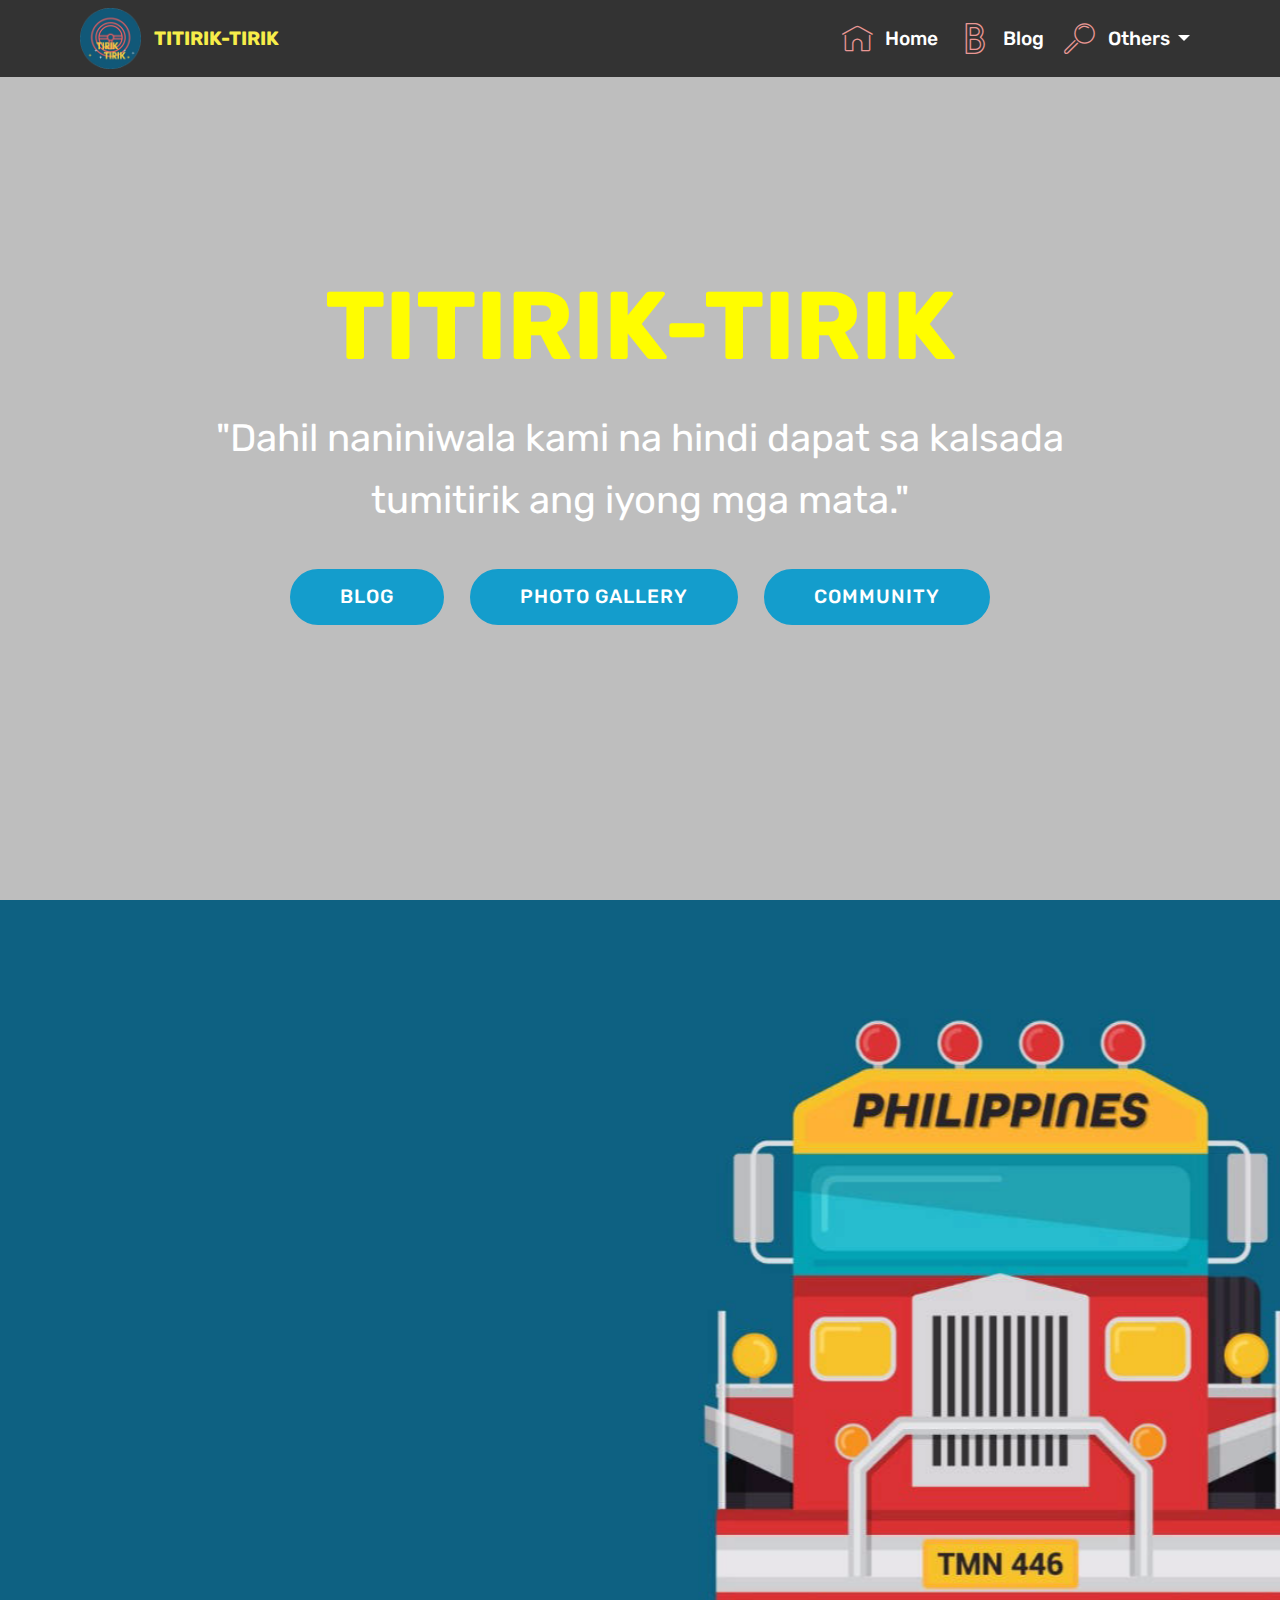
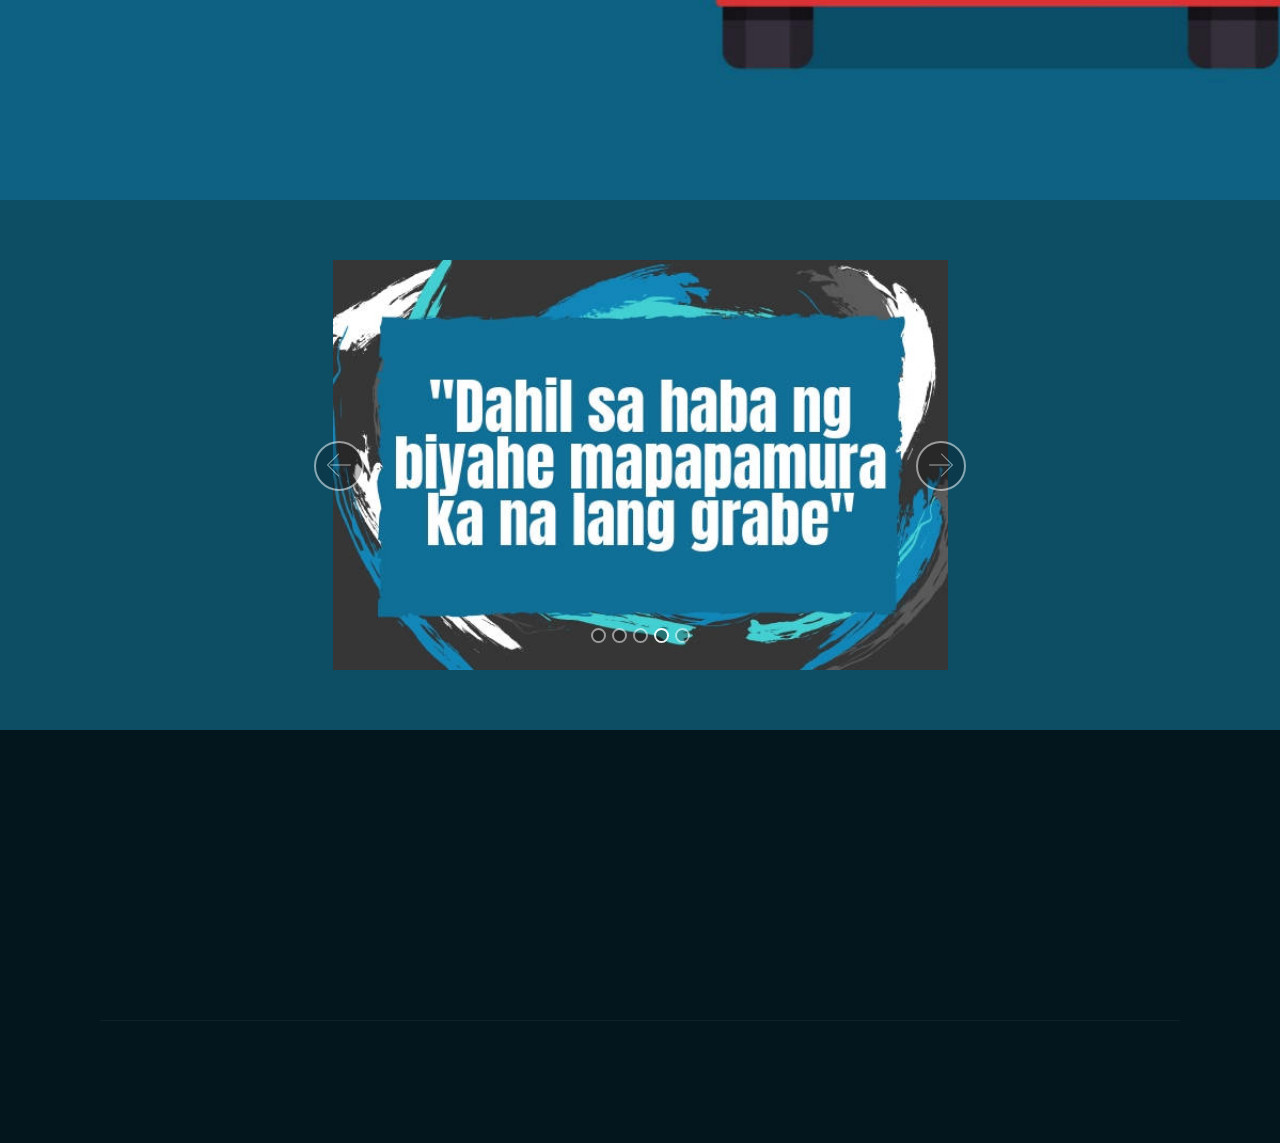
==== index.html @ 613a94aa "create github pages" ====
<!DOCTYPE html>
<html >
<head>
  <!-- Site made with Mobirise Website Builder v4.8.2, https://mobirise.com -->
  <meta charset="UTF-8">
  <meta http-equiv="X-UA-Compatible" content="IE=edge">
  <meta name="generator" content="Mobirise v4.8.2, mobirise.com">
  <meta name="viewport" content="width=device-width, initial-scale=1, minimum-scale=1">
  <link rel="shortcut icon" href="assets/images/imageedit-1-7542372439-128x128.png" type="image/x-icon">
  <meta name="description" content="">
  <title>Home</title>
  <link rel="stylesheet" href="assets/web/assets/mobirise-icons/mobirise-icons.css">
  <link rel="stylesheet" href="assets/tether/tether.min.css">
  <link rel="stylesheet" href="assets/bootstrap/css/bootstrap.min.css">
  <link rel="stylesheet" href="assets/bootstrap/css/bootstrap-grid.min.css">
  <link rel="stylesheet" href="assets/bootstrap/css/bootstrap-reboot.min.css">
  <link rel="stylesheet" href="assets/dropdown/css/style.css">
  <link rel="stylesheet" href="assets/socicon/css/styles.css">
  <link rel="stylesheet" href="assets/animatecss/animate.min.css">
  <link rel="stylesheet" href="assets/theme/css/style.css">
  <link rel="stylesheet" href="assets/mobirise/css/mbr-additional.css" type="text/css">
  
  
  
</head>
<body>
  <section class="menu cid-qTkzRZLJNu" once="menu" id="menu1-0">

    

    <nav class="navbar navbar-expand beta-menu navbar-dropdown align-items-center navbar-fixed-top navbar-toggleable-sm">
        <button class="navbar-toggler navbar-toggler-right" type="button" data-toggle="collapse" data-target="#navbarSupportedContent" aria-controls="navbarSupportedContent" aria-expanded="false" aria-label="Toggle navigation">
            <div class="hamburger">
                <span></span>
                <span></span>
                <span></span>
                <span></span>
            </div>
        </button>
        <div class="menu-logo">
            <div class="navbar-brand">
                <span class="navbar-logo">
                    <a href="https://mobirise.com">
                         <img src="assets/images/imageedit-1-7542372439-128x128.png" alt="Mobirise" title="" style="height: 3.8rem;">
                    </a>
                </span>
                <span class="navbar-caption-wrap"><a class="navbar-caption text-success display-4" href="index.html">TITIRIK-TIRIK &nbsp; &nbsp; &nbsp; &nbsp; &nbsp; &nbsp; &nbsp; &nbsp; &nbsp; &nbsp;&nbsp;</a></span>
            </div>
        </div>
        <div class="collapse navbar-collapse" id="navbarSupportedContent">
            <ul class="navbar-nav nav-dropdown nav-right" data-app-modern-menu="true"><li class="nav-item">
                    <a class="nav-link link text-white display-4" href="index.html"><span class="mbri-home mbr-iconfont mbr-iconfont-btn" style="color: rgb(233, 151, 148);"></span>
                        Home</a>
                </li><li class="nav-item"><a class="nav-link link text-white display-4" href="page2.html"><span class="mbri-bold mbr-iconfont mbr-iconfont-btn" style="color: rgb(233, 151, 148);"></span>Blog</a></li>
                <li class="nav-item dropdown open">
                    <a class="nav-link link text-white dropdown-toggle display-4" href="page1.html" data-toggle="dropdown-submenu" aria-expanded="true"><span class="mbri-search mbr-iconfont mbr-iconfont-btn" style="color: rgb(233, 151, 148);"></span>Others&nbsp;</a><div class="dropdown-menu"><a class="text-white dropdown-item display-4" href="page4.html">Community</a><a class="text-white dropdown-item display-4" href="page3.html" aria-expanded="false">Photo Gallery</a></div>
                </li></ul>
            
        </div>
    </nav>
</section>

<section class="engine"><a href="https://mobiri.se/n">simple web templates</a></section><section class="cid-qTkA127IK8 mbr-fullscreen mbr-parallax-background" id="header2-1">

    

    <div class="mbr-overlay" style="opacity: 0.4; background-color: rgb(118, 118, 118);"></div>

    <div class="container align-center">
        <div class="row justify-content-md-center">
            <div class="mbr-white col-md-10">
                <h1 class="mbr-section-title mbr-bold pb-3 mbr-fonts-style display-1">TITIRIK-TIRIK</h1>
                
                <p class="mbr-text pb-3 mbr-fonts-style display-5">
                    "Dahil naniniwala kami na hindi dapat sa kalsada tumitirik ang iyong mga mata."</p>
                <div class="mbr-section-btn"><a class="btn btn-md btn-primary display-4" href="page2.html">BLOG</a> <a class="btn btn-md btn-primary display-4" href="page3.html">PHOTO GALLERY</a> <a class="btn btn-md btn-primary display-4" href="page4.html">COMMUNITY</a></div>
            </div>
        </div>
    </div>
    
</section>

<section class="header9 cid-r2XBpqe36N mbr-fullscreen" id="header9-d">

    

    

    <div class="container">
        <div class="media-container-column mbr-white col-md-8">
            <h1 class="mbr-section-title align-left mbr-bold pb-3 mbr-fonts-style display-1">IS MALOLOS THE NEW EDSA?|</h1>
            <h3 class="mbr-section-subtitle align-left mbr-light pb-3 mbr-fonts-style display-2">||Brgy. Mojon, City of Malolos, Bulacan</h3>
            <p class="mbr-text align-left pb-3 mbr-fonts-style display-2">Kanto Lugam, Maunlad, Cabiawan at Sumapa- iyan ang kahinaan ng mga estudyanteng mula Pulilan at Plaridel. Daig pa yata ang EDSA sa haba ng traffic dahilan para <br>ma-late sila sa kanilang mga klase at appointment. <br>Ano ba ang puno't dulo ng traffic congestion na ito? <br>Ano ang maaari mong gawin upang maiwasan ang <br>pagka-late sa klase?</p>
            
        </div>
    </div>

    
</section>

<section class="carousel slide cid-r2XDZHZOLT" data-interval="false" id="slider2-e">

    
    <div class="container content-slider">
        <div class="content-slider-wrap">
            <div><div class="mbr-slider slide carousel" data-pause="true" data-keyboard="false" data-ride="carousel" data-interval="4000"><ol class="carousel-indicators"><li data-app-prevent-settings="" data-target="#slider2-e" data-slide-to="0"></li><li data-app-prevent-settings="" data-target="#slider2-e" data-slide-to="1"></li><li data-app-prevent-settings="" data-target="#slider2-e" data-slide-to="2"></li><li data-app-prevent-settings="" data-target="#slider2-e" class=" active" data-slide-to="3"></li><li data-app-prevent-settings="" data-target="#slider2-e" data-slide-to="4"></li></ol><div class="carousel-inner" role="listbox"><div class="carousel-item slider-fullscreen-image" data-bg-video-slide="false" style="background-image: url(assets/images/-disiplina-ang-kailangan-upang-trapik-ay-maiwasan-576x384.jpg);"><div class="container container-slide"><div class="image_wrapper"><img src="assets/images/-disiplina-ang-kailangan-upang-trapik-ay-maiwasan-576x384.jpg"><div class="carousel-caption justify-content-center"><div class="col-10 align-center"></div></div></div></div></div><div class="carousel-item slider-fullscreen-image" data-bg-video-slide="false" style="background-image: url(assets/images/-disiplina-ang-kailangan-upang-trapik-ay-maiwasan-5-576x384.jpg);"><div class="container container-slide"><div class="image_wrapper"><img src="assets/images/-disiplina-ang-kailangan-upang-trapik-ay-maiwasan-5-576x384.jpg"><div class="carousel-caption justify-content-center"><div class="col-10 align-center"></div></div></div></div></div><div class="carousel-item slider-fullscreen-image" data-bg-video-slide="false" style="background-image: url(assets/images/-disiplina-ang-kailangan-upang-trapik-ay-maiwasan-4-576x384.jpg);"><div class="container container-slide"><div class="image_wrapper"><img src="assets/images/-disiplina-ang-kailangan-upang-trapik-ay-maiwasan-4-576x384.jpg"><div class="carousel-caption justify-content-center"><div class="col-10 align-center"></div></div></div></div></div><div class="carousel-item slider-fullscreen-image active" data-bg-video-slide="false" style="background-image: url(assets/images/-disiplina-ang-kailangan-upang-trapik-ay-maiwasan-8-576x384.jpg);"><div class="container container-slide"><div class="image_wrapper"><img src="assets/images/-disiplina-ang-kailangan-upang-trapik-ay-maiwasan-8-576x384.jpg"><div class="carousel-caption justify-content-center"><div class="col-10 align-center"></div></div></div></div></div><div class="carousel-item slider-fullscreen-image" data-bg-video-slide="false" style="background-image: url(assets/images/-disiplina-ang-kailangan-upang-trapik-ay-maiwasan-7-576x384.jpg);"><div class="container container-slide"><div class="image_wrapper"><img src="assets/images/-disiplina-ang-kailangan-upang-trapik-ay-maiwasan-7-576x384.jpg"><div class="carousel-caption justify-content-center"><div class="col-10 align-center"></div></div></div></div></div></div><a data-app-prevent-settings="" class="carousel-control carousel-control-prev" role="button" data-slide="prev" href="#slider2-e"><span aria-hidden="true" class="mbri-left mbr-iconfont"></span><span class="sr-only">Previous</span></a><a data-app-prevent-settings="" class="carousel-control carousel-control-next" role="button" data-slide="next" href="#slider2-e"><span aria-hidden="true" class="mbri-right mbr-iconfont"></span><span class="sr-only">Next</span></a></div></div> 
        </div>
    </div>
</section>

<section class="cid-qTkAaeaxX5" id="footer1-2">

    

    

    <div class="container">
        <div class="media-container-row content text-white">
            <div class="col-12 col-md-3">
                <div class="media-wrap">
                    <a href="https://mobirise.com/">
                        <img src="assets/images/lightbulb-1-208x208.jpg" alt="Mobirise" title="">
                    </a>
                </div>
            </div>
            <div class="col-12 col-md-3 mbr-fonts-style display-7">
                <h5 class="pb-3">
                    Address
                </h5>
                <p class="mbr-text">4th Floor, Carpio Hall, Bulacan State University, City of Malolos, Bulacan</p>
            </div>
            <div class="col-12 col-md-3 mbr-fonts-style display-7">
                <h5 class="pb-3">
                    Contacts
                </h5>
                <p class="mbr-text">
                    Email: tiriktirik@gmail.com &nbsp; &nbsp; &nbsp; &nbsp; &nbsp; &nbsp; &nbsp; &nbsp; &nbsp; &nbsp;&nbsp;<br><br><br></p>
            </div>
            <div class="col-12 col-md-3 mbr-fonts-style display-7">
                <h5 class="pb-3">
                    Sources</h5>
                <p class="mbr-text">Images<br><a href="https://www.behance.net/downthestreetdesigns" target="_blank">Down the Street</a>&nbsp;<br>GIFs 
<br>James Curran<br>Piotr Zieba</p>
            </div>
        </div>
        <div class="footer-lower">
            <div class="media-container-row">
                <div class="col-sm-12">
                    <hr>
                </div>
            </div>
            <div class="media-container-row mbr-white">
                <div class="col-sm-6 copyright">
                    <p class="mbr-text mbr-fonts-style display-7">
                        © Copyright 2018 Titirik-tirik - All Rights Reserved
                    </p>
                </div>
                <div class="col-md-6">
                    <div class="social-list align-right">
                        <div class="soc-item">
                            <a href="https://twitter.com/mobirise" target="_blank">
                                <span class="socicon-twitter socicon mbr-iconfont mbr-iconfont-social"></span>
                            </a>
                        </div>
                        <div class="soc-item">
                            <a href="https://www.facebook.com/pages/Mobirise/1616226671953247" target="_blank">
                                <span class="socicon-facebook socicon mbr-iconfont mbr-iconfont-social"></span>
                            </a>
                        </div>
                        <div class="soc-item">
                            <a href="https://www.youtube.com/c/mobirise" target="_blank">
                                <span class="socicon-youtube socicon mbr-iconfont mbr-iconfont-social"></span>
                            </a>
                        </div>
                        
                        
                        
                    </div>
                </div>
            </div>
        </div>
    </div>
</section>


  <script src="assets/web/assets/jquery/jquery.min.js"></script>
  <script src="assets/popper/popper.min.js"></script>
  <script src="assets/tether/tether.min.js"></script>
  <script src="assets/bootstrap/js/bootstrap.min.js"></script>
  <script src="assets/smoothscroll/smooth-scroll.js"></script>
  <script src="assets/dropdown/js/script.min.js"></script>
  <script src="assets/touchswipe/jquery.touch-swipe.min.js"></script>
  <script src="assets/viewportchecker/jquery.viewportchecker.js"></script>
  <script src="assets/parallax/jarallax.min.js"></script>
  <script src="assets/ytplayer/jquery.mb.ytplayer.min.js"></script>
  <script src="assets/vimeoplayer/jquery.mb.vimeo_player.js"></script>
  <script src="assets/bootstrapcarouselswipe/bootstrap-carousel-swipe.js"></script>
  <script src="assets/theme/js/script.js"></script>
  <script src="assets/slidervideo/script.js"></script>
  
  
  <input name="animation" type="hidden">
  </body>
</html>
---- assets/web/assets/mobirise-icons/mobirise-icons.css ----
@font-face {
  font-family: 'MobiriseIcons';
  src:  url('mobirise-icons.eot?spat4u');
  src:  url('mobirise-icons.eot?spat4u#iefix') format('embedded-opentype'),
    url('mobirise-icons.ttf?spat4u') format('truetype'),
    url('mobirise-icons.woff?spat4u') format('woff'),
    url('mobirise-icons.svg?spat4u#MobiriseIcons') format('svg');
  font-weight: normal;
  font-style: normal;
}

[class^="mbri-"], [class*=" mbri-"] {
  /* use !important to prevent issues with browser extensions that change fonts */
  font-family: MobiriseIcons !important;
  speak: none;
  font-style: normal;
  font-weight: normal;
  font-variant: normal;
  text-transform: none;
  line-height: 1;

  /* Better Font Rendering =========== */
  -webkit-font-smoothing: antialiased;
  -moz-osx-font-smoothing: grayscale;
}

.mbri-add-submenu:before {
  content: "\e900";
}
.mbri-alert:before {
  content: "\e901";
}
.mbri-align-center:before {
  content: "\e902";
}
.mbri-align-justify:before {
  content: "\e903";
}
.mbri-align-left:before {
  content: "\e904";
}
.mbri-align-right:before {
  content: "\e905";
}
.mbri-android:before {
  content: "\e906";
}
.mbri-apple:before {
  content: "\e907";
}
.mbri-arrow-down:before {
  content: "\e908";
}
.mbri-arrow-next:before {
  content: "\e909";
}
.mbri-arrow-prev:before {
  content: "\e90a";
}
.mbri-arrow-up:before {
  content: "\e90b";
}
.mbri-bold:before {
  content: "\e90c";
}
.mbri-bookmark:before {
  content: "\e90d";
}
.mbri-bootstrap:before {
  content: "\e90e";
}
.mbri-briefcase:before {
  content: "\e90f";
}
.mbri-browse:before {
  content: "\e910";
}
.mbri-bulleted-list:before {
  content: "\e911";
}
.mbri-calendar:before {
  content: "\e912";
}
.mbri-camera:before {
  content: "\e913";
}
.mbri-cart-add:before {
  content: "\e914";
}
.mbri-cart-full:before {
  content: "\e915";
}
.mbri-cash:before {
  content: "\e916";
}
.mbri-change-style:before {
  content: "\e917";
}
.mbri-chat:before {
  content: "\e918";
}
.mbri-clock:before {
  content: "\e919";
}
.mbri-close:before {
  content: "\e91a";
}
.mbri-cloud:before {
  content: "\e91b";
}
.mbri-code:before {
  content: "\e91c";
}
.mbri-contact-form:before {
  content: "\e91d";
}
.mbri-credit-card:before {
  content: "\e91e";
}
.mbri-cursor-click:before {
  content: "\e91f";
}
.mbri-cust-feedback:before {
  content: "\e920";
}
.mbri-database:before {
  content: "\e921";
}
.mbri-delivery:before {
  content: "\e922";
}
.mbri-desktop:before {
  content: "\e923";
}
.mbri-devices:before {
  content: "\e924";
}
.mbri-down:before {
  content: "\e925";
}
.mbri-download:before {
  content: "\e989";
}
.mbri-drag-n-drop:before {
  content: "\e927";
}
.mbri-drag-n-drop2:before {
  content: "\e928";
}
.mbri-edit:before {
  content: "\e929";
}
.mbri-edit2:before {
  content: "\e92a";
}
.mbri-error:before {
  content: "\e92b";
}
.mbri-extension:before {
  content: "\e92c";
}
.mbri-features:before {
  content: "\e92d";
}
.mbri-file:before {
  content: "\e92e";
}
.mbri-flag:before {
  content: "\e92f";
}
.mbri-folder:before {
  content: "\e930";
}
.mbri-gift:before {
  content: "\e931";
}
.mbri-github:before {
  content: "\e932";
}
.mbri-globe:before {
  content: "\e933";
}
.mbri-globe-2:before {
  content: "\e934";
}
.mbri-growing-chart:before {
  content: "\e935";
}
.mbri-hearth:before {
  content: "\e936";
}
.mbri-help:before {
  content: "\e937";
}
.mbri-home:before {
  content: "\e938";
}
.mbri-hot-cup:before {
  content: "\e939";
}
.mbri-idea:before {
  content: "\e93a";
}
.mbri-image-gallery:before {
  content: "\e93b";
}
.mbri-image-slider:before {
  content: "\e93c";
}
.mbri-info:before {
  content: "\e93d";
}
.mbri-italic:before {
  content: "\e93e";
}
.mbri-key:before {
  content: "\e93f";
}
.mbri-laptop:before {
  content: "\e940";
}
.mbri-layers:before {
  content: "\e941";
}
.mbri-left-right:before {
  content: "\e942";
}
.mbri-left:before {
  content: "\e943";
}
.mbri-letter:before {
  content: "\e944";
}
.mbri-like:before {
  content: "\e945";
}
.mbri-link:before {
  content: "\e946";
}
.mbri-lock:before {
  content: "\e947";
}
.mbri-login:before {
  content: "\e948";
}
.mbri-logout:before {
  content: "\e949";
}
.mbri-magic-stick:before {
  content: "\e94a";
}
.mbri-map-pin:before {
  content: "\e94b";
}
.mbri-menu:before {
  content: "\e94c";
}
.mbri-mobile:before {
  content: "\e94d";
}
.mbri-mobile2:before {
  content: "\e94e";
}
.mbri-mobirise:before {
  content: "\e94f";
}
.mbri-more-horizontal:before {
  content: "\e950";
}
.mbri-more-vertical:before {
  content: "\e951";
}
.mbri-music:before {
  content: "\e952";
}
.mbri-new-file:before {
  content: "\e953";
}
.mbri-numbered-list:before {
  content: "\e954";
}
.mbri-opened-folder:before {
  content: "\e955";
}
.mbri-pages:before {
  content: "\e956";
}
.mbri-paper-plane:before {
  content: "\e957";
}
.mbri-paperclip:before {
  content: "\e958";
}
.mbri-photo:before {
  content: "\e959";
}
.mbri-photos:before {
  content: "\e95a";
}
.mbri-pin:before {
  content: "\e95b";
}
.mbri-play:before {
  content: "\e95c";
}
.mbri-plus:before {
  content: "\e95d";
}
.mbri-preview:before {
  content: "\e95e";
}
.mbri-print:before {
  content: "\e95f";
}
.mbri-protect:before {
  content: "\e960";
}
.mbri-question:before {
  content: "\e961";
}
.mbri-quote-left:before {
  content: "\e962";
}
.mbri-quote-right:before {
  content: "\e963";
}
.mbri-refresh:before {
  content: "\e964";
}
.mbri-responsive:before {
  content: "\e965";
}
.mbri-right:before {
  content: "\e966";
}
.mbri-rocket:before {
  content: "\e967";
}
.mbri-sad-face:before {
  content: "\e968";
}
.mbri-sale:before {
  content: "\e969";
}
.mbri-save:before {
  content: "\e96a";
}
.mbri-search:before {
  content: "\e96b";
}
.mbri-setting:before {
  content: "\e96c";
}
.mbri-setting2:before {
  content: "\e96d";
}
.mbri-setting3:before {
  content: "\e96e";
}
.mbri-share:before {
  content: "\e96f";
}
.mbri-shopping-bag:before {
  content: "\e970";
}
.mbri-shopping-basket:before {
  content: "\e971";
}
.mbri-shopping-cart:before {
  content: "\e972";
}
.mbri-sites:before {
  content: "\e973";
}
.mbri-smile-face:before {
  content: "\e974";
}
.mbri-speed:before {
  content: "\e975";
}
.mbri-star:before {
  content: "\e976";
}
.mbri-success:before {
  content: "\e977";
}
.mbri-sun:before {
  content: "\e978";
}
.mbri-sun2:before {
  content: "\e979";
}
.mbri-tablet:before {
  content: "\e97a";
}
.mbri-tablet-vertical:before {
  content: "\e97b";
}
.mbri-target:before {
  content: "\e97c";
}
.mbri-timer:before {
  content: "\e97d";
}
.mbri-to-ftp:before {
  content: "\e97e";
}
.mbri-to-local-drive:before {
  content: "\e97f";
}
.mbri-touch-swipe:before {
  content: "\e980";
}
.mbri-touch:before {
  content: "\e981";
}
.mbri-trash:before {
  content: "\e982";
}
.mbri-underline:before {
  content: "\e983";
}
.mbri-unlink:before {
  content: "\e984";
}
.mbri-unlock:before {
  content: "\e985";
}
.mbri-up-down:before {
  content: "\e986";
}
.mbri-up:before {
  content: "\e987";
}
.mbri-update:before {
  content: "\e988";
}
.mbri-upload:before {
 content: "\e926"; 
}
.mbri-user:before {
  content: "\e98a";
}
.mbri-user2:before {
  content: "\e98b";
}
.mbri-users:before {
  content: "\e98c";
}
.mbri-video:before {
  content: "\e98d";
}
.mbri-video-play:before {
  content: "\e98e";
}
.mbri-watch:before {
  content: "\e98f";
}
.mbri-website-theme:before {
  content: "\e990";
}
.mbri-wifi:before {
  content: "\e991";
}
.mbri-windows:before {
  content: "\e992";
}
.mbri-zoom-out:before {
  content: "\e993";
}
.mbri-redo:before {
  content: "\e994";
}
.mbri-undo:before {
  content: "\e995";
}
---- assets/dropdown/css/style.css ----
.navbar-dropdown {
  left: 0;
  padding: 0;
  position: absolute;
  right: 0;
  top: 0;
  transition: all 0.45s ease;
  z-index: 1030;
  background: #282828; }
  .navbar-dropdown .navbar-logo {
    margin-right: 0.8rem;
    transition: margin 0.3s ease-in-out;
    vertical-align: middle; }
    .navbar-dropdown .navbar-logo img {
      height: 3.125rem;
      transition: all 0.3s ease-in-out; }
    .navbar-dropdown .navbar-logo.mbr-iconfont {
      font-size: 3.125rem;
      line-height: 3.125rem; }
  .navbar-dropdown .navbar-caption {
    font-weight: 700;
    white-space: normal;
    vertical-align: -4px;
    line-height: 3.125rem !important; }
    .navbar-dropdown .navbar-caption, .navbar-dropdown .navbar-caption:hover {
      color: inherit;
      text-decoration: none; }
  .navbar-dropdown .mbr-iconfont + .navbar-caption {
    vertical-align: -1px; }
  .navbar-dropdown.navbar-fixed-top {
    position: fixed; }
  .navbar-dropdown .navbar-brand span {
    vertical-align: -4px; }
  .navbar-dropdown.bg-color.transparent {
    background: none; }
  .navbar-dropdown.navbar-short .navbar-brand {
    padding: 0.625rem 0; }
    .navbar-dropdown.navbar-short .navbar-brand span {
      vertical-align: -1px; }
  .navbar-dropdown.navbar-short .navbar-caption {
    line-height: 2.375rem !important;
    vertical-align: -2px; }
  .navbar-dropdown.navbar-short .navbar-logo {
    margin-right: 0.5rem; }
    .navbar-dropdown.navbar-short .navbar-logo img {
      height: 2.375rem; }
    .navbar-dropdown.navbar-short .navbar-logo.mbr-iconfont {
      font-size: 2.375rem;
      line-height: 2.375rem; }
  .navbar-dropdown.navbar-short .mbr-table-cell {
    height: 3.625rem; }
  .navbar-dropdown .navbar-close {
    left: 0.6875rem;
    position: fixed;
    top: 0.75rem;
    z-index: 1000; }
  .navbar-dropdown .hamburger-icon {
    content: "";
    display: inline-block;
    vertical-align: middle;
    width: 16px;
    -webkit-box-shadow: 0 -6px 0 1px #282828,0 0 0 1px #282828,0 6px 0 1px #282828;
    -moz-box-shadow: 0 -6px 0 1px #282828,0 0 0 1px #282828,0 6px 0 1px #282828;
    box-shadow: 0 -6px 0 1px #282828,0 0 0 1px #282828,0 6px 0 1px #282828; }

.dropdown-menu .dropdown-toggle[data-toggle="dropdown-submenu"]::after {
  border-bottom: 0.35em solid transparent;
  border-left: 0.35em solid;
  border-right: 0;
  border-top: 0.35em solid transparent;
  margin-left: 0.3rem; }

.dropdown-menu .dropdown-item:focus {
  outline: 0; }

.nav-dropdown {
  font-size: 0.75rem;
  font-weight: 500;
  height: auto !important; }
  .nav-dropdown .nav-btn {
    padding-left: 1rem; }
  .nav-dropdown .link {
    margin: .667em 1.667em;
    font-weight: 500;
    padding: 0;
    transition: color .2s ease-in-out; }
    .nav-dropdown .link.dropdown-toggle {
      margin-right: 2.583em; }
      .nav-dropdown .link.dropdown-toggle::after {
        margin-left: .25rem;
        border-top: 0.35em solid;
        border-right: 0.35em solid transparent;
        border-left: 0.35em solid transparent;
        border-bottom: 0; }
      .nav-dropdown .link.dropdown-toggle[aria-expanded="true"] {
        margin: 0;
        padding: 0.667em 3.263em  0.667em 1.667em; }
  .nav-dropdown .link::after,
  .nav-dropdown .dropdown-item::after {
    color: inherit; }
  .nav-dropdown .btn {
    font-size: 0.75rem;
    font-weight: 700;
    letter-spacing: 0;
    margin-bottom: 0;
    padding-left: 1.25rem;
    padding-right: 1.25rem; }
  .nav-dropdown .dropdown-menu {
    border-radius: 0;
    border: 0;
    left: 0;
    margin: 0;
    padding-bottom: 1.25rem;
    padding-top: 1.25rem;
    position: relative; }
  .nav-dropdown .dropdown-submenu {
    margin-left: 0.125rem;
    top: 0; }
  .nav-dropdown .dropdown-item {
    font-weight: 500;
    line-height: 2;
    padding: 0.3846em 4.615em 0.3846em 1.5385em;
    position: relative;
    transition: color .2s ease-in-out, background-color .2s ease-in-out; }
    .nav-dropdown .dropdown-item::after {
      margin-top: -0.3077em;
      position: absolute;
      right: 1.1538em;
      top: 50%; }
    .nav-dropdown .dropdown-item:focus, .nav-dropdown .dropdown-item:hover {
      background: none; }

@media (max-width: 767px) {
  .nav-dropdown.navbar-toggleable-sm {
    bottom: 0;
    display: none;
    left: 0;
    overflow-x: hidden;
    position: fixed;
    top: 0;
    transform: translateX(-100%);
    -ms-transform: translateX(-100%);
    -webkit-transform: translateX(-100%);
    width: 18.75rem;
    z-index: 999; } }
.nav-dropdown.navbar-toggleable-xl {
  bottom: 0;
  display: none;
  left: 0;
  overflow-x: hidden;
  position: fixed;
  top: 0;
  transform: translateX(-100%);
  -ms-transform: translateX(-100%);
  -webkit-transform: translateX(-100%);
  width: 18.75rem;
  z-index: 999; }

.nav-dropdown-sm {
  display: block !important;
  overflow-x: hidden;
  overflow: auto;
  padding-top: 3.875rem; }
  .nav-dropdown-sm::after {
    content: "";
    display: block;
    height: 3rem;
    width: 100%; }
  .nav-dropdown-sm.collapse.in ~ .navbar-close {
    display: block !important; }
  .nav-dropdown-sm.collapsing, .nav-dropdown-sm.collapse.in {
    transform: translateX(0);
    -ms-transform: translateX(0);
    -webkit-transform: translateX(0);
    transition: all 0.25s ease-out;
    -webkit-transition: all 0.25s ease-out;
    background: #282828; }
  .nav-dropdown-sm.collapsing[aria-expanded="false"] {
    transform: translateX(-100%);
    -ms-transform: translateX(-100%);
    -webkit-transform: translateX(-100%); }
  .nav-dropdown-sm .nav-item {
    display: block;
    margin-left: 0 !important;
    padding-left: 0; }
  .nav-dropdown-sm .link,
  .nav-dropdown-sm .dropdown-item {
    border-top: 1px dotted rgba(255, 255, 255, 0.1);
    font-size: 0.8125rem;
    line-height: 1.6;
    margin: 0 !important;
    padding: 0.875rem 2.4rem 0.875rem 1.5625rem !important;
    position: relative;
    white-space: normal; }
    .nav-dropdown-sm .link:focus, .nav-dropdown-sm .link:hover,
    .nav-dropdown-sm .dropdown-item:focus,
    .nav-dropdown-sm .dropdown-item:hover {
      background: rgba(0, 0, 0, 0.2) !important;
      color: #c0a375; }
  .nav-dropdown-sm .nav-btn {
    position: relative;
    padding: 1.5625rem 1.5625rem 0 1.5625rem; }
    .nav-dropdown-sm .nav-btn::before {
      border-top: 1px dotted rgba(255, 255, 255, 0.1);
      content: "";
      left: 0;
      position: absolute;
      top: 0;
      width: 100%; }
    .nav-dropdown-sm .nav-btn + .nav-btn {
      padding-top: 0.625rem; }
      .nav-dropdown-sm .nav-btn + .nav-btn::before {
        display: none; }
  .nav-dropdown-sm .btn {
    padding: 0.625rem 0; }
  .nav-dropdown-sm .dropdown-toggle[data-toggle="dropdown-submenu"]::after {
    margin-left: .25rem;
    border-top: 0.35em solid;
    border-right: 0.35em solid transparent;
    border-left: 0.35em solid transparent;
    border-bottom: 0; }
  .nav-dropdown-sm .dropdown-toggle[data-toggle="dropdown-submenu"][aria-expanded="true"]::after {
    border-top: 0;
    border-right: 0.35em solid transparent;
    border-left: 0.35em solid transparent;
    border-bottom: 0.35em solid; }
  .nav-dropdown-sm .dropdown-menu {
    margin: 0;
    padding: 0;
    position: relative;
    top: 0;
    left: 0;
    width: 100%;
    border: 0;
    float: none;
    border-radius: 0;
    background: none; }
  .nav-dropdown-sm .dropdown-submenu {
    left: 100%;
    margin-left: 0.125rem;
    margin-top: -1.25rem;
    top: 0; }

.navbar-toggleable-sm .nav-dropdown .dropdown-menu {
  position: absolute; }

.navbar-toggleable-sm .nav-dropdown .dropdown-submenu {
  left: 100%;
  margin-left: 0.125rem;
  margin-top: -1.25rem;
  top: 0; }

.navbar-toggleable-sm.opened .nav-dropdown .dropdown-menu {
  position: relative; }

.navbar-toggleable-sm.opened .nav-dropdown .dropdown-submenu {
  left: 0;
  margin-left: 00rem;
  margin-top: 0rem;
  top: 0; }

.is-builder .nav-dropdown.collapsing {
  transition: none !important; }

/*# sourceMappingURL=style.css.map */
---- assets/socicon/css/styles.css ----
@charset "UTF-8";

@font-face {
  font-family: "socicon";
  src:url("../fonts/socicon.eot");
  src:url("../fonts/socicon.eot?#iefix") format("embedded-opentype"),
    url("../fonts/socicon.woff") format("woff"),
    url("../fonts/socicon.ttf") format("truetype"),
    url("../fonts/socicon.svg#socicon") format("svg");
  font-weight: normal;
  font-style: normal;

}

[data-icon]:before {
  font-family: "socicon" !important;
  content: attr(data-icon);
  font-style: normal !important;
  font-weight: normal !important;
  font-variant: normal !important;
  text-transform: none !important;
  speak: none;
  line-height: 1;
  -webkit-font-smoothing: antialiased;
  -moz-osx-font-smoothing: grayscale;
}

[class^="socicon-"]:before,
[class*=" socicon-"]:before {
  font-family: "socicon" !important;
  font-style: normal !important;
  font-weight: normal !important;
  font-variant: normal !important;
  text-transform: none !important;
  speak: none;
  line-height: 1;
  -webkit-font-smoothing: antialiased;
  -moz-osx-font-smoothing: grayscale;
}

.socicon-modelmayhem:before {
  content: "\e000";
}
.socicon-mixcloud:before {
  content: "\e001";
}
.socicon-drupal:before {
  content: "\e002";
}
.socicon-swarm:before {
  content: "\e003";
}
.socicon-istock:before {
  content: "\e004";
}
.socicon-yammer:before {
  content: "\e005";
}
.socicon-ello:before {
  content: "\e006";
}
.socicon-stackoverflow:before {
  content: "\e007";
}
.socicon-persona:before {
  content: "\e008";
}
.socicon-triplej:before {
  content: "\e009";
}
.socicon-houzz:before {
  content: "\e00a";
}
.socicon-rss:before {
  content: "\e00b";
}
.socicon-paypal:before {
  content: "\e00c";
}
.socicon-odnoklassniki:before {
  content: "\e00d";
}
.socicon-airbnb:before {
  content: "\e00e";
}
.socicon-periscope:before {
  content: "\e00f";
}
.socicon-outlook:before {
  content: "\e010";
}
.socicon-coderwall:before {
  content: "\e011";
}
.socicon-tripadvisor:before {
  content: "\e012";
}
.socicon-appnet:before {
  content: "\e013";
}
.socicon-goodreads:before {
  content: "\e014";
}
.socicon-tripit:before {
  content: "\e015";
}
.socicon-lanyrd:before {
  content: "\e016";
}
.socicon-slideshare:before {
  content: "\e017";
}
.socicon-buffer:before {
  content: "\e018";
}
.socicon-disqus:before {
  content: "\e019";
}
.socicon-vkontakte:before {
  content: "\e01a";
}
.socicon-whatsapp:before {
  content: "\e01b";
}
.socicon-patreon:before {
  content: "\e01c";
}
.socicon-storehouse:before {
  content: "\e01d";
}
.socicon-pocket:before {
  content: "\e01e";
}
.socicon-mail:before {
  content: "\e01f";
}
.socicon-blogger:before {
  content: "\e020";
}
.socicon-technorati:before {
  content: "\e021";
}
.socicon-reddit:before {
  content: "\e022";
}
.socicon-dribbble:before {
  content: "\e023";
}
.socicon-stumbleupon:before {
  content: "\e024";
}
.socicon-digg:before {
  content: "\e025";
}
.socicon-envato:before {
  content: "\e026";
}
.socicon-behance:before {
  content: "\e027";
}
.socicon-delicious:before {
  content: "\e028";
}
.socicon-deviantart:before {
  content: "\e029";
}
.socicon-forrst:before {
  content: "\e02a";
}
.socicon-play:before {
  content: "\e02b";
}
.socicon-zerply:before {
  content: "\e02c";
}
.socicon-wikipedia:before {
  content: "\e02d";
}
.socicon-apple:before {
  content: "\e02e";
}
.socicon-flattr:before {
  content: "\e02f";
}
.socicon-github:before {
  content: "\e030";
}
.socicon-renren:before {
  content: "\e031";
}
.socicon-friendfeed:before {
  content: "\e032";
}
.socicon-newsvine:before {
  content: "\e033";
}
.socicon-identica:before {
  content: "\e034";
}
.socicon-bebo:before {
  content: "\e035";
}
.socicon-zynga:before {
  content: "\e036";
}
.socicon-steam:before {
  content: "\e037";
}
.socicon-xbox:before {
  content: "\e038";
}
.socicon-windows:before {
  content: "\e039";
}
.socicon-qq:before {
  content: "\e03a";
}
.socicon-douban:before {
  content: "\e03b";
}
.socicon-meetup:before {
  content: "\e03c";
}
.socicon-playstation:before {
  content: "\e03d";
}
.socicon-android:before {
  content: "\e03e";
}
.socicon-snapchat:before {
  content: "\e03f";
}
.socicon-twitter:before {
  content: "\e040";
}
.socicon-facebook:before {
  content: "\e041";
}
.socicon-googleplus:before {
  content: "\e042";
}
.socicon-pinterest:before {
  content: "\e043";
}
.socicon-foursquare:before {
  content: "\e044";
}
.socicon-yahoo:before {
  content: "\e045";
}
.socicon-skype:before {
  content: "\e046";
}
.socicon-yelp:before {
  content: "\e047";
}
.socicon-feedburner:before {
  content: "\e048";
}
.socicon-linkedin:before {
  content: "\e049";
}
.socicon-viadeo:before {
  content: "\e04a";
}
.socicon-xing:before {
  content: "\e04b";
}
.socicon-myspace:before {
  content: "\e04c";
}
.socicon-soundcloud:before {
  content: "\e04d";
}
.socicon-spotify:before {
  content: "\e04e";
}
.socicon-grooveshark:before {
  content: "\e04f";
}
.socicon-lastfm:before {
  content: "\e050";
}
.socicon-youtube:before {
  content: "\e051";
}
.socicon-vimeo:before {
  content: "\e052";
}
.socicon-dailymotion:before {
  content: "\e053";
}
.socicon-vine:before {
  content: "\e054";
}
.socicon-flickr:before {
  content: "\e055";
}
.socicon-500px:before {
  content: "\e056";
}
.socicon-wordpress:before {
  content: "\e058";
}
.socicon-tumblr:before {
  content: "\e059";
}
.socicon-twitch:before {
  content: "\e05a";
}
.socicon-8tracks:before {
  content: "\e05b";
}
.socicon-amazon:before {
  content: "\e05c";
}
.socicon-icq:before {
  content: "\e05d";
}
.socicon-smugmug:before {
  content: "\e05e";
}
.socicon-ravelry:before {
  content: "\e05f";
}
.socicon-weibo:before {
  content: "\e060";
}
.socicon-baidu:before {
  content: "\e061";
}
.socicon-angellist:before {
  content: "\e062";
}
.socicon-ebay:before {
  content: "\e063";
}
.socicon-imdb:before {
  content: "\e064";
}
.socicon-stayfriends:before {
  content: "\e065";
}
.socicon-residentadvisor:before {
  content: "\e066";
}
.socicon-google:before {
  content: "\e067";
}
.socicon-yandex:before {
  content: "\e068";
}
.socicon-sharethis:before {
  content: "\e069";
}
.socicon-bandcamp:before {
  content: "\e06a";
}
.socicon-itunes:before {
  content: "\e06b";
}
.socicon-deezer:before {
  content: "\e06c";
}
.socicon-telegram:before {
  content: "\e06e";
}
.socicon-openid:before {
  content: "\e06f";
}
.socicon-amplement:before {
  content: "\e070";
}
.socicon-viber:before {
  content: "\e071";
}
.socicon-zomato:before {
  content: "\e072";
}
.socicon-draugiem:before {
  content: "\e074";
}
.socicon-endomodo:before {
  content: "\e075";
}
.socicon-filmweb:before {
  content: "\e076";
}
.socicon-stackexchange:before {
  content: "\e077";
}
.socicon-wykop:before {
  content: "\e078";
}
.socicon-teamspeak:before {
  content: "\e079";
}
.socicon-teamviewer:before {
  content: "\e07a";
}
.socicon-ventrilo:before {
  content: "\e07b";
}
.socicon-younow:before {
  content: "\e07c";
}
.socicon-raidcall:before {
  content: "\e07d";
}
.socicon-mumble:before {
  content: "\e07e";
}
.socicon-medium:before {
  content: "\e06d";
}
.socicon-bebee:before {
  content: "\e07f";
}
.socicon-hitbox:before {
  content: "\e080";
}
.socicon-reverbnation:before {
  content: "\e081";
}
.socicon-formulr:before {
  content: "\e082";
}
.socicon-instagram:before {
  content: "\e057";
}
.socicon-battlenet:before {
  content: "\e083";
}
.socicon-chrome:before {
  content: "\e084";
}
.socicon-discord:before {
  content: "\e086";
}
.socicon-issuu:before {
  content: "\e087";
}
.socicon-macos:before {
  content: "\e088";
}
.socicon-firefox:before {
  content: "\e089";
}
.socicon-opera:before {
  content: "\e08d";
}
.socicon-keybase:before {
  content: "\e090";
}
.socicon-alliance:before {
  content: "\e091";
}
.socicon-livejournal:before {
  content: "\e092";
}
.socicon-googlephotos:before {
  content: "\e093";
}
.socicon-horde:before {
  content: "\e094";
}
.socicon-etsy:before {
  content: "\e095";
}
.socicon-zapier:before {
  content: "\e096";
}
.socicon-google-scholar:before {
  content: "\e097";
}
.socicon-researchgate:before {
  content: "\e098";
}
.socicon-wechat:before {
  content: "\e099";
}
.socicon-strava:before {
  content: "\e09a";
}
.socicon-line:before {
  content: "\e09b";
}
.socicon-lyft:before {
  content: "\e09c";
}
.socicon-uber:before {
  content: "\e09d";
}
.socicon-songkick:before {
  content: "\e09e";
}
.socicon-viewbug:before {
  content: "\e09f";
}
.socicon-googlegroups:before {
  content: "\e0a0";
}
.socicon-quora:before {
  content: "\e073";
}
.socicon-diablo:before {
  content: "\e085";
}
.socicon-blizzard:before {
  content: "\e0a1";
}
.socicon-hearthstone:before {
  content: "\e08b";
}
.socicon-heroes:before {
  content: "\e08a";
}
.socicon-overwatch:before {
  content: "\e08c";
}
.socicon-warcraft:before {
  content: "\e08e";
}
.socicon-starcraft:before {
  content: "\e08f";
}
.socicon-beam:before {
  content: "\e0a2";
}
.socicon-curse:before {
  content: "\e0a3";
}
.socicon-player:before {
  content: "\e0a4";
}
.socicon-streamjar:before {
  content: "\e0a5";
}
.socicon-nintendo:before {
  content: "\e0a6";
}
.socicon-hellocoton:before {
  content: "\e0a7";
}
---- assets/theme/css/style.css ----
/*!
 * Mobirise v4 theme (https://mobirise.com/)
 * Copyright 2017 Mobirise
 */
section {
  background-color: #eeeeee; }

section,
.container,
.container-fluid {
  position: relative;
  word-wrap: break-word; }

a.mbr-iconfont:hover {
  text-decoration: none; }

.article .lead p, .article .lead ul, .article .lead ol, .article .lead pre, .article .lead blockquote {
  margin-bottom: 0; }

a {
  font-style: normal;
  font-weight: 400;
  cursor: pointer; }
  a, a:hover {
    text-decoration: none; }

figure {
  margin-bottom: 0; }

body {
  color: #232323; }

h1, h2, h3, h4, h5, h6,
.h1, .h2, .h3, .h4, .h5, .h6,
.display-1, .display-2, .display-3, .display-4 {
  line-height: 1;
  word-break: break-word;
  word-wrap: break-word; }

b, strong {
  font-weight: bold; }

blockquote {
  padding: 10px 0 10px 20px;
  position: relative;
  border-left: 2px solid;
  border-color: #ff3366; }

input:-webkit-autofill, input:-webkit-autofill:hover, input:-webkit-autofill:focus, input:-webkit-autofill:active {
  transition-delay: 9999s;
  transition-property: background-color, color; }

textarea[type="hidden"] {
  display: none; }

body {
  position: relative; }

section {
  background-position: 50% 50%;
  background-repeat: no-repeat;
  background-size: cover; }
  section .mbr-background-video,
  section .mbr-background-video-preview {
    position: absolute;
    bottom: 0;
    left: 0;
    right: 0;
    top: 0; }

.hidden {
  visibility: hidden; }

.mbr-z-index20 {
  z-index: 20; }

/*! Base colors */
.mbr-white {
  color: #ffffff; }

.mbr-black {
  color: #000000; }

.mbr-bg-white {
  background-color: #ffffff; }

.mbr-bg-black {
  background-color: #000000; }

/*! Text-aligns */
.align-left {
  text-align: left; }

.align-center {
  text-align: center; }

.align-right {
  text-align: right; }

@media (max-width: 767px) {
  .align-left, .align-center, .align-right, .mbr-section-btn, .mbr-section-title {
    text-align: center; } }
/*! Font-weight  */
.mbr-light {
  font-weight: 300; }

.mbr-regular {
  font-weight: 400; }

.mbr-semibold {
  font-weight: 500; }

.mbr-bold {
  font-weight: 700; }

/*! Media  */
.media-size-item {
  -webkit-flex: 1 1 auto;
  -moz-flex: 1 1 auto;
  -ms-flex: 1 1 auto;
  -o-flex: 1 1 auto;
  flex: 1 1 auto; }

.media-content {
  -webkit-flex-basis: 100%;
  flex-basis: 100%; }

.media-container-row {
  display: -ms-flexbox;
  display: -webkit-flex;
  display: flex;
  -webkit-flex-direction: row;
  -ms-flex-direction: row;
  flex-direction: row;
  -webkit-flex-wrap: wrap;
  -ms-flex-wrap: wrap;
  flex-wrap: wrap;
  -webkit-justify-content: center;
  -ms-flex-pack: center;
  justify-content: center;
  -webkit-align-content: center;
  -ms-flex-line-pack: center;
  align-content: center;
  -webkit-align-items: start;
  -ms-flex-align: start;
  align-items: start; }
  .media-container-row .media-size-item {
    width: 400px; }

.media-container-column {
  display: -ms-flexbox;
  display: -webkit-flex;
  display: flex;
  -webkit-flex-direction: column;
  -ms-flex-direction: column;
  flex-direction: column;
  -webkit-flex-wrap: wrap;
  -ms-flex-wrap: wrap;
  flex-wrap: wrap;
  -webkit-justify-content: center;
  -ms-flex-pack: center;
  justify-content: center;
  -webkit-align-content: center;
  -ms-flex-line-pack: center;
  align-content: center;
  -webkit-align-items: stretch;
  -ms-flex-align: stretch;
  align-items: stretch; }
  .media-container-column > * {
    width: 100%; }

@media (min-width: 992px) {
  .media-container-row {
    -webkit-flex-wrap: nowrap;
    -ms-flex-wrap: nowrap;
    flex-wrap: nowrap; } }
figure {
  overflow: hidden; }

figure[mbr-media-size] {
  transition: width 0.1s; }

.mbr-figure img, .mbr-figure iframe {
  display: block;
  width: 100%; }

.card {
  background-color: transparent;
  border: none; }

.card-img {
  text-align: center;
  flex-shrink: 0; }

.media {
  max-width: 100%;
  margin: 0 auto; }

.mbr-figure {
  -ms-flex-item-align: center;
  -ms-grid-row-align: center;
  -webkit-align-self: center;
  align-self: center; }

.media-container > div {
  max-width: 100%; }

.mbr-figure img, .card-img img {
  width: 100%; }

@media (max-width: 991px) {
  .media-size-item {
    width: auto !important; }

  .media {
    width: auto; }

  .mbr-figure {
    width: 100% !important; } }
/*! Buttons */
.mbr-section-btn {
  margin-left: -.25rem;
  margin-right: -.25rem;
  font-size: 0; }

nav .mbr-section-btn {
  margin-left: 0rem;
  margin-right: 0rem; }

/*! Btn icon margin */
.btn .mbr-iconfont, .btn.btn-sm .mbr-iconfont {
  cursor: pointer;
  margin-right: 0.5rem; }

.btn.btn-md .mbr-iconfont, .btn.btn-md .mbr-iconfont {
  margin-right: 0.8rem; }

.mbr-regular {
  font-weight: 400; }

.mbr-semibold {
  font-weight: 500; }

.mbr-bold {
  font-weight: 700; }

[type="submit"] {
  -webkit-appearance: none; }

/*! Full-screen */
.mbr-fullscreen .mbr-overlay {
  min-height: 100vh; }

.mbr-fullscreen {
  display: flex;
  display: -webkit-flex;
  display: -moz-flex;
  display: -ms-flex;
  display: -o-flex;
  align-items: center;
  -webkit-align-items: center;
  min-height: 100vh;
  padding-top: 3rem;
  padding-bottom: 3rem; }

/*! Map */
.map {
  height: 25rem;
  position: relative; }
  .map iframe {
    width: 100%;
    height: 100%; }

/* Form */
.form-asterisk {
  font-family: initial;
  position: absolute;
  top: -2px;
  font-weight: normal; }

/*! Scroll to top arrow */
.mbr-arrow-up {
  bottom: 25px;
  right: 90px;
  position: fixed;
  text-align: right;
  z-index: 5000;
  color: #ffffff;
  font-size: 32px;
  transform: rotate(180deg);
  -webkit-transform: rotate(180deg); }

.mbr-arrow-up a {
  background: rgba(0, 0, 0, 0.2);
  border-radius: 3px;
  color: #fff;
  display: inline-block;
  height: 60px;
  width: 60px;
  outline-style: none !important;
  position: relative;
  text-decoration: none;
  transition: all .3s ease-in-out;
  cursor: pointer;
  text-align: center; }
  .mbr-arrow-up a:hover {
    background-color: rgba(0, 0, 0, 0.4); }
  .mbr-arrow-up a i {
    line-height: 60px; }

.mbr-arrow-up-icon {
  display: block;
  color: #fff; }

.mbr-arrow-up-icon::before {
  content: "\203a";
  display: inline-block;
  font-family: serif;
  font-size: 32px;
  line-height: 1;
  font-style: normal;
  position: relative;
  top: 6px;
  left: -4px;
  -webkit-transform: rotate(-90deg);
  transform: rotate(-90deg); }

/*! Arrow Down */
.mbr-arrow {
  position: absolute;
  bottom: 45px;
  left: 50%;
  width: 60px;
  height: 60px;
  cursor: pointer;
  background-color: rgba(80, 80, 80, 0.5);
  border-radius: 50%;
  -webkit-transform: translateX(-50%);
  transform: translateX(-50%); }
  .mbr-arrow > a {
    display: inline-block;
    text-decoration: none;
    outline-style: none;
    -webkit-animation: arrowdown 1.7s ease-in-out infinite;
    animation: arrowdown 1.7s ease-in-out infinite; }
    .mbr-arrow > a > i {
      position: absolute;
      top: -2px;
      left: 15px;
      font-size: 2rem; }

@keyframes arrowdown {
  0% {
    transform: translateY(0px);
    -webkit-transform: translateY(0px); }
  50% {
    transform: translateY(-5px);
    -webkit-transform: translateY(-5px); }
  100% {
    transform: translateY(0px);
    -webkit-transform: translateY(0px); } }
@-webkit-keyframes arrowdown {
  0% {
    transform: translateY(0px);
    -webkit-transform: translateY(0px); }
  50% {
    transform: translateY(-5px);
    -webkit-transform: translateY(-5px); }
  100% {
    transform: translateY(0px);
    -webkit-transform: translateY(0px); } }
@media (max-width: 500px) {
  .mbr-arrow-up {
    left: 50%;
    right: auto;
    transform: translateX(-50%) rotate(180deg);
    -webkit-transform: translateX(-50%) rotate(180deg); } }
/*Gradients animation*/
@keyframes gradient-animation {
  from {
    background-position: 0% 100%;
    animation-timing-function: ease-in-out; }
  to {
    background-position: 100% 0%;
    animation-timing-function: ease-in-out; } }
@-webkit-keyframes gradient-animation {
  from {
    background-position: 0% 100%;
    animation-timing-function: ease-in-out; }
  to {
    background-position: 100% 0%;
    animation-timing-function: ease-in-out; } }
.bg-gradient {
  background-size: 200% 200%;
  animation: gradient-animation 5s infinite alternate;
  -webkit-animation: gradient-animation 5s infinite alternate; }

.menu .navbar-brand {
  display: -webkit-flex; }
  .menu .navbar-brand span {
    display: flex;
    display: -webkit-flex; }
  .menu .navbar-brand .navbar-caption-wrap {
    display: -webkit-flex; }
  .menu .navbar-brand .navbar-logo img {
    display: -webkit-flex; }
@media (min-width: 768px) and (max-width: 991px) {
  .menu .navbar-toggleable-sm .navbar-nav {
    display: -webkit-box;
    display: -webkit-flex;
    display: -ms-flexbox; } }
@media (min-width: 992px) {
  .menu .navbar-nav.nav-dropdown {
    display: -webkit-flex; }
  .menu .navbar-toggleable-sm .navbar-collapse {
    display: -webkit-flex !important; } }

/*# sourceMappingURL=style.css.map */
.engine {
	position: absolute;
	text-indent: -2400px;
	text-align: center;
	padding: 0;
	top: 0;
	left: -2400px;
}
---- assets/mobirise/css/mbr-additional.css ----
@import url(https://fonts.googleapis.com/css?family=Rubik:300,300i,400,400i,500,500i,700,700i,900,900i);





body {
  font-style: normal;
  line-height: 1.5;
}
.mbr-section-title {
  font-style: normal;
  line-height: 1.2;
}
.mbr-section-subtitle {
  line-height: 1.3;
}
.mbr-text {
  font-style: normal;
  line-height: 1.6;
}
.display-1 {
  font-family: 'Rubik', sans-serif;
  font-size: 6rem;
}
.display-1 > .mbr-iconfont {
  font-size: 9.6rem;
}
.display-2 {
  font-family: 'Rubik', sans-serif;
  font-size: 1.6rem;
}
.display-2 > .mbr-iconfont {
  font-size: 2.56rem;
}
.display-4 {
  font-family: 'Rubik', sans-serif;
  font-size: 1.2rem;
}
.display-4 > .mbr-iconfont {
  font-size: 1.92rem;
}
.display-5 {
  font-family: 'Rubik', sans-serif;
  font-size: 2.4rem;
}
.display-5 > .mbr-iconfont {
  font-size: 3.84rem;
}
.display-7 {
  font-family: 'Rubik', sans-serif;
  font-size: 1.2rem;
}
.display-7 > .mbr-iconfont {
  font-size: 1.92rem;
}
/* ---- Fluid typography for mobile devices ---- */
/* 1.4 - font scale ratio ( bootstrap == 1.42857 ) */
/* 100vw - current viewport width */
/* (48 - 20)  48 == 48rem == 768px, 20 == 20rem == 320px(minimal supported viewport) */
/* 0.65 - min scale variable, may vary */
@media (max-width: 768px) {
  .display-1 {
    font-size: 4.8rem;
    font-size: calc( 2.75rem + (6 - 2.75) * ((100vw - 20rem) / (48 - 20)));
    line-height: calc( 1.4 * (2.75rem + (6 - 2.75) * ((100vw - 20rem) / (48 - 20))));
  }
  .display-2 {
    font-size: 1.28rem;
    font-size: calc( 1.21rem + (1.6 - 1.21) * ((100vw - 20rem) / (48 - 20)));
    line-height: calc( 1.4 * (1.21rem + (1.6 - 1.21) * ((100vw - 20rem) / (48 - 20))));
  }
  .display-4 {
    font-size: 0.96rem;
    font-size: calc( 1.07rem + (1.2 - 1.07) * ((100vw - 20rem) / (48 - 20)));
    line-height: calc( 1.4 * (1.07rem + (1.2 - 1.07) * ((100vw - 20rem) / (48 - 20))));
  }
  .display-5 {
    font-size: 1.92rem;
    font-size: calc( 1.49rem + (2.4 - 1.49) * ((100vw - 20rem) / (48 - 20)));
    line-height: calc( 1.4 * (1.49rem + (2.4 - 1.49) * ((100vw - 20rem) / (48 - 20))));
  }
}
/* Buttons */
.btn {
  font-weight: 500;
  border-width: 2px;
  font-style: normal;
  letter-spacing: 1px;
  margin: .4rem .8rem;
  white-space: normal;
  -webkit-transition: all 0.3s ease-in-out;
  -moz-transition: all 0.3s ease-in-out;
  transition: all 0.3s ease-in-out;
  padding: 1rem 3rem;
  border-radius: 3px;
  display: inline-flex;
  align-items: center;
  justify-content: center;
  word-break: break-word;
}
.btn-sm {
  font-weight: 500;
  letter-spacing: 1px;
  -webkit-transition: all 0.3s ease-in-out;
  -moz-transition: all 0.3s ease-in-out;
  transition: all 0.3s ease-in-out;
  padding: 0.6rem 1.5rem;
  border-radius: 3px;
}
.btn-md {
  font-weight: 500;
  letter-spacing: 1px;
  margin: .4rem .8rem !important;
  -webkit-transition: all 0.3s ease-in-out;
  -moz-transition: all 0.3s ease-in-out;
  transition: all 0.3s ease-in-out;
  padding: 1rem 3rem;
  border-radius: 3px;
}
.btn-lg {
  font-weight: 500;
  letter-spacing: 1px;
  margin: .4rem .8rem !important;
  -webkit-transition: all 0.3s ease-in-out;
  -moz-transition: all 0.3s ease-in-out;
  transition: all 0.3s ease-in-out;
  padding: 1.2rem 3.2rem;
  border-radius: 3px;
}
.bg-primary {
  background-color: #149dcc !important;
}
.bg-success {
  background-color: #f7ed4a !important;
}
.bg-info {
  background-color: #82786e !important;
}
.bg-warning {
  background-color: #879a9f !important;
}
.bg-danger {
  background-color: #b1a374 !important;
}
.btn-primary,
.btn-primary:active {
  background-color: #149dcc !important;
  border-color: #149dcc !important;
  color: #ffffff !important;
}
.btn-primary:hover,
.btn-primary:focus,
.btn-primary.focus,
.btn-primary.active {
  color: #ffffff !important;
  background-color: #0d6786 !important;
  border-color: #0d6786 !important;
}
.btn-primary.disabled,
.btn-primary:disabled {
  color: #ffffff !important;
  background-color: #0d6786 !important;
  border-color: #0d6786 !important;
}
.btn-secondary,
.btn-secondary:active {
  background-color: #e99794 !important;
  border-color: #e99794 !important;
  color: #ffffff !important;
}
.btn-secondary:hover,
.btn-secondary:focus,
.btn-secondary.focus,
.btn-secondary.active {
  color: #ffffff !important;
  background-color: #dc5955 !important;
  border-color: #dc5955 !important;
}
.btn-secondary.disabled,
.btn-secondary:disabled {
  color: #ffffff !important;
  background-color: #dc5955 !important;
  border-color: #dc5955 !important;
}
.btn-info,
.btn-info:active {
  background-color: #82786e !important;
  border-color: #82786e !important;
  color: #ffffff !important;
}
.btn-info:hover,
.btn-info:focus,
.btn-info.focus,
.btn-info.active {
  color: #ffffff !important;
  background-color: #59524b !important;
  border-color: #59524b !important;
}
.btn-info.disabled,
.btn-info:disabled {
  color: #ffffff !important;
  background-color: #59524b !important;
  border-color: #59524b !important;
}
.btn-success,
.btn-success:active {
  background-color: #f7ed4a !important;
  border-color: #f7ed4a !important;
  color: #3f3c03 !important;
}
.btn-success:hover,
.btn-success:focus,
.btn-success.focus,
.btn-success.active {
  color: #3f3c03 !important;
  background-color: #eadd0a !important;
  border-color: #eadd0a !important;
}
.btn-success.disabled,
.btn-success:disabled {
  color: #3f3c03 !important;
  background-color: #eadd0a !important;
  border-color: #eadd0a !important;
}
.btn-warning,
.btn-warning:active {
  background-color: #879a9f !important;
  border-color: #879a9f !important;
  color: #ffffff !important;
}
.btn-warning:hover,
.btn-warning:focus,
.btn-warning.focus,
.btn-warning.active {
  color: #ffffff !important;
  background-color: #617479 !important;
  border-color: #617479 !important;
}
.btn-warning.disabled,
.btn-warning:disabled {
  color: #ffffff !important;
  background-color: #617479 !important;
  border-color: #617479 !important;
}
.btn-danger,
.btn-danger:active {
  background-color: #b1a374 !important;
  border-color: #b1a374 !important;
  color: #ffffff !important;
}
.btn-danger:hover,
.btn-danger:focus,
.btn-danger.focus,
.btn-danger.active {
  color: #ffffff !important;
  background-color: #8b7d4e !important;
  border-color: #8b7d4e !important;
}
.btn-danger.disabled,
.btn-danger:disabled {
  color: #ffffff !important;
  background-color: #8b7d4e !important;
  border-color: #8b7d4e !important;
}
.btn-white {
  color: #333333 !important;
}
.btn-white,
.btn-white:active {
  background-color: #ffffff !important;
  border-color: #ffffff !important;
  color: #808080 !important;
}
.btn-white:hover,
.btn-white:focus,
.btn-white.focus,
.btn-white.active {
  color: #808080 !important;
  background-color: #d9d9d9 !important;
  border-color: #d9d9d9 !important;
}
.btn-white.disabled,
.btn-white:disabled {
  color: #808080 !important;
  background-color: #d9d9d9 !important;
  border-color: #d9d9d9 !important;
}
.btn-black,
.btn-black:active {
  background-color: #333333 !important;
  border-color: #333333 !important;
  color: #ffffff !important;
}
.btn-black:hover,
.btn-black:focus,
.btn-black.focus,
.btn-black.active {
  color: #ffffff !important;
  background-color: #0d0d0d !important;
  border-color: #0d0d0d !important;
}
.btn-black.disabled,
.btn-black:disabled {
  color: #ffffff !important;
  background-color: #0d0d0d !important;
  border-color: #0d0d0d !important;
}
.btn-primary-outline,
.btn-primary-outline:active {
  background: none;
  border-color: #0b566f;
  color: #0b566f;
}
.btn-primary-outline:hover,
.btn-primary-outline:focus,
.btn-primary-outline.focus,
.btn-primary-outline.active {
  color: #ffffff;
  background-color: #149dcc;
  border-color: #149dcc;
}
.btn-primary-outline.disabled,
.btn-primary-outline:disabled {
  color: #ffffff !important;
  background-color: #149dcc !important;
  border-color: #149dcc !important;
}
.btn-secondary-outline,
.btn-secondary-outline:active {
  background: none;
  border-color: #d8453f;
  color: #d8453f;
}
.btn-secondary-outline:hover,
.btn-secondary-outline:focus,
.btn-secondary-outline.focus,
.btn-secondary-outline.active {
  color: #ffffff;
  background-color: #e99794;
  border-color: #e99794;
}
.btn-secondary-outline.disabled,
.btn-secondary-outline:disabled {
  color: #ffffff !important;
  background-color: #e99794 !important;
  border-color: #e99794 !important;
}
.btn-info-outline,
.btn-info-outline:active {
  background: none;
  border-color: #4b453f;
  color: #4b453f;
}
.btn-info-outline:hover,
.btn-info-outline:focus,
.btn-info-outline.focus,
.btn-info-outline.active {
  color: #ffffff;
  background-color: #82786e;
  border-color: #82786e;
}
.btn-info-outline.disabled,
.btn-info-outline:disabled {
  color: #ffffff !important;
  background-color: #82786e !important;
  border-color: #82786e !important;
}
.btn-success-outline,
.btn-success-outline:active {
  background: none;
  border-color: #d2c609;
  color: #d2c609;
}
.btn-success-outline:hover,
.btn-success-outline:focus,
.btn-success-outline.focus,
.btn-success-outline.active {
  color: #3f3c03;
  background-color: #f7ed4a;
  border-color: #f7ed4a;
}
.btn-success-outline.disabled,
.btn-success-outline:disabled {
  color: #3f3c03 !important;
  background-color: #f7ed4a !important;
  border-color: #f7ed4a !important;
}
.btn-warning-outline,
.btn-warning-outline:active {
  background: none;
  border-color: #55666b;
  color: #55666b;
}
.btn-warning-outline:hover,
.btn-warning-outline:focus,
.btn-warning-outline.focus,
.btn-warning-outline.active {
  color: #ffffff;
  background-color: #879a9f;
  border-color: #879a9f;
}
.btn-warning-outline.disabled,
.btn-warning-outline:disabled {
  color: #ffffff !important;
  background-color: #879a9f !important;
  border-color: #879a9f !important;
}
.btn-danger-outline,
.btn-danger-outline:active {
  background: none;
  border-color: #7a6e45;
  color: #7a6e45;
}
.btn-danger-outline:hover,
.btn-danger-outline:focus,
.btn-danger-outline.focus,
.btn-danger-outline.active {
  color: #ffffff;
  background-color: #b1a374;
  border-color: #b1a374;
}
.btn-danger-outline.disabled,
.btn-danger-outline:disabled {
  color: #ffffff !important;
  background-color: #b1a374 !important;
  border-color: #b1a374 !important;
}
.btn-black-outline,
.btn-black-outline:active {
  background: none;
  border-color: #000000;
  color: #000000;
}
.btn-black-outline:hover,
.btn-black-outline:focus,
.btn-black-outline.focus,
.btn-black-outline.active {
  color: #ffffff;
  background-color: #333333;
  border-color: #333333;
}
.btn-black-outline.disabled,
.btn-black-outline:disabled {
  color: #ffffff !important;
  background-color: #333333 !important;
  border-color: #333333 !important;
}
.btn-white-outline,
.btn-white-outline:active,
.btn-white-outline.active {
  background: none;
  border-color: #ffffff;
  color: #ffffff;
}
.btn-white-outline:hover,
.btn-white-outline:focus,
.btn-white-outline.focus {
  color: #333333;
  background-color: #ffffff;
  border-color: #ffffff;
}
.text-primary {
  color: #149dcc !important;
}
.text-secondary {
  color: #e99794 !important;
}
.text-success {
  color: #f7ed4a !important;
}
.text-info {
  color: #82786e !important;
}
.text-warning {
  color: #879a9f !important;
}
.text-danger {
  color: #b1a374 !important;
}
.text-white {
  color: #ffffff !important;
}
.text-black {
  color: #000000 !important;
}
a.text-primary:hover,
a.text-primary:focus {
  color: #0b566f !important;
}
a.text-secondary:hover,
a.text-secondary:focus {
  color: #d8453f !important;
}
a.text-success:hover,
a.text-success:focus {
  color: #d2c609 !important;
}
a.text-info:hover,
a.text-info:focus {
  color: #4b453f !important;
}
a.text-warning:hover,
a.text-warning:focus {
  color: #55666b !important;
}
a.text-danger:hover,
a.text-danger:focus {
  color: #7a6e45 !important;
}
a.text-white:hover,
a.text-white:focus {
  color: #b3b3b3 !important;
}
a.text-black:hover,
a.text-black:focus {
  color: #4d4d4d !important;
}
.alert-success {
  background-color: #70c770;
}
.alert-info {
  background-color: #82786e;
}
.alert-warning {
  background-color: #879a9f;
}
.alert-danger {
  background-color: #b1a374;
}
.mbr-section-btn a.btn:not(.btn-form) {
  border-radius: 100px;
}
.mbr-section-btn a.btn:not(.btn-form):hover,
.mbr-section-btn a.btn:not(.btn-form):focus {
  box-shadow: none !important;
}
.mbr-section-btn a.btn:not(.btn-form):hover,
.mbr-section-btn a.btn:not(.btn-form):focus {
  box-shadow: 0 10px 40px 0 rgba(0, 0, 0, 0.2) !important;
  -webkit-box-shadow: 0 10px 40px 0 rgba(0, 0, 0, 0.2) !important;
}
.mbr-gallery-filter li a {
  border-radius: 100px !important;
}
.mbr-gallery-filter li.active .btn {
  background-color: #149dcc;
  border-color: #149dcc;
  color: #ffffff;
}
.mbr-gallery-filter li.active .btn:focus {
  box-shadow: none;
}
.nav-tabs .nav-link {
  border-radius: 100px !important;
}
.btn-form {
  border-radius: 0;
}
.btn-form:hover {
  cursor: pointer;
}
a,
a:hover {
  color: #149dcc;
}
.mbr-plan-header.bg-primary .mbr-plan-subtitle,
.mbr-plan-header.bg-primary .mbr-plan-price-desc {
  color: #b4e6f8;
}
.mbr-plan-header.bg-success .mbr-plan-subtitle,
.mbr-plan-header.bg-success .mbr-plan-price-desc {
  color: #ffffff;
}
.mbr-plan-header.bg-info .mbr-plan-subtitle,
.mbr-plan-header.bg-info .mbr-plan-price-desc {
  color: #beb8b2;
}
.mbr-plan-header.bg-warning .mbr-plan-subtitle,
.mbr-plan-header.bg-warning .mbr-plan-price-desc {
  color: #ced6d8;
}
.mbr-plan-header.bg-danger .mbr-plan-subtitle,
.mbr-plan-header.bg-danger .mbr-plan-price-desc {
  color: #dfd9c6;
}
/* Scroll to top button*/
.scrollToTop_wraper {
  display: none;
}
#scrollToTop a i:before {
  content: '';
  position: absolute;
  height: 40%;
  top: 25%;
  background: #fff;
  width: 2px;
  left: calc(50% - 1px);
}
#scrollToTop a i:after {
  content: '';
  position: absolute;
  display: block;
  border-top: 2px solid #fff;
  border-right: 2px solid #fff;
  width: 40%;
  height: 40%;
  left: 30%;
  bottom: 30%;
  transform: rotate(135deg);
}
/* Others*/
.note-check a[data-value=Rubik] {
  font-style: normal;
}
.mbr-arrow a {
  color: #ffffff;
}
@media (max-width: 767px) {
  .mbr-arrow {
    display: none;
  }
}
.form-control-label {
  position: relative;
  cursor: pointer;
  margin-bottom: .357em;
  padding: 0;
}
.alert {
  color: #ffffff;
  border-radius: 0;
  border: 0;
  font-size: .875rem;
  line-height: 1.5;
  margin-bottom: 1.875rem;
  padding: 1.25rem;
  position: relative;
}
.alert.alert-form::after {
  background-color: inherit;
  bottom: -7px;
  content: "";
  display: block;
  height: 14px;
  left: 50%;
  margin-left: -7px;
  position: absolute;
  transform: rotate(45deg);
  width: 14px;
}
.form-control {
  background-color: #f5f5f5;
  box-shadow: none;
  color: #565656;
  font-family: 'Rubik', sans-serif;
  font-size: 1.2rem;
  line-height: 1.43;
  min-height: 3.5em;
  padding: 1.07em .5em;
}
.form-control > .mbr-iconfont {
  font-size: 1.92rem;
}
.form-control,
.form-control:focus {
  border: 1px solid #e8e8e8;
}
.form-active .form-control:invalid {
  border-color: red;
}
.mbr-overlay {
  background-color: #000;
  bottom: 0;
  left: 0;
  opacity: .5;
  position: absolute;
  right: 0;
  top: 0;
  z-index: 0;
}
blockquote {
  font-style: italic;
  padding: 10px 0 10px 20px;
  font-size: 1.09rem;
  position: relative;
  border-color: #149dcc;
  border-width: 3px;
}
ul,
ol,
pre,
blockquote {
  margin-bottom: 2.3125rem;
}
pre {
  background: #f4f4f4;
  padding: 10px 24px;
  white-space: pre-wrap;
}
.inactive {
  -webkit-user-select: none;
  -moz-user-select: none;
  -ms-user-select: none;
  user-select: none;
  pointer-events: none;
  -webkit-user-drag: none;
  user-drag: none;
}
.mbr-section__comments .row {
  justify-content: center;
}
/* Forms */
.mbr-form .btn {
  margin: .4rem 0;
}
.mbr-form .input-group-btn a.btn {
  border-radius: 100px !important;
}
.mbr-form .input-group-btn a.btn:hover {
  box-shadow: 0 10px 40px 0 rgba(0, 0, 0, 0.2);
}
.mbr-form .input-group-btn button[type="submit"] {
  border-radius: 100px !important;
  padding: 1rem 3rem;
}
.mbr-form .input-group-btn button[type="submit"]:hover {
  box-shadow: 0 10px 40px 0 rgba(0, 0, 0, 0.2);
}
.form2 .form-control {
  border-top-left-radius: 100px;
  border-bottom-left-radius: 100px;
}
.form2 .input-group-btn a.btn {
  border-top-left-radius: 0 !important;
  border-bottom-left-radius: 0 !important;
}
.form2 .input-group-btn button[type="submit"] {
  border-top-left-radius: 0 !important;
  border-bottom-left-radius: 0 !important;
}
.form3 input[type="email"] {
  border-radius: 100px !important;
}
@media (max-width: 349px) {
  .form2 input[type="email"] {
    border-radius: 100px !important;
  }
  .form2 .input-group-btn a.btn {
    border-radius: 100px !important;
  }
  .form2 .input-group-btn button[type="submit"] {
    border-radius: 100px !important;
  }
}
@media (max-width: 767px) {
  .btn {
    font-size: .75rem !important;
  }
  .btn .mbr-iconfont {
    font-size: 1rem !important;
  }
}
/* Social block */
.btn-social {
  font-size: 20px;
  border-radius: 50%;
  padding: 0;
  width: 44px;
  height: 44px;
  line-height: 44px;
  text-align: center;
  position: relative;
  border: 2px solid #c0a375;
  border-color: #149dcc;
  color: #232323;
  cursor: pointer;
}
.btn-social i {
  top: 0;
  line-height: 44px;
  width: 44px;
}
.btn-social:hover {
  color: #fff;
  background: #149dcc;
}
.btn-social + .btn {
  margin-left: .1rem;
}
/* Footer */
.mbr-footer-content li::before,
.mbr-footer .mbr-contacts li::before {
  background: #149dcc;
}
.mbr-footer-content li a:hover,
.mbr-footer .mbr-contacts li a:hover {
  color: #149dcc;
}
.footer3 input[type="email"],
.footer4 input[type="email"] {
  border-radius: 100px !important;
}
.footer3 .input-group-btn a.btn,
.footer4 .input-group-btn a.btn {
  border-radius: 100px !important;
}
.footer3 .input-group-btn button[type="submit"],
.footer4 .input-group-btn button[type="submit"] {
  border-radius: 100px !important;
}
/* Headers*/
.header13 .form-inline input[type="email"],
.header14 .form-inline input[type="email"] {
  border-radius: 100px;
}
.header13 .form-inline input[type="text"],
.header14 .form-inline input[type="text"] {
  border-radius: 100px;
}
.header13 .form-inline input[type="tel"],
.header14 .form-inline input[type="tel"] {
  border-radius: 100px;
}
.header13 .form-inline a.btn,
.header14 .form-inline a.btn {
  border-radius: 100px;
}
.header13 .form-inline button,
.header14 .form-inline button {
  border-radius: 100px !important;
}
.offset-1 {
  margin-left: 8.33333%;
}
.offset-2 {
  margin-left: 16.66667%;
}
.offset-3 {
  margin-left: 25%;
}
.offset-4 {
  margin-left: 33.33333%;
}
.offset-5 {
  margin-left: 41.66667%;
}
.offset-6 {
  margin-left: 50%;
}
.offset-7 {
  margin-left: 58.33333%;
}
.offset-8 {
  margin-left: 66.66667%;
}
.offset-9 {
  margin-left: 75%;
}
.offset-10 {
  margin-left: 83.33333%;
}
.offset-11 {
  margin-left: 91.66667%;
}
@media (min-width: 576px) {
  .offset-sm-0 {
    margin-left: 0%;
  }
  .offset-sm-1 {
    margin-left: 8.33333%;
  }
  .offset-sm-2 {
    margin-left: 16.66667%;
  }
  .offset-sm-3 {
    margin-left: 25%;
  }
  .offset-sm-4 {
    margin-left: 33.33333%;
  }
  .offset-sm-5 {
    margin-left: 41.66667%;
  }
  .offset-sm-6 {
    margin-left: 50%;
  }
  .offset-sm-7 {
    margin-left: 58.33333%;
  }
  .offset-sm-8 {
    margin-left: 66.66667%;
  }
  .offset-sm-9 {
    margin-left: 75%;
  }
  .offset-sm-10 {
    margin-left: 83.33333%;
  }
  .offset-sm-11 {
    margin-left: 91.66667%;
  }
}
@media (min-width: 768px) {
  .offset-md-0 {
    margin-left: 0%;
  }
  .offset-md-1 {
    margin-left: 8.33333%;
  }
  .offset-md-2 {
    margin-left: 16.66667%;
  }
  .offset-md-3 {
    margin-left: 25%;
  }
  .offset-md-4 {
    margin-left: 33.33333%;
  }
  .offset-md-5 {
    margin-left: 41.66667%;
  }
  .offset-md-6 {
    margin-left: 50%;
  }
  .offset-md-7 {
    margin-left: 58.33333%;
  }
  .offset-md-8 {
    margin-left: 66.66667%;
  }
  .offset-md-9 {
    margin-left: 75%;
  }
  .offset-md-10 {
    margin-left: 83.33333%;
  }
  .offset-md-11 {
    margin-left: 91.66667%;
  }
}
@media (min-width: 992px) {
  .offset-lg-0 {
    margin-left: 0%;
  }
  .offset-lg-1 {
    margin-left: 8.33333%;
  }
  .offset-lg-2 {
    margin-left: 16.66667%;
  }
  .offset-lg-3 {
    margin-left: 25%;
  }
  .offset-lg-4 {
    margin-left: 33.33333%;
  }
  .offset-lg-5 {
    margin-left: 41.66667%;
  }
  .offset-lg-6 {
    margin-left: 50%;
  }
  .offset-lg-7 {
    margin-left: 58.33333%;
  }
  .offset-lg-8 {
    margin-left: 66.66667%;
  }
  .offset-lg-9 {
    margin-left: 75%;
  }
  .offset-lg-10 {
    margin-left: 83.33333%;
  }
  .offset-lg-11 {
    margin-left: 91.66667%;
  }
}
@media (min-width: 1200px) {
  .offset-xl-0 {
    margin-left: 0%;
  }
  .offset-xl-1 {
    margin-left: 8.33333%;
  }
  .offset-xl-2 {
    margin-left: 16.66667%;
  }
  .offset-xl-3 {
    margin-left: 25%;
  }
  .offset-xl-4 {
    margin-left: 33.33333%;
  }
  .offset-xl-5 {
    margin-left: 41.66667%;
  }
  .offset-xl-6 {
    margin-left: 50%;
  }
  .offset-xl-7 {
    margin-left: 58.33333%;
  }
  .offset-xl-8 {
    margin-left: 66.66667%;
  }
  .offset-xl-9 {
    margin-left: 75%;
  }
  .offset-xl-10 {
    margin-left: 83.33333%;
  }
  .offset-xl-11 {
    margin-left: 91.66667%;
  }
}
.navbar-toggler {
  -webkit-align-self: flex-start;
  -ms-flex-item-align: start;
  align-self: flex-start;
  padding: 0.25rem 0.75rem;
  font-size: 1.25rem;
  line-height: 1;
  background: transparent;
  border: 1px solid transparent;
  -webkit-border-radius: 0.25rem;
  border-radius: 0.25rem;
}
.navbar-toggler:focus,
.navbar-toggler:hover {
  text-decoration: none;
}
.navbar-toggler-icon {
  display: inline-block;
  width: 1.5em;
  height: 1.5em;
  vertical-align: middle;
  content: "";
  background: no-repeat center center;
  -webkit-background-size: 100% 100%;
  -o-background-size: 100% 100%;
  background-size: 100% 100%;
}
.navbar-toggler-left {
  position: absolute;
  left: 1rem;
}
.navbar-toggler-right {
  position: absolute;
  right: 1rem;
}
@media (max-width: 575px) {
  .navbar-toggleable .navbar-nav .dropdown-menu {
    position: static;
    float: none;
  }
  .navbar-toggleable > .container {
    padding-right: 0;
    padding-left: 0;
  }
}
@media (min-width: 576px) {
  .navbar-toggleable {
    -webkit-box-orient: horizontal;
    -webkit-box-direction: normal;
    -webkit-flex-direction: row;
    -ms-flex-direction: row;
    flex-direction: row;
    -webkit-flex-wrap: nowrap;
    -ms-flex-wrap: nowrap;
    flex-wrap: nowrap;
    -webkit-box-align: center;
    -webkit-align-items: center;
    -ms-flex-align: center;
    align-items: center;
  }
  .navbar-toggleable .navbar-nav {
    -webkit-box-orient: horizontal;
    -webkit-box-direction: normal;
    -webkit-flex-direction: row;
    -ms-flex-direction: row;
    flex-direction: row;
  }
  .navbar-toggleable .navbar-nav .nav-link {
    padding-right: .5rem;
    padding-left: .5rem;
  }
  .navbar-toggleable > .container {
    display: -webkit-box;
    display: -webkit-flex;
    display: -ms-flexbox;
    display: flex;
    -webkit-flex-wrap: nowrap;
    -ms-flex-wrap: nowrap;
    flex-wrap: nowrap;
    -webkit-box-align: center;
    -webkit-align-items: center;
    -ms-flex-align: center;
    align-items: center;
  }
  .navbar-toggleable .navbar-collapse {
    display: -webkit-box !important;
    display: -webkit-flex !important;
    display: -ms-flexbox !important;
    display: flex !important;
    width: 100%;
  }
  .navbar-toggleable .navbar-toggler {
    display: none;
  }
}
@media (max-width: 767px) {
  .navbar-toggleable-sm .navbar-nav .dropdown-menu {
    position: static;
    float: none;
  }
  .navbar-toggleable-sm > .container {
    padding-right: 0;
    padding-left: 0;
  }
}
@media (min-width: 768px) {
  .navbar-toggleable-sm {
    -webkit-box-orient: horizontal;
    -webkit-box-direction: normal;
    -webkit-flex-direction: row;
    -ms-flex-direction: row;
    flex-direction: row;
    -webkit-flex-wrap: nowrap;
    -ms-flex-wrap: nowrap;
    flex-wrap: nowrap;
    -webkit-box-align: center;
    -webkit-align-items: center;
    -ms-flex-align: center;
    align-items: center;
  }
  .navbar-toggleable-sm .navbar-nav {
    -webkit-box-orient: horizontal;
    -webkit-box-direction: normal;
    -webkit-flex-direction: row;
    -ms-flex-direction: row;
    flex-direction: row;
  }
  .navbar-toggleable-sm .navbar-nav .nav-link {
    padding-right: .5rem;
    padding-left: .5rem;
  }
  .navbar-toggleable-sm > .container {
    display: -webkit-box;
    display: -webkit-flex;
    display: -ms-flexbox;
    display: flex;
    -webkit-flex-wrap: nowrap;
    -ms-flex-wrap: nowrap;
    flex-wrap: nowrap;
    -webkit-box-align: center;
    -webkit-align-items: center;
    -ms-flex-align: center;
    align-items: center;
  }
  .navbar-toggleable-sm .navbar-collapse {
    display: -webkit-box !important;
    display: -webkit-flex !important;
    display: -ms-flexbox !important;
    display: flex !important;
    width: 100%;
  }
  .navbar-toggleable-sm .navbar-toggler {
    display: none;
  }
}
@media (max-width: 991px) {
  .navbar-toggleable-md .navbar-nav .dropdown-menu {
    position: static;
    float: none;
  }
  .navbar-toggleable-md > .container {
    padding-right: 0;
    padding-left: 0;
  }
}
@media (min-width: 992px) {
  .navbar-toggleable-md {
    -webkit-box-orient: horizontal;
    -webkit-box-direction: normal;
    -webkit-flex-direction: row;
    -ms-flex-direction: row;
    flex-direction: row;
    -webkit-flex-wrap: nowrap;
    -ms-flex-wrap: nowrap;
    flex-wrap: nowrap;
    -webkit-box-align: center;
    -webkit-align-items: center;
    -ms-flex-align: center;
    align-items: center;
  }
  .navbar-toggleable-md .navbar-nav {
    -webkit-box-orient: horizontal;
    -webkit-box-direction: normal;
    -webkit-flex-direction: row;
    -ms-flex-direction: row;
    flex-direction: row;
  }
  .navbar-toggleable-md .navbar-nav .nav-link {
    padding-right: .5rem;
    padding-left: .5rem;
  }
  .navbar-toggleable-md > .container {
    display: -webkit-box;
    display: -webkit-flex;
    display: -ms-flexbox;
    display: flex;
    -webkit-flex-wrap: nowrap;
    -ms-flex-wrap: nowrap;
    flex-wrap: nowrap;
    -webkit-box-align: center;
    -webkit-align-items: center;
    -ms-flex-align: center;
    align-items: center;
  }
  .navbar-toggleable-md .navbar-collapse {
    display: -webkit-box !important;
    display: -webkit-flex !important;
    display: -ms-flexbox !important;
    display: flex !important;
    width: 100%;
  }
  .navbar-toggleable-md .navbar-toggler {
    display: none;
  }
}
@media (max-width: 1199px) {
  .navbar-toggleable-lg .navbar-nav .dropdown-menu {
    position: static;
    float: none;
  }
  .navbar-toggleable-lg > .container {
    padding-right: 0;
    padding-left: 0;
  }
}
@media (min-width: 1200px) {
  .navbar-toggleable-lg {
    -webkit-box-orient: horizontal;
    -webkit-box-direction: normal;
    -webkit-flex-direction: row;
    -ms-flex-direction: row;
    flex-direction: row;
    -webkit-flex-wrap: nowrap;
    -ms-flex-wrap: nowrap;
    flex-wrap: nowrap;
    -webkit-box-align: center;
    -webkit-align-items: center;
    -ms-flex-align: center;
    align-items: center;
  }
  .navbar-toggleable-lg .navbar-nav {
    -webkit-box-orient: horizontal;
    -webkit-box-direction: normal;
    -webkit-flex-direction: row;
    -ms-flex-direction: row;
    flex-direction: row;
  }
  .navbar-toggleable-lg .navbar-nav .nav-link {
    padding-right: .5rem;
    padding-left: .5rem;
  }
  .navbar-toggleable-lg > .container {
    display: -webkit-box;
    display: -webkit-flex;
    display: -ms-flexbox;
    display: flex;
    -webkit-flex-wrap: nowrap;
    -ms-flex-wrap: nowrap;
    flex-wrap: nowrap;
    -webkit-box-align: center;
    -webkit-align-items: center;
    -ms-flex-align: center;
    align-items: center;
  }
  .navbar-toggleable-lg .navbar-collapse {
    display: -webkit-box !important;
    display: -webkit-flex !important;
    display: -ms-flexbox !important;
    display: flex !important;
    width: 100%;
  }
  .navbar-toggleable-lg .navbar-toggler {
    display: none;
  }
}
.navbar-toggleable-xl {
  -webkit-box-orient: horizontal;
  -webkit-box-direction: normal;
  -webkit-flex-direction: row;
  -ms-flex-direction: row;
  flex-direction: row;
  -webkit-flex-wrap: nowrap;
  -ms-flex-wrap: nowrap;
  flex-wrap: nowrap;
  -webkit-box-align: center;
  -webkit-align-items: center;
  -ms-flex-align: center;
  align-items: center;
}
.navbar-toggleable-xl .navbar-nav .dropdown-menu {
  position: static;
  float: none;
}
.navbar-toggleable-xl > .container {
  padding-right: 0;
  padding-left: 0;
}
.navbar-toggleable-xl .navbar-nav {
  -webkit-box-orient: horizontal;
  -webkit-box-direction: normal;
  -webkit-flex-direction: row;
  -ms-flex-direction: row;
  flex-direction: row;
}
.navbar-toggleable-xl .navbar-nav .nav-link {
  padding-right: .5rem;
  padding-left: .5rem;
}
.navbar-toggleable-xl > .container {
  display: -webkit-box;
  display: -webkit-flex;
  display: -ms-flexbox;
  display: flex;
  -webkit-flex-wrap: nowrap;
  -ms-flex-wrap: nowrap;
  flex-wrap: nowrap;
  -webkit-box-align: center;
  -webkit-align-items: center;
  -ms-flex-align: center;
  align-items: center;
}
.navbar-toggleable-xl .navbar-collapse {
  display: -webkit-box !important;
  display: -webkit-flex !important;
  display: -ms-flexbox !important;
  display: flex !important;
  width: 100%;
}
.navbar-toggleable-xl .navbar-toggler {
  display: none;
}
.card-img {
  width: auto;
}
.menu .navbar.collapsed:not(.beta-menu) {
  flex-direction: column;
}
.carousel-item.active,
.carousel-item-next,
.carousel-item-prev {
  display: -webkit-box;
  display: -webkit-flex;
  display: -ms-flexbox;
  display: flex;
}
.note-air-layout .dropup .dropdown-menu,
.note-air-layout .navbar-fixed-bottom .dropdown .dropdown-menu {
  bottom: initial !important;
}
html,
body {
  height: auto;
  min-height: 100vh;
}
.dropup .dropdown-toggle::after {
  display: none;
}
.cid-qTkzRZLJNu .navbar {
  padding: .5rem 0;
  background: #333333;
  transition: none;
  min-height: 77px;
}
.cid-qTkzRZLJNu .navbar-dropdown.bg-color.transparent.opened {
  background: #333333;
}
.cid-qTkzRZLJNu a {
  font-style: normal;
}
.cid-qTkzRZLJNu .nav-item span {
  padding-right: 0.4em;
  line-height: 0.5em;
  vertical-align: text-bottom;
  position: relative;
  text-decoration: none;
}
.cid-qTkzRZLJNu .nav-item a {
  display: flex;
  align-items: center;
  justify-content: center;
  padding: 0.7rem 0 !important;
  margin: 0rem .65rem !important;
}
.cid-qTkzRZLJNu .nav-item:focus,
.cid-qTkzRZLJNu .nav-link:focus {
  outline: none;
}
.cid-qTkzRZLJNu .btn {
  padding: 0.4rem 1.5rem;
  display: inline-flex;
  align-items: center;
}
.cid-qTkzRZLJNu .btn .mbr-iconfont {
  font-size: 1.6rem;
}
.cid-qTkzRZLJNu .menu-logo {
  margin-right: auto;
}
.cid-qTkzRZLJNu .menu-logo .navbar-brand {
  display: flex;
  margin-left: 5rem;
  padding: 0;
  transition: padding .2s;
  min-height: 3.8rem;
  align-items: center;
}
.cid-qTkzRZLJNu .menu-logo .navbar-brand .navbar-caption-wrap {
  display: -webkit-flex;
  -webkit-align-items: center;
  align-items: center;
  word-break: break-word;
  min-width: 7rem;
  margin: .3rem 0;
}
.cid-qTkzRZLJNu .menu-logo .navbar-brand .navbar-caption-wrap .navbar-caption {
  line-height: 1.2rem !important;
  padding-right: 2rem;
}
.cid-qTkzRZLJNu .menu-logo .navbar-brand .navbar-logo {
  font-size: 4rem;
  transition: font-size 0.25s;
}
.cid-qTkzRZLJNu .menu-logo .navbar-brand .navbar-logo img {
  display: flex;
}
.cid-qTkzRZLJNu .menu-logo .navbar-brand .navbar-logo .mbr-iconfont {
  transition: font-size 0.25s;
}
.cid-qTkzRZLJNu .navbar-toggleable-sm .navbar-collapse {
  justify-content: flex-end;
  -webkit-justify-content: flex-end;
  padding-right: 5rem;
  width: auto;
}
.cid-qTkzRZLJNu .navbar-toggleable-sm .navbar-collapse .navbar-nav {
  flex-wrap: wrap;
  -webkit-flex-wrap: wrap;
  padding-left: 0;
}
.cid-qTkzRZLJNu .navbar-toggleable-sm .navbar-collapse .navbar-nav .nav-item {
  -webkit-align-self: center;
  align-self: center;
}
.cid-qTkzRZLJNu .navbar-toggleable-sm .navbar-collapse .navbar-buttons {
  padding-left: 0;
  padding-bottom: 0;
}
.cid-qTkzRZLJNu .dropdown .dropdown-menu {
  background: #333333;
  display: none;
  position: absolute;
  min-width: 5rem;
  padding-top: 1.4rem;
  padding-bottom: 1.4rem;
  text-align: left;
}
.cid-qTkzRZLJNu .dropdown .dropdown-menu .dropdown-item {
  width: auto;
  padding: 0.235em 1.5385em 0.235em 1.5385em !important;
}
.cid-qTkzRZLJNu .dropdown .dropdown-menu .dropdown-item::after {
  right: 0.5rem;
}
.cid-qTkzRZLJNu .dropdown .dropdown-menu .dropdown-submenu {
  margin: 0;
}
.cid-qTkzRZLJNu .dropdown.open > .dropdown-menu {
  display: block;
}
.cid-qTkzRZLJNu .navbar-toggleable-sm.opened:after {
  position: absolute;
  width: 100vw;
  height: 100vh;
  content: '';
  background-color: rgba(0, 0, 0, 0.1);
  left: 0;
  bottom: 0;
  transform: translateY(100%);
  -webkit-transform: translateY(100%);
  z-index: 1000;
}
.cid-qTkzRZLJNu .navbar.navbar-short {
  min-height: 60px;
  transition: all .2s;
}
.cid-qTkzRZLJNu .navbar.navbar-short .navbar-toggler-right {
  top: 20px;
}
.cid-qTkzRZLJNu .navbar.navbar-short .navbar-logo a {
  font-size: 2.5rem !important;
  line-height: 2.5rem;
  transition: font-size 0.25s;
}
.cid-qTkzRZLJNu .navbar.navbar-short .navbar-logo a .mbr-iconfont {
  font-size: 2.5rem !important;
}
.cid-qTkzRZLJNu .navbar.navbar-short .navbar-logo a img {
  height: 3rem !important;
}
.cid-qTkzRZLJNu .navbar.navbar-short .navbar-brand {
  min-height: 3rem;
}
.cid-qTkzRZLJNu button.navbar-toggler {
  width: 31px;
  height: 18px;
  cursor: pointer;
  transition: all .2s;
  top: 1.5rem;
  right: 1rem;
}
.cid-qTkzRZLJNu button.navbar-toggler:focus {
  outline: none;
}
.cid-qTkzRZLJNu button.navbar-toggler .hamburger span {
  position: absolute;
  right: 0;
  width: 30px;
  height: 2px;
  border-right: 5px;
  background-color: #ffffff;
}
.cid-qTkzRZLJNu button.navbar-toggler .hamburger span:nth-child(1) {
  top: 0;
  transition: all .2s;
}
.cid-qTkzRZLJNu button.navbar-toggler .hamburger span:nth-child(2) {
  top: 8px;
  transition: all .15s;
}
.cid-qTkzRZLJNu button.navbar-toggler .hamburger span:nth-child(3) {
  top: 8px;
  transition: all .15s;
}
.cid-qTkzRZLJNu button.navbar-toggler .hamburger span:nth-child(4) {
  top: 16px;
  transition: all .2s;
}
.cid-qTkzRZLJNu nav.opened .hamburger span:nth-child(1) {
  top: 8px;
  width: 0;
  opacity: 0;
  right: 50%;
  transition: all .2s;
}
.cid-qTkzRZLJNu nav.opened .hamburger span:nth-child(2) {
  -webkit-transform: rotate(45deg);
  transform: rotate(45deg);
  transition: all .25s;
}
.cid-qTkzRZLJNu nav.opened .hamburger span:nth-child(3) {
  -webkit-transform: rotate(-45deg);
  transform: rotate(-45deg);
  transition: all .25s;
}
.cid-qTkzRZLJNu nav.opened .hamburger span:nth-child(4) {
  top: 8px;
  width: 0;
  opacity: 0;
  right: 50%;
  transition: all .2s;
}
.cid-qTkzRZLJNu .collapsed.navbar-expand {
  flex-direction: column;
}
.cid-qTkzRZLJNu .collapsed .btn {
  display: flex;
}
.cid-qTkzRZLJNu .collapsed .navbar-collapse {
  display: none !important;
  padding-right: 0 !important;
}
.cid-qTkzRZLJNu .collapsed .navbar-collapse.collapsing,
.cid-qTkzRZLJNu .collapsed .navbar-collapse.show {
  display: block !important;
}
.cid-qTkzRZLJNu .collapsed .navbar-collapse.collapsing .navbar-nav,
.cid-qTkzRZLJNu .collapsed .navbar-collapse.show .navbar-nav {
  display: block;
  text-align: center;
}
.cid-qTkzRZLJNu .collapsed .navbar-collapse.collapsing .navbar-nav .nav-item,
.cid-qTkzRZLJNu .collapsed .navbar-collapse.show .navbar-nav .nav-item {
  clear: both;
}
.cid-qTkzRZLJNu .collapsed .navbar-collapse.collapsing .navbar-nav .nav-item:last-child,
.cid-qTkzRZLJNu .collapsed .navbar-collapse.show .navbar-nav .nav-item:last-child {
  margin-bottom: 1rem;
}
.cid-qTkzRZLJNu .collapsed .navbar-collapse.collapsing .navbar-buttons,
.cid-qTkzRZLJNu .collapsed .navbar-collapse.show .navbar-buttons {
  text-align: center;
}
.cid-qTkzRZLJNu .collapsed .navbar-collapse.collapsing .navbar-buttons:last-child,
.cid-qTkzRZLJNu .collapsed .navbar-collapse.show .navbar-buttons:last-child {
  margin-bottom: 1rem;
}
.cid-qTkzRZLJNu .collapsed button.navbar-toggler {
  display: block;
}
.cid-qTkzRZLJNu .collapsed .navbar-brand {
  margin-left: 1rem !important;
}
.cid-qTkzRZLJNu .collapsed .navbar-toggleable-sm {
  flex-direction: column;
  -webkit-flex-direction: column;
}
.cid-qTkzRZLJNu .collapsed .dropdown .dropdown-menu {
  width: 100%;
  text-align: center;
  position: relative;
  opacity: 0;
  display: block;
  height: 0;
  visibility: hidden;
  padding: 0;
  transition-duration: .5s;
  transition-property: opacity,padding,height;
}
.cid-qTkzRZLJNu .collapsed .dropdown.open > .dropdown-menu {
  position: relative;
  opacity: 1;
  height: auto;
  padding: 1.4rem 0;
  visibility: visible;
}
.cid-qTkzRZLJNu .collapsed .dropdown .dropdown-submenu {
  left: 0;
  text-align: center;
  width: 100%;
}
.cid-qTkzRZLJNu .collapsed .dropdown .dropdown-toggle[data-toggle="dropdown-submenu"]::after {
  margin-top: 0;
  position: inherit;
  right: 0;
  top: 50%;
  display: inline-block;
  width: 0;
  height: 0;
  margin-left: .3em;
  vertical-align: middle;
  content: "";
  border-top: .30em solid;
  border-right: .30em solid transparent;
  border-left: .30em solid transparent;
}
@media (max-width: 991px) {
  .cid-qTkzRZLJNu .navbar-expand {
    flex-direction: column;
  }
  .cid-qTkzRZLJNu img {
    height: 3.8rem !important;
  }
  .cid-qTkzRZLJNu .btn {
    display: flex;
  }
  .cid-qTkzRZLJNu button.navbar-toggler {
    display: block;
  }
  .cid-qTkzRZLJNu .navbar-brand {
    margin-left: 1rem !important;
  }
  .cid-qTkzRZLJNu .navbar-toggleable-sm {
    flex-direction: column;
    -webkit-flex-direction: column;
  }
  .cid-qTkzRZLJNu .navbar-collapse {
    display: none !important;
    padding-right: 0 !important;
  }
  .cid-qTkzRZLJNu .navbar-collapse.collapsing,
  .cid-qTkzRZLJNu .navbar-collapse.show {
    display: block !important;
  }
  .cid-qTkzRZLJNu .navbar-collapse.collapsing .navbar-nav,
  .cid-qTkzRZLJNu .navbar-collapse.show .navbar-nav {
    display: block;
    text-align: center;
  }
  .cid-qTkzRZLJNu .navbar-collapse.collapsing .navbar-nav .nav-item,
  .cid-qTkzRZLJNu .navbar-collapse.show .navbar-nav .nav-item {
    clear: both;
  }
  .cid-qTkzRZLJNu .navbar-collapse.collapsing .navbar-nav .nav-item:last-child,
  .cid-qTkzRZLJNu .navbar-collapse.show .navbar-nav .nav-item:last-child {
    margin-bottom: 1rem;
  }
  .cid-qTkzRZLJNu .navbar-collapse.collapsing .navbar-buttons,
  .cid-qTkzRZLJNu .navbar-collapse.show .navbar-buttons {
    text-align: center;
  }
  .cid-qTkzRZLJNu .navbar-collapse.collapsing .navbar-buttons:last-child,
  .cid-qTkzRZLJNu .navbar-collapse.show .navbar-buttons:last-child {
    margin-bottom: 1rem;
  }
  .cid-qTkzRZLJNu .dropdown .dropdown-menu {
    width: 100%;
    text-align: center;
    position: relative;
    opacity: 0;
    display: block;
    height: 0;
    visibility: hidden;
    padding: 0;
    transition-duration: .5s;
    transition-property: opacity,padding,height;
  }
  .cid-qTkzRZLJNu .dropdown.open > .dropdown-menu {
    position: relative;
    opacity: 1;
    height: auto;
    padding: 1.4rem 0;
    visibility: visible;
  }
  .cid-qTkzRZLJNu .dropdown .dropdown-submenu {
    left: 0;
    text-align: center;
    width: 100%;
  }
  .cid-qTkzRZLJNu .dropdown .dropdown-toggle[data-toggle="dropdown-submenu"]::after {
    margin-top: 0;
    position: inherit;
    right: 0;
    top: 50%;
    display: inline-block;
    width: 0;
    height: 0;
    margin-left: .3em;
    vertical-align: middle;
    content: "";
    border-top: .30em solid;
    border-right: .30em solid transparent;
    border-left: .30em solid transparent;
  }
}
@media (min-width: 767px) {
  .cid-qTkzRZLJNu .menu-logo {
    flex-shrink: 0;
  }
}
.cid-qTkzRZLJNu .navbar-collapse {
  flex-basis: auto;
}
.cid-qTkzRZLJNu .nav-link:hover,
.cid-qTkzRZLJNu .dropdown-item:hover {
  color: #c1c1c1 !important;
}
.cid-qTkA127IK8 {
  background-image: url("../../../assets/images/giphy-3.gif");
}
.cid-qTkA127IK8 H1 {
  color: #fffd00;
}
.cid-qTkA127IK8 .mbr-text,
.cid-qTkA127IK8 .mbr-section-btn {
  color: #ffffff;
}
.cid-r2XBpqe36N {
  background-image: url("../../../assets/images/picsart-09-07-11.49.52-1-1280x800.jpg");
}
.cid-r2XBpqe36N h1 {
  color: #616161;
}
.cid-r2XBpqe36N h2,
.cid-r2XBpqe36N h3,
.cid-r2XBpqe36N p {
  color: #767676;
}
.cid-r2XBpqe36N .mbr-section-subtitle {
  font-style: italic;
}
.cid-r2XBpqe36N H1 {
  color: #ffffff;
}
.cid-r2XBpqe36N H3 {
  color: #efefef;
}
.cid-r2XBpqe36N P {
  color: #ffffff;
  text-align: left;
}
.cid-r2XDZHZOLT {
  padding-top: 60px;
  padding-bottom: 60px;
  background-color: #0e4e64;
}
.cid-r2XDZHZOLT .content-slider {
  display: flex;
  justify-content: center;
}
.cid-r2XDZHZOLT .modal-body .close {
  background: #1b1b1b;
}
.cid-r2XDZHZOLT .modal-body .close span {
  font-style: normal;
}
.cid-r2XDZHZOLT .carousel-inner > .active,
.cid-r2XDZHZOLT .carousel-inner > .next,
.cid-r2XDZHZOLT .carousel-inner > .prev {
  display: flex;
}
.cid-r2XDZHZOLT .carousel-control .icon-next,
.cid-r2XDZHZOLT .carousel-control .icon-prev {
  margin-top: -18px;
  font-size: 40px;
  line-height: 27px;
}
.cid-r2XDZHZOLT .carousel-control:hover {
  background: #1b1b1b;
  color: #fff;
  opacity: 1;
}
@media (max-width: 767px) {
  .cid-r2XDZHZOLT .container .carousel-control {
    margin-bottom: 0;
  }
  .cid-r2XDZHZOLT .content-slider-wrap {
    width: 100%!important;
  }
}
.cid-r2XDZHZOLT .boxed-slider {
  position: relative;
  padding: 93px 0;
}
.cid-r2XDZHZOLT .boxed-slider > div {
  position: relative;
}
.cid-r2XDZHZOLT .container img {
  width: 100%;
}
.cid-r2XDZHZOLT .container img + .row {
  position: absolute;
  top: 50%;
  left: 0;
  right: 0;
  -webkit-transform: translateY(-50%);
  -moz-transform: translateY(-50%);
  transform: translateY(-50%);
  z-index: 2;
}
.cid-r2XDZHZOLT .mbr-section {
  padding: 0;
  background-attachment: scroll;
}
.cid-r2XDZHZOLT .mbr-table-cell {
  padding: 0;
}
.cid-r2XDZHZOLT .container .carousel-indicators {
  margin-bottom: 3px;
}
.cid-r2XDZHZOLT .carousel-caption {
  top: 50%;
  right: 0;
  bottom: auto;
  left: 0;
  display: flex;
  align-items: center;
  -webkit-transform: translateY(-50%);
  transform: translateY(-50%);
}
.cid-r2XDZHZOLT .mbr-overlay {
  z-index: 1;
}
.cid-r2XDZHZOLT .container-slide.container {
  width: 100%;
  min-height: 100vh;
  padding: 0;
}
.cid-r2XDZHZOLT .carousel-item {
  background-position: 50% 50%;
  background-repeat: no-repeat;
  background-size: cover;
  -o-transition: -o-transform 0.6s ease-in-out;
  -webkit-transition: -webkit-transform 0.6s ease-in-out;
  transition: transform 0.6s ease-in-out, -webkit-transform 0.6s ease-in-out, -o-transform 0.6s ease-in-out;
  -webkit-backface-visibility: hidden;
  backface-visibility: hidden;
  -webkit-perspective: 1000px;
  perspective: 1000px;
}
@media (max-width: 576px) {
  .cid-r2XDZHZOLT .carousel-item .container {
    width: 100%;
  }
}
.cid-r2XDZHZOLT .carousel-item-next.carousel-item-left,
.cid-r2XDZHZOLT .carousel-item-prev.carousel-item-right {
  -webkit-transform: translate3d(0, 0, 0);
  transform: translate3d(0, 0, 0);
}
.cid-r2XDZHZOLT .active.carousel-item-right,
.cid-r2XDZHZOLT .carousel-item-next {
  -webkit-transform: translate3d(100%, 0, 0);
  transform: translate3d(100%, 0, 0);
}
.cid-r2XDZHZOLT .active.carousel-item-left,
.cid-r2XDZHZOLT .carousel-item-prev {
  -webkit-transform: translate3d(-100%, 0, 0);
  transform: translate3d(-100%, 0, 0);
}
.cid-r2XDZHZOLT .mbr-slider .carousel-control {
  top: 50%;
  width: 50px;
  height: 50px;
  margin-top: -1.5rem;
  font-size: 35px;
  background-color: rgba(0, 0, 0, 0.5);
  border: 2px solid #fff;
  border-radius: 50%;
  transition: all .3s;
}
.cid-r2XDZHZOLT .mbr-slider .carousel-control.carousel-control-prev {
  left: 0;
  margin-left: 2.5rem;
}
.cid-r2XDZHZOLT .mbr-slider .carousel-control.carousel-control-next {
  right: 0;
  margin-right: 2.5rem;
}
.cid-r2XDZHZOLT .mbr-slider .carousel-control .mbr-iconfont {
  font-size: 1.5rem;
}
@media (max-width: 767px) {
  .cid-r2XDZHZOLT .mbr-slider .carousel-control {
    top: auto;
    bottom: 1rem;
  }
}
.cid-r2XDZHZOLT .mbr-slider .carousel-indicators {
  position: absolute;
  bottom: 0;
  margin-bottom: 1.5rem !important;
}
.cid-r2XDZHZOLT .mbr-slider .carousel-indicators li {
  max-width: 15px;
  height: 15px;
  max-height: 15px;
  margin: 3px;
  background-color: rgba(0, 0, 0, 0.5);
  border: 2px solid #fff;
  border-radius: 50%;
  opacity: .5;
  transition: all .3s;
}
.cid-r2XDZHZOLT .mbr-slider .carousel-indicators li.active,
.cid-r2XDZHZOLT .mbr-slider .carousel-indicators li:hover {
  opacity: .9;
}
.cid-r2XDZHZOLT .mbr-slider .carousel-indicators li::after,
.cid-r2XDZHZOLT .mbr-slider .carousel-indicators li::before {
  content: none;
}
.cid-r2XDZHZOLT .mbr-slider .carousel-indicators.ie-fix {
  left: 50%;
  display: block;
  width: 60%;
  margin-left: -30%;
  text-align: center;
}
@media (max-width: 576px) {
  .cid-r2XDZHZOLT .mbr-slider .carousel-indicators {
    display: none !important;
  }
}
.cid-r2XDZHZOLT .mbr-slider > .container img {
  width: 100%;
}
.cid-r2XDZHZOLT .mbr-slider > .container img + .row {
  position: absolute;
  top: 50%;
  right: 0;
  left: 0;
  z-index: 2;
  -moz-transform: translateY(-50%);
  -webkit-transform: translateY(-50%);
  transform: translateY(-50%);
}
.cid-r2XDZHZOLT .mbr-slider > .container .carousel-indicators {
  margin-bottom: 3px;
}
@media (max-width: 576px) {
  .cid-r2XDZHZOLT .mbr-slider > .container .carousel-control {
    margin-bottom: 0;
  }
}
.cid-r2XDZHZOLT .mbr-slider .mbr-section {
  padding: 0;
  background-attachment: scroll;
}
.cid-r2XDZHZOLT .mbr-slider .mbr-table-cell {
  padding: 0;
}
.cid-r2XDZHZOLT .carousel-item .container.container-slide {
  position: initial;
  width: auto;
  min-height: 0;
}
.cid-r2XDZHZOLT .full-screen .slider-fullscreen-image {
  min-height: 100vh;
  background-repeat: no-repeat;
  background-position: 50% 50%;
  background-size: cover;
}
.cid-r2XDZHZOLT .full-screen .slider-fullscreen-image.active {
  display: -o-flex;
}
.cid-r2XDZHZOLT .full-screen .container {
  width: auto;
  padding-right: 0;
  padding-left: 0;
}
.cid-r2XDZHZOLT .full-screen .carousel-item .container.container-slide {
  width: 100%;
  min-height: 100vh;
  padding: 0;
}
.cid-r2XDZHZOLT .full-screen .carousel-item .container.container-slide img {
  display: none;
}
.cid-r2XDZHZOLT .mbr-background-video-preview {
  position: absolute;
  top: 0;
  right: 0;
  bottom: 0;
  left: 0;
}
.cid-r2XDZHZOLT .mbr-overlay ~ .container-slide {
  z-index: auto;
}
.cid-r2XDZHZOLT .mbr-slider.slide .container {
  overflow: hidden;
  padding: 0;
}
.cid-r2XDZHZOLT .carousel-inner {
  height: 100%;
}
.cid-r2XDZHZOLT .slider-fullscreen-image {
  height: 100%;
  background: transparent !important;
}
.cid-r2XDZHZOLT .image_wrapper {
  height: 410px;
  width: 100%;
  position: relative;
  display: inline-block;
}
.cid-r2XDZHZOLT .image_wrapper img {
  width: auto !important;
  height: 100%;
}
.cid-r2XDZHZOLT .carousel-item .container-slide {
  text-align: center;
}
.cid-r2XDZHZOLT .content-slider-wrap {
  width: 66%;
}
.cid-qTkAaeaxX5 {
  padding-top: 60px;
  padding-bottom: 60px;
  background-color: #03161d;
}
@media (max-width: 767px) {
  .cid-qTkAaeaxX5 .content {
    text-align: center;
  }
  .cid-qTkAaeaxX5 .content > div:not(:last-child) {
    margin-bottom: 2rem;
  }
}
@media (max-width: 767px) {
  .cid-qTkAaeaxX5 .media-wrap {
    margin-bottom: 1rem;
  }
}
.cid-qTkAaeaxX5 .media-wrap .mbr-iconfont-logo {
  font-size: 7.5rem;
  color: #f36;
}
.cid-qTkAaeaxX5 .media-wrap img {
  height: 6rem;
}
@media (max-width: 767px) {
  .cid-qTkAaeaxX5 .footer-lower .copyright {
    margin-bottom: 1rem;
    text-align: center;
  }
}
.cid-qTkAaeaxX5 .footer-lower hr {
  margin: 1rem 0;
  border-color: #fff;
  opacity: .05;
}
.cid-qTkAaeaxX5 .footer-lower .social-list {
  padding-left: 0;
  margin-bottom: 0;
  list-style: none;
  display: flex;
  flex-wrap: wrap;
  justify-content: flex-end;
  -webkit-justify-content: flex-end;
}
.cid-qTkAaeaxX5 .footer-lower .social-list .mbr-iconfont-social {
  font-size: 1.3rem;
  color: #fff;
}
.cid-qTkAaeaxX5 .footer-lower .social-list .soc-item {
  margin: 0 .5rem;
}
.cid-qTkAaeaxX5 .footer-lower .social-list a {
  margin: 0;
  opacity: .5;
  -webkit-transition: .2s linear;
  transition: .2s linear;
}
.cid-qTkAaeaxX5 .footer-lower .social-list a:hover {
  opacity: 1;
}
@media (max-width: 767px) {
  .cid-qTkAaeaxX5 .footer-lower .social-list {
    justify-content: center;
    -webkit-justify-content: center;
  }
}
.cid-qTkAaeaxX5 H5 {
  color: #f7ed4a;
}
.cid-r2XzpNxZQB .navbar {
  padding: .5rem 0;
  background: #333333;
  transition: none;
  min-height: 77px;
}
.cid-r2XzpNxZQB .navbar-dropdown.bg-color.transparent.opened {
  background: #333333;
}
.cid-r2XzpNxZQB a {
  font-style: normal;
}
.cid-r2XzpNxZQB .nav-item span {
  padding-right: 0.4em;
  line-height: 0.5em;
  vertical-align: text-bottom;
  position: relative;
  text-decoration: none;
}
.cid-r2XzpNxZQB .nav-item a {
  display: flex;
  align-items: center;
  justify-content: center;
  padding: 0.7rem 0 !important;
  margin: 0rem .65rem !important;
}
.cid-r2XzpNxZQB .nav-item:focus,
.cid-r2XzpNxZQB .nav-link:focus {
  outline: none;
}
.cid-r2XzpNxZQB .btn {
  padding: 0.4rem 1.5rem;
  display: inline-flex;
  align-items: center;
}
.cid-r2XzpNxZQB .btn .mbr-iconfont {
  font-size: 1.6rem;
}
.cid-r2XzpNxZQB .menu-logo {
  margin-right: auto;
}
.cid-r2XzpNxZQB .menu-logo .navbar-brand {
  display: flex;
  margin-left: 5rem;
  padding: 0;
  transition: padding .2s;
  min-height: 3.8rem;
  align-items: center;
}
.cid-r2XzpNxZQB .menu-logo .navbar-brand .navbar-caption-wrap {
  display: -webkit-flex;
  -webkit-align-items: center;
  align-items: center;
  word-break: break-word;
  min-width: 7rem;
  margin: .3rem 0;
}
.cid-r2XzpNxZQB .menu-logo .navbar-brand .navbar-caption-wrap .navbar-caption {
  line-height: 1.2rem !important;
  padding-right: 2rem;
}
.cid-r2XzpNxZQB .menu-logo .navbar-brand .navbar-logo {
  font-size: 4rem;
  transition: font-size 0.25s;
}
.cid-r2XzpNxZQB .menu-logo .navbar-brand .navbar-logo img {
  display: flex;
}
.cid-r2XzpNxZQB .menu-logo .navbar-brand .navbar-logo .mbr-iconfont {
  transition: font-size 0.25s;
}
.cid-r2XzpNxZQB .navbar-toggleable-sm .navbar-collapse {
  justify-content: flex-end;
  -webkit-justify-content: flex-end;
  padding-right: 5rem;
  width: auto;
}
.cid-r2XzpNxZQB .navbar-toggleable-sm .navbar-collapse .navbar-nav {
  flex-wrap: wrap;
  -webkit-flex-wrap: wrap;
  padding-left: 0;
}
.cid-r2XzpNxZQB .navbar-toggleable-sm .navbar-collapse .navbar-nav .nav-item {
  -webkit-align-self: center;
  align-self: center;
}
.cid-r2XzpNxZQB .navbar-toggleable-sm .navbar-collapse .navbar-buttons {
  padding-left: 0;
  padding-bottom: 0;
}
.cid-r2XzpNxZQB .dropdown .dropdown-menu {
  background: #333333;
  display: none;
  position: absolute;
  min-width: 5rem;
  padding-top: 1.4rem;
  padding-bottom: 1.4rem;
  text-align: left;
}
.cid-r2XzpNxZQB .dropdown .dropdown-menu .dropdown-item {
  width: auto;
  padding: 0.235em 1.5385em 0.235em 1.5385em !important;
}
.cid-r2XzpNxZQB .dropdown .dropdown-menu .dropdown-item::after {
  right: 0.5rem;
}
.cid-r2XzpNxZQB .dropdown .dropdown-menu .dropdown-submenu {
  margin: 0;
}
.cid-r2XzpNxZQB .dropdown.open > .dropdown-menu {
  display: block;
}
.cid-r2XzpNxZQB .navbar-toggleable-sm.opened:after {
  position: absolute;
  width: 100vw;
  height: 100vh;
  content: '';
  background-color: rgba(0, 0, 0, 0.1);
  left: 0;
  bottom: 0;
  transform: translateY(100%);
  -webkit-transform: translateY(100%);
  z-index: 1000;
}
.cid-r2XzpNxZQB .navbar.navbar-short {
  min-height: 60px;
  transition: all .2s;
}
.cid-r2XzpNxZQB .navbar.navbar-short .navbar-toggler-right {
  top: 20px;
}
.cid-r2XzpNxZQB .navbar.navbar-short .navbar-logo a {
  font-size: 2.5rem !important;
  line-height: 2.5rem;
  transition: font-size 0.25s;
}
.cid-r2XzpNxZQB .navbar.navbar-short .navbar-logo a .mbr-iconfont {
  font-size: 2.5rem !important;
}
.cid-r2XzpNxZQB .navbar.navbar-short .navbar-logo a img {
  height: 3rem !important;
}
.cid-r2XzpNxZQB .navbar.navbar-short .navbar-brand {
  min-height: 3rem;
}
.cid-r2XzpNxZQB button.navbar-toggler {
  width: 31px;
  height: 18px;
  cursor: pointer;
  transition: all .2s;
  top: 1.5rem;
  right: 1rem;
}
.cid-r2XzpNxZQB button.navbar-toggler:focus {
  outline: none;
}
.cid-r2XzpNxZQB button.navbar-toggler .hamburger span {
  position: absolute;
  right: 0;
  width: 30px;
  height: 2px;
  border-right: 5px;
  background-color: #ffffff;
}
.cid-r2XzpNxZQB button.navbar-toggler .hamburger span:nth-child(1) {
  top: 0;
  transition: all .2s;
}
.cid-r2XzpNxZQB button.navbar-toggler .hamburger span:nth-child(2) {
  top: 8px;
  transition: all .15s;
}
.cid-r2XzpNxZQB button.navbar-toggler .hamburger span:nth-child(3) {
  top: 8px;
  transition: all .15s;
}
.cid-r2XzpNxZQB button.navbar-toggler .hamburger span:nth-child(4) {
  top: 16px;
  transition: all .2s;
}
.cid-r2XzpNxZQB nav.opened .hamburger span:nth-child(1) {
  top: 8px;
  width: 0;
  opacity: 0;
  right: 50%;
  transition: all .2s;
}
.cid-r2XzpNxZQB nav.opened .hamburger span:nth-child(2) {
  -webkit-transform: rotate(45deg);
  transform: rotate(45deg);
  transition: all .25s;
}
.cid-r2XzpNxZQB nav.opened .hamburger span:nth-child(3) {
  -webkit-transform: rotate(-45deg);
  transform: rotate(-45deg);
  transition: all .25s;
}
.cid-r2XzpNxZQB nav.opened .hamburger span:nth-child(4) {
  top: 8px;
  width: 0;
  opacity: 0;
  right: 50%;
  transition: all .2s;
}
.cid-r2XzpNxZQB .collapsed.navbar-expand {
  flex-direction: column;
}
.cid-r2XzpNxZQB .collapsed .btn {
  display: flex;
}
.cid-r2XzpNxZQB .collapsed .navbar-collapse {
  display: none !important;
  padding-right: 0 !important;
}
.cid-r2XzpNxZQB .collapsed .navbar-collapse.collapsing,
.cid-r2XzpNxZQB .collapsed .navbar-collapse.show {
  display: block !important;
}
.cid-r2XzpNxZQB .collapsed .navbar-collapse.collapsing .navbar-nav,
.cid-r2XzpNxZQB .collapsed .navbar-collapse.show .navbar-nav {
  display: block;
  text-align: center;
}
.cid-r2XzpNxZQB .collapsed .navbar-collapse.collapsing .navbar-nav .nav-item,
.cid-r2XzpNxZQB .collapsed .navbar-collapse.show .navbar-nav .nav-item {
  clear: both;
}
.cid-r2XzpNxZQB .collapsed .navbar-collapse.collapsing .navbar-nav .nav-item:last-child,
.cid-r2XzpNxZQB .collapsed .navbar-collapse.show .navbar-nav .nav-item:last-child {
  margin-bottom: 1rem;
}
.cid-r2XzpNxZQB .collapsed .navbar-collapse.collapsing .navbar-buttons,
.cid-r2XzpNxZQB .collapsed .navbar-collapse.show .navbar-buttons {
  text-align: center;
}
.cid-r2XzpNxZQB .collapsed .navbar-collapse.collapsing .navbar-buttons:last-child,
.cid-r2XzpNxZQB .collapsed .navbar-collapse.show .navbar-buttons:last-child {
  margin-bottom: 1rem;
}
.cid-r2XzpNxZQB .collapsed button.navbar-toggler {
  display: block;
}
.cid-r2XzpNxZQB .collapsed .navbar-brand {
  margin-left: 1rem !important;
}
.cid-r2XzpNxZQB .collapsed .navbar-toggleable-sm {
  flex-direction: column;
  -webkit-flex-direction: column;
}
.cid-r2XzpNxZQB .collapsed .dropdown .dropdown-menu {
  width: 100%;
  text-align: center;
  position: relative;
  opacity: 0;
  display: block;
  height: 0;
  visibility: hidden;
  padding: 0;
  transition-duration: .5s;
  transition-property: opacity,padding,height;
}
.cid-r2XzpNxZQB .collapsed .dropdown.open > .dropdown-menu {
  position: relative;
  opacity: 1;
  height: auto;
  padding: 1.4rem 0;
  visibility: visible;
}
.cid-r2XzpNxZQB .collapsed .dropdown .dropdown-submenu {
  left: 0;
  text-align: center;
  width: 100%;
}
.cid-r2XzpNxZQB .collapsed .dropdown .dropdown-toggle[data-toggle="dropdown-submenu"]::after {
  margin-top: 0;
  position: inherit;
  right: 0;
  top: 50%;
  display: inline-block;
  width: 0;
  height: 0;
  margin-left: .3em;
  vertical-align: middle;
  content: "";
  border-top: .30em solid;
  border-right: .30em solid transparent;
  border-left: .30em solid transparent;
}
@media (max-width: 991px) {
  .cid-r2XzpNxZQB .navbar-expand {
    flex-direction: column;
  }
  .cid-r2XzpNxZQB img {
    height: 3.8rem !important;
  }
  .cid-r2XzpNxZQB .btn {
    display: flex;
  }
  .cid-r2XzpNxZQB button.navbar-toggler {
    display: block;
  }
  .cid-r2XzpNxZQB .navbar-brand {
    margin-left: 1rem !important;
  }
  .cid-r2XzpNxZQB .navbar-toggleable-sm {
    flex-direction: column;
    -webkit-flex-direction: column;
  }
  .cid-r2XzpNxZQB .navbar-collapse {
    display: none !important;
    padding-right: 0 !important;
  }
  .cid-r2XzpNxZQB .navbar-collapse.collapsing,
  .cid-r2XzpNxZQB .navbar-collapse.show {
    display: block !important;
  }
  .cid-r2XzpNxZQB .navbar-collapse.collapsing .navbar-nav,
  .cid-r2XzpNxZQB .navbar-collapse.show .navbar-nav {
    display: block;
    text-align: center;
  }
  .cid-r2XzpNxZQB .navbar-collapse.collapsing .navbar-nav .nav-item,
  .cid-r2XzpNxZQB .navbar-collapse.show .navbar-nav .nav-item {
    clear: both;
  }
  .cid-r2XzpNxZQB .navbar-collapse.collapsing .navbar-nav .nav-item:last-child,
  .cid-r2XzpNxZQB .navbar-collapse.show .navbar-nav .nav-item:last-child {
    margin-bottom: 1rem;
  }
  .cid-r2XzpNxZQB .navbar-collapse.collapsing .navbar-buttons,
  .cid-r2XzpNxZQB .navbar-collapse.show .navbar-buttons {
    text-align: center;
  }
  .cid-r2XzpNxZQB .navbar-collapse.collapsing .navbar-buttons:last-child,
  .cid-r2XzpNxZQB .navbar-collapse.show .navbar-buttons:last-child {
    margin-bottom: 1rem;
  }
  .cid-r2XzpNxZQB .dropdown .dropdown-menu {
    width: 100%;
    text-align: center;
    position: relative;
    opacity: 0;
    display: block;
    height: 0;
    visibility: hidden;
    padding: 0;
    transition-duration: .5s;
    transition-property: opacity,padding,height;
  }
  .cid-r2XzpNxZQB .dropdown.open > .dropdown-menu {
    position: relative;
    opacity: 1;
    height: auto;
    padding: 1.4rem 0;
    visibility: visible;
  }
  .cid-r2XzpNxZQB .dropdown .dropdown-submenu {
    left: 0;
    text-align: center;
    width: 100%;
  }
  .cid-r2XzpNxZQB .dropdown .dropdown-toggle[data-toggle="dropdown-submenu"]::after {
    margin-top: 0;
    position: inherit;
    right: 0;
    top: 50%;
    display: inline-block;
    width: 0;
    height: 0;
    margin-left: .3em;
    vertical-align: middle;
    content: "";
    border-top: .30em solid;
    border-right: .30em solid transparent;
    border-left: .30em solid transparent;
  }
}
@media (min-width: 767px) {
  .cid-r2XzpNxZQB .menu-logo {
    flex-shrink: 0;
  }
}
.cid-r2XzpNxZQB .navbar-collapse {
  flex-basis: auto;
}
.cid-r2XzpNxZQB .nav-link:hover,
.cid-r2XzpNxZQB .dropdown-item:hover {
  color: #c1c1c1 !important;
}
.cid-r2XzAbfoPO {
  padding-top: 120px;
  padding-bottom: 120px;
  background-image: url("../../../assets/images/c768bb56300981.59aeef1ecd52e-1400x788.jpg");
}
.cid-r2XzAbfoPO H2 {
  color: #ffffff;
}
.cid-r2XzAbfoPO .mbr-section-subtitle {
  color: #ffffff;
}
.cid-r2XMaHWIav {
  padding-top: 90px;
  padding-bottom: 90px;
  background-color: #6f98a6;
}
.cid-r2XMaHWIav .mbr-section-subtitle {
  color: #ffffff;
}
.cid-r2XMaHWIav .media-row {
  display: flex;
  justify-content: center;
}
.cid-r2XMaHWIav .team-item {
  transition: all .2s;
  margin-bottom: 2rem;
}
.cid-r2XMaHWIav .team-item .item-image img {
  width: 100%;
}
.cid-r2XMaHWIav .team-item .item-name p {
  margin-bottom: 0;
}
.cid-r2XMaHWIav .team-item .item-role p {
  margin-bottom: 0;
}
.cid-r2XMaHWIav .team-item .item-social {
  display: flex;
  flex-wrap: wrap;
  justify-content: center;
}
.cid-r2XMaHWIav .team-item .item-social .socicon {
  color: #232323;
  font-size: 17px;
}
.cid-r2XMaHWIav .team-item .item-caption {
  background: #b2ccd2;
}
.cid-r2XMaHWIav H2 {
  color: #ffffff;
}
.cid-r2XMaHWIav .item-name {
  color: #232323;
}
.cid-r2XzpVRXjR {
  padding-top: 60px;
  padding-bottom: 60px;
  background-color: #2e2e2e;
}
@media (max-width: 767px) {
  .cid-r2XzpVRXjR .content {
    text-align: center;
  }
  .cid-r2XzpVRXjR .content > div:not(:last-child) {
    margin-bottom: 2rem;
  }
}
@media (max-width: 767px) {
  .cid-r2XzpVRXjR .media-wrap {
    margin-bottom: 1rem;
  }
}
.cid-r2XzpVRXjR .media-wrap .mbr-iconfont-logo {
  font-size: 7.5rem;
  color: #f36;
}
.cid-r2XzpVRXjR .media-wrap img {
  height: 6rem;
}
@media (max-width: 767px) {
  .cid-r2XzpVRXjR .footer-lower .copyright {
    margin-bottom: 1rem;
    text-align: center;
  }
}
.cid-r2XzpVRXjR .footer-lower hr {
  margin: 1rem 0;
  border-color: #fff;
  opacity: .05;
}
.cid-r2XzpVRXjR .footer-lower .social-list {
  padding-left: 0;
  margin-bottom: 0;
  list-style: none;
  display: flex;
  flex-wrap: wrap;
  justify-content: flex-end;
  -webkit-justify-content: flex-end;
}
.cid-r2XzpVRXjR .footer-lower .social-list .mbr-iconfont-social {
  font-size: 1.3rem;
  color: #fff;
}
.cid-r2XzpVRXjR .footer-lower .social-list .soc-item {
  margin: 0 .5rem;
}
.cid-r2XzpVRXjR .footer-lower .social-list a {
  margin: 0;
  opacity: .5;
  -webkit-transition: .2s linear;
  transition: .2s linear;
}
.cid-r2XzpVRXjR .footer-lower .social-list a:hover {
  opacity: 1;
}
@media (max-width: 767px) {
  .cid-r2XzpVRXjR .footer-lower .social-list {
    justify-content: center;
    -webkit-justify-content: center;
  }
}
.cid-r2XzpVRXjR H5 {
  color: #f7ed4a;
}
.cid-r3kJldyP8c .navbar {
  padding: .5rem 0;
  background: #333333;
  transition: none;
  min-height: 77px;
}
.cid-r3kJldyP8c .navbar-dropdown.bg-color.transparent.opened {
  background: #333333;
}
.cid-r3kJldyP8c a {
  font-style: normal;
}
.cid-r3kJldyP8c .nav-item span {
  padding-right: 0.4em;
  line-height: 0.5em;
  vertical-align: text-bottom;
  position: relative;
  text-decoration: none;
}
.cid-r3kJldyP8c .nav-item a {
  display: flex;
  align-items: center;
  justify-content: center;
  padding: 0.7rem 0 !important;
  margin: 0rem .65rem !important;
}
.cid-r3kJldyP8c .nav-item:focus,
.cid-r3kJldyP8c .nav-link:focus {
  outline: none;
}
.cid-r3kJldyP8c .btn {
  padding: 0.4rem 1.5rem;
  display: inline-flex;
  align-items: center;
}
.cid-r3kJldyP8c .btn .mbr-iconfont {
  font-size: 1.6rem;
}
.cid-r3kJldyP8c .menu-logo {
  margin-right: auto;
}
.cid-r3kJldyP8c .menu-logo .navbar-brand {
  display: flex;
  margin-left: 5rem;
  padding: 0;
  transition: padding .2s;
  min-height: 3.8rem;
  align-items: center;
}
.cid-r3kJldyP8c .menu-logo .navbar-brand .navbar-caption-wrap {
  display: -webkit-flex;
  -webkit-align-items: center;
  align-items: center;
  word-break: break-word;
  min-width: 7rem;
  margin: .3rem 0;
}
.cid-r3kJldyP8c .menu-logo .navbar-brand .navbar-caption-wrap .navbar-caption {
  line-height: 1.2rem !important;
  padding-right: 2rem;
}
.cid-r3kJldyP8c .menu-logo .navbar-brand .navbar-logo {
  font-size: 4rem;
  transition: font-size 0.25s;
}
.cid-r3kJldyP8c .menu-logo .navbar-brand .navbar-logo img {
  display: flex;
}
.cid-r3kJldyP8c .menu-logo .navbar-brand .navbar-logo .mbr-iconfont {
  transition: font-size 0.25s;
}
.cid-r3kJldyP8c .navbar-toggleable-sm .navbar-collapse {
  justify-content: flex-end;
  -webkit-justify-content: flex-end;
  padding-right: 5rem;
  width: auto;
}
.cid-r3kJldyP8c .navbar-toggleable-sm .navbar-collapse .navbar-nav {
  flex-wrap: wrap;
  -webkit-flex-wrap: wrap;
  padding-left: 0;
}
.cid-r3kJldyP8c .navbar-toggleable-sm .navbar-collapse .navbar-nav .nav-item {
  -webkit-align-self: center;
  align-self: center;
}
.cid-r3kJldyP8c .navbar-toggleable-sm .navbar-collapse .navbar-buttons {
  padding-left: 0;
  padding-bottom: 0;
}
.cid-r3kJldyP8c .dropdown .dropdown-menu {
  background: #333333;
  display: none;
  position: absolute;
  min-width: 5rem;
  padding-top: 1.4rem;
  padding-bottom: 1.4rem;
  text-align: left;
}
.cid-r3kJldyP8c .dropdown .dropdown-menu .dropdown-item {
  width: auto;
  padding: 0.235em 1.5385em 0.235em 1.5385em !important;
}
.cid-r3kJldyP8c .dropdown .dropdown-menu .dropdown-item::after {
  right: 0.5rem;
}
.cid-r3kJldyP8c .dropdown .dropdown-menu .dropdown-submenu {
  margin: 0;
}
.cid-r3kJldyP8c .dropdown.open > .dropdown-menu {
  display: block;
}
.cid-r3kJldyP8c .navbar-toggleable-sm.opened:after {
  position: absolute;
  width: 100vw;
  height: 100vh;
  content: '';
  background-color: rgba(0, 0, 0, 0.1);
  left: 0;
  bottom: 0;
  transform: translateY(100%);
  -webkit-transform: translateY(100%);
  z-index: 1000;
}
.cid-r3kJldyP8c .navbar.navbar-short {
  min-height: 60px;
  transition: all .2s;
}
.cid-r3kJldyP8c .navbar.navbar-short .navbar-toggler-right {
  top: 20px;
}
.cid-r3kJldyP8c .navbar.navbar-short .navbar-logo a {
  font-size: 2.5rem !important;
  line-height: 2.5rem;
  transition: font-size 0.25s;
}
.cid-r3kJldyP8c .navbar.navbar-short .navbar-logo a .mbr-iconfont {
  font-size: 2.5rem !important;
}
.cid-r3kJldyP8c .navbar.navbar-short .navbar-logo a img {
  height: 3rem !important;
}
.cid-r3kJldyP8c .navbar.navbar-short .navbar-brand {
  min-height: 3rem;
}
.cid-r3kJldyP8c button.navbar-toggler {
  width: 31px;
  height: 18px;
  cursor: pointer;
  transition: all .2s;
  top: 1.5rem;
  right: 1rem;
}
.cid-r3kJldyP8c button.navbar-toggler:focus {
  outline: none;
}
.cid-r3kJldyP8c button.navbar-toggler .hamburger span {
  position: absolute;
  right: 0;
  width: 30px;
  height: 2px;
  border-right: 5px;
  background-color: #ffffff;
}
.cid-r3kJldyP8c button.navbar-toggler .hamburger span:nth-child(1) {
  top: 0;
  transition: all .2s;
}
.cid-r3kJldyP8c button.navbar-toggler .hamburger span:nth-child(2) {
  top: 8px;
  transition: all .15s;
}
.cid-r3kJldyP8c button.navbar-toggler .hamburger span:nth-child(3) {
  top: 8px;
  transition: all .15s;
}
.cid-r3kJldyP8c button.navbar-toggler .hamburger span:nth-child(4) {
  top: 16px;
  transition: all .2s;
}
.cid-r3kJldyP8c nav.opened .hamburger span:nth-child(1) {
  top: 8px;
  width: 0;
  opacity: 0;
  right: 50%;
  transition: all .2s;
}
.cid-r3kJldyP8c nav.opened .hamburger span:nth-child(2) {
  -webkit-transform: rotate(45deg);
  transform: rotate(45deg);
  transition: all .25s;
}
.cid-r3kJldyP8c nav.opened .hamburger span:nth-child(3) {
  -webkit-transform: rotate(-45deg);
  transform: rotate(-45deg);
  transition: all .25s;
}
.cid-r3kJldyP8c nav.opened .hamburger span:nth-child(4) {
  top: 8px;
  width: 0;
  opacity: 0;
  right: 50%;
  transition: all .2s;
}
.cid-r3kJldyP8c .collapsed.navbar-expand {
  flex-direction: column;
}
.cid-r3kJldyP8c .collapsed .btn {
  display: flex;
}
.cid-r3kJldyP8c .collapsed .navbar-collapse {
  display: none !important;
  padding-right: 0 !important;
}
.cid-r3kJldyP8c .collapsed .navbar-collapse.collapsing,
.cid-r3kJldyP8c .collapsed .navbar-collapse.show {
  display: block !important;
}
.cid-r3kJldyP8c .collapsed .navbar-collapse.collapsing .navbar-nav,
.cid-r3kJldyP8c .collapsed .navbar-collapse.show .navbar-nav {
  display: block;
  text-align: center;
}
.cid-r3kJldyP8c .collapsed .navbar-collapse.collapsing .navbar-nav .nav-item,
.cid-r3kJldyP8c .collapsed .navbar-collapse.show .navbar-nav .nav-item {
  clear: both;
}
.cid-r3kJldyP8c .collapsed .navbar-collapse.collapsing .navbar-nav .nav-item:last-child,
.cid-r3kJldyP8c .collapsed .navbar-collapse.show .navbar-nav .nav-item:last-child {
  margin-bottom: 1rem;
}
.cid-r3kJldyP8c .collapsed .navbar-collapse.collapsing .navbar-buttons,
.cid-r3kJldyP8c .collapsed .navbar-collapse.show .navbar-buttons {
  text-align: center;
}
.cid-r3kJldyP8c .collapsed .navbar-collapse.collapsing .navbar-buttons:last-child,
.cid-r3kJldyP8c .collapsed .navbar-collapse.show .navbar-buttons:last-child {
  margin-bottom: 1rem;
}
.cid-r3kJldyP8c .collapsed button.navbar-toggler {
  display: block;
}
.cid-r3kJldyP8c .collapsed .navbar-brand {
  margin-left: 1rem !important;
}
.cid-r3kJldyP8c .collapsed .navbar-toggleable-sm {
  flex-direction: column;
  -webkit-flex-direction: column;
}
.cid-r3kJldyP8c .collapsed .dropdown .dropdown-menu {
  width: 100%;
  text-align: center;
  position: relative;
  opacity: 0;
  display: block;
  height: 0;
  visibility: hidden;
  padding: 0;
  transition-duration: .5s;
  transition-property: opacity,padding,height;
}
.cid-r3kJldyP8c .collapsed .dropdown.open > .dropdown-menu {
  position: relative;
  opacity: 1;
  height: auto;
  padding: 1.4rem 0;
  visibility: visible;
}
.cid-r3kJldyP8c .collapsed .dropdown .dropdown-submenu {
  left: 0;
  text-align: center;
  width: 100%;
}
.cid-r3kJldyP8c .collapsed .dropdown .dropdown-toggle[data-toggle="dropdown-submenu"]::after {
  margin-top: 0;
  position: inherit;
  right: 0;
  top: 50%;
  display: inline-block;
  width: 0;
  height: 0;
  margin-left: .3em;
  vertical-align: middle;
  content: "";
  border-top: .30em solid;
  border-right: .30em solid transparent;
  border-left: .30em solid transparent;
}
@media (max-width: 991px) {
  .cid-r3kJldyP8c .navbar-expand {
    flex-direction: column;
  }
  .cid-r3kJldyP8c img {
    height: 3.8rem !important;
  }
  .cid-r3kJldyP8c .btn {
    display: flex;
  }
  .cid-r3kJldyP8c button.navbar-toggler {
    display: block;
  }
  .cid-r3kJldyP8c .navbar-brand {
    margin-left: 1rem !important;
  }
  .cid-r3kJldyP8c .navbar-toggleable-sm {
    flex-direction: column;
    -webkit-flex-direction: column;
  }
  .cid-r3kJldyP8c .navbar-collapse {
    display: none !important;
    padding-right: 0 !important;
  }
  .cid-r3kJldyP8c .navbar-collapse.collapsing,
  .cid-r3kJldyP8c .navbar-collapse.show {
    display: block !important;
  }
  .cid-r3kJldyP8c .navbar-collapse.collapsing .navbar-nav,
  .cid-r3kJldyP8c .navbar-collapse.show .navbar-nav {
    display: block;
    text-align: center;
  }
  .cid-r3kJldyP8c .navbar-collapse.collapsing .navbar-nav .nav-item,
  .cid-r3kJldyP8c .navbar-collapse.show .navbar-nav .nav-item {
    clear: both;
  }
  .cid-r3kJldyP8c .navbar-collapse.collapsing .navbar-nav .nav-item:last-child,
  .cid-r3kJldyP8c .navbar-collapse.show .navbar-nav .nav-item:last-child {
    margin-bottom: 1rem;
  }
  .cid-r3kJldyP8c .navbar-collapse.collapsing .navbar-buttons,
  .cid-r3kJldyP8c .navbar-collapse.show .navbar-buttons {
    text-align: center;
  }
  .cid-r3kJldyP8c .navbar-collapse.collapsing .navbar-buttons:last-child,
  .cid-r3kJldyP8c .navbar-collapse.show .navbar-buttons:last-child {
    margin-bottom: 1rem;
  }
  .cid-r3kJldyP8c .dropdown .dropdown-menu {
    width: 100%;
    text-align: center;
    position: relative;
    opacity: 0;
    display: block;
    height: 0;
    visibility: hidden;
    padding: 0;
    transition-duration: .5s;
    transition-property: opacity,padding,height;
  }
  .cid-r3kJldyP8c .dropdown.open > .dropdown-menu {
    position: relative;
    opacity: 1;
    height: auto;
    padding: 1.4rem 0;
    visibility: visible;
  }
  .cid-r3kJldyP8c .dropdown .dropdown-submenu {
    left: 0;
    text-align: center;
    width: 100%;
  }
  .cid-r3kJldyP8c .dropdown .dropdown-toggle[data-toggle="dropdown-submenu"]::after {
    margin-top: 0;
    position: inherit;
    right: 0;
    top: 50%;
    display: inline-block;
    width: 0;
    height: 0;
    margin-left: .3em;
    vertical-align: middle;
    content: "";
    border-top: .30em solid;
    border-right: .30em solid transparent;
    border-left: .30em solid transparent;
  }
}
@media (min-width: 767px) {
  .cid-r3kJldyP8c .menu-logo {
    flex-shrink: 0;
  }
}
.cid-r3kJldyP8c .navbar-collapse {
  flex-basis: auto;
}
.cid-r3kJldyP8c .nav-link:hover,
.cid-r3kJldyP8c .dropdown-item:hover {
  color: #c1c1c1 !important;
}
.cid-r3kJyZhps6 {
  padding-top: 60px;
  padding-bottom: 60px;
  background-image: url("../../../assets/images/b8f18956300981.59aeef1ece85f-1400x788.jpg");
}
.cid-r3kJyZhps6 H2 {
  color: #fffd00;
}
.cid-r4mkLlaIWm {
  padding-top: 90px;
  padding-bottom: 90px;
  background-color: #0f7699;
}
@media (min-width: 992px) {
  .cid-r4mkLlaIWm .mbr-figure {
    padding-right: 4rem;
  }
}
@media (max-width: 991px) {
  .cid-r4mkLlaIWm .mbr-figure {
    padding-bottom: 3rem;
  }
}
@media (max-width: 767px) {
  .cid-r4mkLlaIWm .mbr-text {
    text-align: center;
  }
}
.cid-r4ml9iTrgr {
  padding-top: 90px;
  padding-bottom: 90px;
  background-color: #e99794;
}
.cid-r4ml9iTrgr .media-container-row {
  flex-direction: row-reverse;
}
@media (min-width: 992px) {
  .cid-r4ml9iTrgr .mbr-figure {
    padding-right: 4rem;
    padding-right: 0;
    padding-left: 4rem;
  }
}
@media (max-width: 991px) {
  .cid-r4ml9iTrgr .mbr-figure {
    padding-bottom: 3rem;
  }
}
@media (max-width: 767px) {
  .cid-r4ml9iTrgr .mbr-text {
    text-align: center;
  }
}
.cid-r3Zw4HgZfB {
  padding-top: 90px;
  padding-bottom: 90px;
  background-color: #073b4c;
}
.cid-r3Zw4HgZfB .title {
  margin-bottom: 2rem;
}
.cid-r3Zw4HgZfB .mbr-section-subtitle {
  color: #efefef;
}
.cid-r3Zw4HgZfB a:not([href]):not([tabindex]) {
  color: #fff;
  border-radius: 3px;
}
.cid-r3Zw4HgZfB a.btn-white:not([href]):not([tabindex]) {
  color: #333;
}
.cid-r3Zw4HgZfB .multi-horizontal {
  flex-grow: 1;
  -webkit-flex-grow: 1;
  max-width: 100%;
}
.cid-r3Zw4HgZfB .input-group-btn {
  display: block;
  text-align: center;
}
.cid-r3Zw4HgZfB H2 {
  color: #ffffff;
}
.cid-r3Zw4HgZfB LABEL {
  color: #ff7f9f;
}
.cid-r3kJllwaS4 {
  padding-top: 60px;
  padding-bottom: 60px;
  background-color: #2b3c42;
}
@media (max-width: 767px) {
  .cid-r3kJllwaS4 .content {
    text-align: center;
  }
  .cid-r3kJllwaS4 .content > div:not(:last-child) {
    margin-bottom: 2rem;
  }
}
@media (max-width: 767px) {
  .cid-r3kJllwaS4 .media-wrap {
    margin-bottom: 1rem;
  }
}
.cid-r3kJllwaS4 .media-wrap .mbr-iconfont-logo {
  font-size: 7.5rem;
  color: #f36;
}
.cid-r3kJllwaS4 .media-wrap img {
  height: 6rem;
}
@media (max-width: 767px) {
  .cid-r3kJllwaS4 .footer-lower .copyright {
    margin-bottom: 1rem;
    text-align: center;
  }
}
.cid-r3kJllwaS4 .footer-lower hr {
  margin: 1rem 0;
  border-color: #fff;
  opacity: .05;
}
.cid-r3kJllwaS4 .footer-lower .social-list {
  padding-left: 0;
  margin-bottom: 0;
  list-style: none;
  display: flex;
  flex-wrap: wrap;
  justify-content: flex-end;
  -webkit-justify-content: flex-end;
}
.cid-r3kJllwaS4 .footer-lower .social-list .mbr-iconfont-social {
  font-size: 1.3rem;
  color: #fff;
}
.cid-r3kJllwaS4 .footer-lower .social-list .soc-item {
  margin: 0 .5rem;
}
.cid-r3kJllwaS4 .footer-lower .social-list a {
  margin: 0;
  opacity: .5;
  -webkit-transition: .2s linear;
  transition: .2s linear;
}
.cid-r3kJllwaS4 .footer-lower .social-list a:hover {
  opacity: 1;
}
@media (max-width: 767px) {
  .cid-r3kJllwaS4 .footer-lower .social-list {
    justify-content: center;
    -webkit-justify-content: center;
  }
}
.cid-r3kJllwaS4 H5 {
  color: #e99794;
}
.cid-r3Zx96FCSf {
  padding-top: 105px;
  padding-bottom: 60px;
  background-image: url("../../../assets/images/d28a9156300981.59aeef1ecb08b-1400x788.jpg");
}
.cid-r3Zx0zjcRX {
  padding-top: 90px;
  padding-bottom: 90px;
  background-color: #0f7699;
}
.cid-r3Zx0zjcRX h4 {
  font-weight: 500;
  margin-bottom: 0;
  text-align: left;
}
.cid-r3Zx0zjcRX p {
  color: #767676;
  text-align: left;
}
.cid-r3Zx0zjcRX .card-box {
  padding-top: 2rem;
}
.cid-r3Zx0zjcRX .card-wrapper {
  height: 100%;
}
.cid-r3Zx0zjcRX P {
  color: #ffffff;
}
.cid-r3ZwL3rUMM .navbar {
  padding: .5rem 0;
  background: #333333;
  transition: none;
  min-height: 77px;
}
.cid-r3ZwL3rUMM .navbar-dropdown.bg-color.transparent.opened {
  background: #333333;
}
.cid-r3ZwL3rUMM a {
  font-style: normal;
}
.cid-r3ZwL3rUMM .nav-item span {
  padding-right: 0.4em;
  line-height: 0.5em;
  vertical-align: text-bottom;
  position: relative;
  text-decoration: none;
}
.cid-r3ZwL3rUMM .nav-item a {
  display: flex;
  align-items: center;
  justify-content: center;
  padding: 0.7rem 0 !important;
  margin: 0rem .65rem !important;
}
.cid-r3ZwL3rUMM .nav-item:focus,
.cid-r3ZwL3rUMM .nav-link:focus {
  outline: none;
}
.cid-r3ZwL3rUMM .btn {
  padding: 0.4rem 1.5rem;
  display: inline-flex;
  align-items: center;
}
.cid-r3ZwL3rUMM .btn .mbr-iconfont {
  font-size: 1.6rem;
}
.cid-r3ZwL3rUMM .menu-logo {
  margin-right: auto;
}
.cid-r3ZwL3rUMM .menu-logo .navbar-brand {
  display: flex;
  margin-left: 5rem;
  padding: 0;
  transition: padding .2s;
  min-height: 3.8rem;
  align-items: center;
}
.cid-r3ZwL3rUMM .menu-logo .navbar-brand .navbar-caption-wrap {
  display: -webkit-flex;
  -webkit-align-items: center;
  align-items: center;
  word-break: break-word;
  min-width: 7rem;
  margin: .3rem 0;
}
.cid-r3ZwL3rUMM .menu-logo .navbar-brand .navbar-caption-wrap .navbar-caption {
  line-height: 1.2rem !important;
  padding-right: 2rem;
}
.cid-r3ZwL3rUMM .menu-logo .navbar-brand .navbar-logo {
  font-size: 4rem;
  transition: font-size 0.25s;
}
.cid-r3ZwL3rUMM .menu-logo .navbar-brand .navbar-logo img {
  display: flex;
}
.cid-r3ZwL3rUMM .menu-logo .navbar-brand .navbar-logo .mbr-iconfont {
  transition: font-size 0.25s;
}
.cid-r3ZwL3rUMM .navbar-toggleable-sm .navbar-collapse {
  justify-content: flex-end;
  -webkit-justify-content: flex-end;
  padding-right: 5rem;
  width: auto;
}
.cid-r3ZwL3rUMM .navbar-toggleable-sm .navbar-collapse .navbar-nav {
  flex-wrap: wrap;
  -webkit-flex-wrap: wrap;
  padding-left: 0;
}
.cid-r3ZwL3rUMM .navbar-toggleable-sm .navbar-collapse .navbar-nav .nav-item {
  -webkit-align-self: center;
  align-self: center;
}
.cid-r3ZwL3rUMM .navbar-toggleable-sm .navbar-collapse .navbar-buttons {
  padding-left: 0;
  padding-bottom: 0;
}
.cid-r3ZwL3rUMM .dropdown .dropdown-menu {
  background: #333333;
  display: none;
  position: absolute;
  min-width: 5rem;
  padding-top: 1.4rem;
  padding-bottom: 1.4rem;
  text-align: left;
}
.cid-r3ZwL3rUMM .dropdown .dropdown-menu .dropdown-item {
  width: auto;
  padding: 0.235em 1.5385em 0.235em 1.5385em !important;
}
.cid-r3ZwL3rUMM .dropdown .dropdown-menu .dropdown-item::after {
  right: 0.5rem;
}
.cid-r3ZwL3rUMM .dropdown .dropdown-menu .dropdown-submenu {
  margin: 0;
}
.cid-r3ZwL3rUMM .dropdown.open > .dropdown-menu {
  display: block;
}
.cid-r3ZwL3rUMM .navbar-toggleable-sm.opened:after {
  position: absolute;
  width: 100vw;
  height: 100vh;
  content: '';
  background-color: rgba(0, 0, 0, 0.1);
  left: 0;
  bottom: 0;
  transform: translateY(100%);
  -webkit-transform: translateY(100%);
  z-index: 1000;
}
.cid-r3ZwL3rUMM .navbar.navbar-short {
  min-height: 60px;
  transition: all .2s;
}
.cid-r3ZwL3rUMM .navbar.navbar-short .navbar-toggler-right {
  top: 20px;
}
.cid-r3ZwL3rUMM .navbar.navbar-short .navbar-logo a {
  font-size: 2.5rem !important;
  line-height: 2.5rem;
  transition: font-size 0.25s;
}
.cid-r3ZwL3rUMM .navbar.navbar-short .navbar-logo a .mbr-iconfont {
  font-size: 2.5rem !important;
}
.cid-r3ZwL3rUMM .navbar.navbar-short .navbar-logo a img {
  height: 3rem !important;
}
.cid-r3ZwL3rUMM .navbar.navbar-short .navbar-brand {
  min-height: 3rem;
}
.cid-r3ZwL3rUMM button.navbar-toggler {
  width: 31px;
  height: 18px;
  cursor: pointer;
  transition: all .2s;
  top: 1.5rem;
  right: 1rem;
}
.cid-r3ZwL3rUMM button.navbar-toggler:focus {
  outline: none;
}
.cid-r3ZwL3rUMM button.navbar-toggler .hamburger span {
  position: absolute;
  right: 0;
  width: 30px;
  height: 2px;
  border-right: 5px;
  background-color: #ffffff;
}
.cid-r3ZwL3rUMM button.navbar-toggler .hamburger span:nth-child(1) {
  top: 0;
  transition: all .2s;
}
.cid-r3ZwL3rUMM button.navbar-toggler .hamburger span:nth-child(2) {
  top: 8px;
  transition: all .15s;
}
.cid-r3ZwL3rUMM button.navbar-toggler .hamburger span:nth-child(3) {
  top: 8px;
  transition: all .15s;
}
.cid-r3ZwL3rUMM button.navbar-toggler .hamburger span:nth-child(4) {
  top: 16px;
  transition: all .2s;
}
.cid-r3ZwL3rUMM nav.opened .hamburger span:nth-child(1) {
  top: 8px;
  width: 0;
  opacity: 0;
  right: 50%;
  transition: all .2s;
}
.cid-r3ZwL3rUMM nav.opened .hamburger span:nth-child(2) {
  -webkit-transform: rotate(45deg);
  transform: rotate(45deg);
  transition: all .25s;
}
.cid-r3ZwL3rUMM nav.opened .hamburger span:nth-child(3) {
  -webkit-transform: rotate(-45deg);
  transform: rotate(-45deg);
  transition: all .25s;
}
.cid-r3ZwL3rUMM nav.opened .hamburger span:nth-child(4) {
  top: 8px;
  width: 0;
  opacity: 0;
  right: 50%;
  transition: all .2s;
}
.cid-r3ZwL3rUMM .collapsed.navbar-expand {
  flex-direction: column;
}
.cid-r3ZwL3rUMM .collapsed .btn {
  display: flex;
}
.cid-r3ZwL3rUMM .collapsed .navbar-collapse {
  display: none !important;
  padding-right: 0 !important;
}
.cid-r3ZwL3rUMM .collapsed .navbar-collapse.collapsing,
.cid-r3ZwL3rUMM .collapsed .navbar-collapse.show {
  display: block !important;
}
.cid-r3ZwL3rUMM .collapsed .navbar-collapse.collapsing .navbar-nav,
.cid-r3ZwL3rUMM .collapsed .navbar-collapse.show .navbar-nav {
  display: block;
  text-align: center;
}
.cid-r3ZwL3rUMM .collapsed .navbar-collapse.collapsing .navbar-nav .nav-item,
.cid-r3ZwL3rUMM .collapsed .navbar-collapse.show .navbar-nav .nav-item {
  clear: both;
}
.cid-r3ZwL3rUMM .collapsed .navbar-collapse.collapsing .navbar-nav .nav-item:last-child,
.cid-r3ZwL3rUMM .collapsed .navbar-collapse.show .navbar-nav .nav-item:last-child {
  margin-bottom: 1rem;
}
.cid-r3ZwL3rUMM .collapsed .navbar-collapse.collapsing .navbar-buttons,
.cid-r3ZwL3rUMM .collapsed .navbar-collapse.show .navbar-buttons {
  text-align: center;
}
.cid-r3ZwL3rUMM .collapsed .navbar-collapse.collapsing .navbar-buttons:last-child,
.cid-r3ZwL3rUMM .collapsed .navbar-collapse.show .navbar-buttons:last-child {
  margin-bottom: 1rem;
}
.cid-r3ZwL3rUMM .collapsed button.navbar-toggler {
  display: block;
}
.cid-r3ZwL3rUMM .collapsed .navbar-brand {
  margin-left: 1rem !important;
}
.cid-r3ZwL3rUMM .collapsed .navbar-toggleable-sm {
  flex-direction: column;
  -webkit-flex-direction: column;
}
.cid-r3ZwL3rUMM .collapsed .dropdown .dropdown-menu {
  width: 100%;
  text-align: center;
  position: relative;
  opacity: 0;
  display: block;
  height: 0;
  visibility: hidden;
  padding: 0;
  transition-duration: .5s;
  transition-property: opacity,padding,height;
}
.cid-r3ZwL3rUMM .collapsed .dropdown.open > .dropdown-menu {
  position: relative;
  opacity: 1;
  height: auto;
  padding: 1.4rem 0;
  visibility: visible;
}
.cid-r3ZwL3rUMM .collapsed .dropdown .dropdown-submenu {
  left: 0;
  text-align: center;
  width: 100%;
}
.cid-r3ZwL3rUMM .collapsed .dropdown .dropdown-toggle[data-toggle="dropdown-submenu"]::after {
  margin-top: 0;
  position: inherit;
  right: 0;
  top: 50%;
  display: inline-block;
  width: 0;
  height: 0;
  margin-left: .3em;
  vertical-align: middle;
  content: "";
  border-top: .30em solid;
  border-right: .30em solid transparent;
  border-left: .30em solid transparent;
}
@media (max-width: 991px) {
  .cid-r3ZwL3rUMM .navbar-expand {
    flex-direction: column;
  }
  .cid-r3ZwL3rUMM img {
    height: 3.8rem !important;
  }
  .cid-r3ZwL3rUMM .btn {
    display: flex;
  }
  .cid-r3ZwL3rUMM button.navbar-toggler {
    display: block;
  }
  .cid-r3ZwL3rUMM .navbar-brand {
    margin-left: 1rem !important;
  }
  .cid-r3ZwL3rUMM .navbar-toggleable-sm {
    flex-direction: column;
    -webkit-flex-direction: column;
  }
  .cid-r3ZwL3rUMM .navbar-collapse {
    display: none !important;
    padding-right: 0 !important;
  }
  .cid-r3ZwL3rUMM .navbar-collapse.collapsing,
  .cid-r3ZwL3rUMM .navbar-collapse.show {
    display: block !important;
  }
  .cid-r3ZwL3rUMM .navbar-collapse.collapsing .navbar-nav,
  .cid-r3ZwL3rUMM .navbar-collapse.show .navbar-nav {
    display: block;
    text-align: center;
  }
  .cid-r3ZwL3rUMM .navbar-collapse.collapsing .navbar-nav .nav-item,
  .cid-r3ZwL3rUMM .navbar-collapse.show .navbar-nav .nav-item {
    clear: both;
  }
  .cid-r3ZwL3rUMM .navbar-collapse.collapsing .navbar-nav .nav-item:last-child,
  .cid-r3ZwL3rUMM .navbar-collapse.show .navbar-nav .nav-item:last-child {
    margin-bottom: 1rem;
  }
  .cid-r3ZwL3rUMM .navbar-collapse.collapsing .navbar-buttons,
  .cid-r3ZwL3rUMM .navbar-collapse.show .navbar-buttons {
    text-align: center;
  }
  .cid-r3ZwL3rUMM .navbar-collapse.collapsing .navbar-buttons:last-child,
  .cid-r3ZwL3rUMM .navbar-collapse.show .navbar-buttons:last-child {
    margin-bottom: 1rem;
  }
  .cid-r3ZwL3rUMM .dropdown .dropdown-menu {
    width: 100%;
    text-align: center;
    position: relative;
    opacity: 0;
    display: block;
    height: 0;
    visibility: hidden;
    padding: 0;
    transition-duration: .5s;
    transition-property: opacity,padding,height;
  }
  .cid-r3ZwL3rUMM .dropdown.open > .dropdown-menu {
    position: relative;
    opacity: 1;
    height: auto;
    padding: 1.4rem 0;
    visibility: visible;
  }
  .cid-r3ZwL3rUMM .dropdown .dropdown-submenu {
    left: 0;
    text-align: center;
    width: 100%;
  }
  .cid-r3ZwL3rUMM .dropdown .dropdown-toggle[data-toggle="dropdown-submenu"]::after {
    margin-top: 0;
    position: inherit;
    right: 0;
    top: 50%;
    display: inline-block;
    width: 0;
    height: 0;
    margin-left: .3em;
    vertical-align: middle;
    content: "";
    border-top: .30em solid;
    border-right: .30em solid transparent;
    border-left: .30em solid transparent;
  }
}
@media (min-width: 767px) {
  .cid-r3ZwL3rUMM .menu-logo {
    flex-shrink: 0;
  }
}
.cid-r3ZwL3rUMM .navbar-collapse {
  flex-basis: auto;
}
.cid-r3ZwL3rUMM .nav-link:hover,
.cid-r3ZwL3rUMM .dropdown-item:hover {
  color: #c1c1c1 !important;
}
.cid-r3ZwLf4v8q {
  padding-top: 60px;
  padding-bottom: 60px;
  background-color: #03161d;
}
@media (max-width: 767px) {
  .cid-r3ZwLf4v8q .content {
    text-align: center;
  }
  .cid-r3ZwLf4v8q .content > div:not(:last-child) {
    margin-bottom: 2rem;
  }
}
@media (max-width: 767px) {
  .cid-r3ZwLf4v8q .media-wrap {
    margin-bottom: 1rem;
  }
}
.cid-r3ZwLf4v8q .media-wrap .mbr-iconfont-logo {
  font-size: 7.5rem;
  color: #f36;
}
.cid-r3ZwLf4v8q .media-wrap img {
  height: 6rem;
}
@media (max-width: 767px) {
  .cid-r3ZwLf4v8q .footer-lower .copyright {
    margin-bottom: 1rem;
    text-align: center;
  }
}
.cid-r3ZwLf4v8q .footer-lower hr {
  margin: 1rem 0;
  border-color: #fff;
  opacity: .05;
}
.cid-r3ZwLf4v8q .footer-lower .social-list {
  padding-left: 0;
  margin-bottom: 0;
  list-style: none;
  display: flex;
  flex-wrap: wrap;
  justify-content: flex-end;
  -webkit-justify-content: flex-end;
}
.cid-r3ZwLf4v8q .footer-lower .social-list .mbr-iconfont-social {
  font-size: 1.3rem;
  color: #fff;
}
.cid-r3ZwLf4v8q .footer-lower .social-list .soc-item {
  margin: 0 .5rem;
}
.cid-r3ZwLf4v8q .footer-lower .social-list a {
  margin: 0;
  opacity: .5;
  -webkit-transition: .2s linear;
  transition: .2s linear;
}
.cid-r3ZwLf4v8q .footer-lower .social-list a:hover {
  opacity: 1;
}
@media (max-width: 767px) {
  .cid-r3ZwLf4v8q .footer-lower .social-list {
    justify-content: center;
    -webkit-justify-content: center;
  }
}
.cid-r3ZwLf4v8q H5 {
  color: #f7ed4a;
}
.cid-r4C8tenYpy .navbar {
  padding: .5rem 0;
  background: #333333;
  transition: none;
  min-height: 77px;
}
.cid-r4C8tenYpy .navbar-dropdown.bg-color.transparent.opened {
  background: #333333;
}
.cid-r4C8tenYpy a {
  font-style: normal;
}
.cid-r4C8tenYpy .nav-item span {
  padding-right: 0.4em;
  line-height: 0.5em;
  vertical-align: text-bottom;
  position: relative;
  text-decoration: none;
}
.cid-r4C8tenYpy .nav-item a {
  display: flex;
  align-items: center;
  justify-content: center;
  padding: 0.7rem 0 !important;
  margin: 0rem .65rem !important;
}
.cid-r4C8tenYpy .nav-item:focus,
.cid-r4C8tenYpy .nav-link:focus {
  outline: none;
}
.cid-r4C8tenYpy .btn {
  padding: 0.4rem 1.5rem;
  display: inline-flex;
  align-items: center;
}
.cid-r4C8tenYpy .btn .mbr-iconfont {
  font-size: 1.6rem;
}
.cid-r4C8tenYpy .menu-logo {
  margin-right: auto;
}
.cid-r4C8tenYpy .menu-logo .navbar-brand {
  display: flex;
  margin-left: 5rem;
  padding: 0;
  transition: padding .2s;
  min-height: 3.8rem;
  align-items: center;
}
.cid-r4C8tenYpy .menu-logo .navbar-brand .navbar-caption-wrap {
  display: -webkit-flex;
  -webkit-align-items: center;
  align-items: center;
  word-break: break-word;
  min-width: 7rem;
  margin: .3rem 0;
}
.cid-r4C8tenYpy .menu-logo .navbar-brand .navbar-caption-wrap .navbar-caption {
  line-height: 1.2rem !important;
  padding-right: 2rem;
}
.cid-r4C8tenYpy .menu-logo .navbar-brand .navbar-logo {
  font-size: 4rem;
  transition: font-size 0.25s;
}
.cid-r4C8tenYpy .menu-logo .navbar-brand .navbar-logo img {
  display: flex;
}
.cid-r4C8tenYpy .menu-logo .navbar-brand .navbar-logo .mbr-iconfont {
  transition: font-size 0.25s;
}
.cid-r4C8tenYpy .navbar-toggleable-sm .navbar-collapse {
  justify-content: flex-end;
  -webkit-justify-content: flex-end;
  padding-right: 5rem;
  width: auto;
}
.cid-r4C8tenYpy .navbar-toggleable-sm .navbar-collapse .navbar-nav {
  flex-wrap: wrap;
  -webkit-flex-wrap: wrap;
  padding-left: 0;
}
.cid-r4C8tenYpy .navbar-toggleable-sm .navbar-collapse .navbar-nav .nav-item {
  -webkit-align-self: center;
  align-self: center;
}
.cid-r4C8tenYpy .navbar-toggleable-sm .navbar-collapse .navbar-buttons {
  padding-left: 0;
  padding-bottom: 0;
}
.cid-r4C8tenYpy .dropdown .dropdown-menu {
  background: #333333;
  display: none;
  position: absolute;
  min-width: 5rem;
  padding-top: 1.4rem;
  padding-bottom: 1.4rem;
  text-align: left;
}
.cid-r4C8tenYpy .dropdown .dropdown-menu .dropdown-item {
  width: auto;
  padding: 0.235em 1.5385em 0.235em 1.5385em !important;
}
.cid-r4C8tenYpy .dropdown .dropdown-menu .dropdown-item::after {
  right: 0.5rem;
}
.cid-r4C8tenYpy .dropdown .dropdown-menu .dropdown-submenu {
  margin: 0;
}
.cid-r4C8tenYpy .dropdown.open > .dropdown-menu {
  display: block;
}
.cid-r4C8tenYpy .navbar-toggleable-sm.opened:after {
  position: absolute;
  width: 100vw;
  height: 100vh;
  content: '';
  background-color: rgba(0, 0, 0, 0.1);
  left: 0;
  bottom: 0;
  transform: translateY(100%);
  -webkit-transform: translateY(100%);
  z-index: 1000;
}
.cid-r4C8tenYpy .navbar.navbar-short {
  min-height: 60px;
  transition: all .2s;
}
.cid-r4C8tenYpy .navbar.navbar-short .navbar-toggler-right {
  top: 20px;
}
.cid-r4C8tenYpy .navbar.navbar-short .navbar-logo a {
  font-size: 2.5rem !important;
  line-height: 2.5rem;
  transition: font-size 0.25s;
}
.cid-r4C8tenYpy .navbar.navbar-short .navbar-logo a .mbr-iconfont {
  font-size: 2.5rem !important;
}
.cid-r4C8tenYpy .navbar.navbar-short .navbar-logo a img {
  height: 3rem !important;
}
.cid-r4C8tenYpy .navbar.navbar-short .navbar-brand {
  min-height: 3rem;
}
.cid-r4C8tenYpy button.navbar-toggler {
  width: 31px;
  height: 18px;
  cursor: pointer;
  transition: all .2s;
  top: 1.5rem;
  right: 1rem;
}
.cid-r4C8tenYpy button.navbar-toggler:focus {
  outline: none;
}
.cid-r4C8tenYpy button.navbar-toggler .hamburger span {
  position: absolute;
  right: 0;
  width: 30px;
  height: 2px;
  border-right: 5px;
  background-color: #ffffff;
}
.cid-r4C8tenYpy button.navbar-toggler .hamburger span:nth-child(1) {
  top: 0;
  transition: all .2s;
}
.cid-r4C8tenYpy button.navbar-toggler .hamburger span:nth-child(2) {
  top: 8px;
  transition: all .15s;
}
.cid-r4C8tenYpy button.navbar-toggler .hamburger span:nth-child(3) {
  top: 8px;
  transition: all .15s;
}
.cid-r4C8tenYpy button.navbar-toggler .hamburger span:nth-child(4) {
  top: 16px;
  transition: all .2s;
}
.cid-r4C8tenYpy nav.opened .hamburger span:nth-child(1) {
  top: 8px;
  width: 0;
  opacity: 0;
  right: 50%;
  transition: all .2s;
}
.cid-r4C8tenYpy nav.opened .hamburger span:nth-child(2) {
  -webkit-transform: rotate(45deg);
  transform: rotate(45deg);
  transition: all .25s;
}
.cid-r4C8tenYpy nav.opened .hamburger span:nth-child(3) {
  -webkit-transform: rotate(-45deg);
  transform: rotate(-45deg);
  transition: all .25s;
}
.cid-r4C8tenYpy nav.opened .hamburger span:nth-child(4) {
  top: 8px;
  width: 0;
  opacity: 0;
  right: 50%;
  transition: all .2s;
}
.cid-r4C8tenYpy .collapsed.navbar-expand {
  flex-direction: column;
}
.cid-r4C8tenYpy .collapsed .btn {
  display: flex;
}
.cid-r4C8tenYpy .collapsed .navbar-collapse {
  display: none !important;
  padding-right: 0 !important;
}
.cid-r4C8tenYpy .collapsed .navbar-collapse.collapsing,
.cid-r4C8tenYpy .collapsed .navbar-collapse.show {
  display: block !important;
}
.cid-r4C8tenYpy .collapsed .navbar-collapse.collapsing .navbar-nav,
.cid-r4C8tenYpy .collapsed .navbar-collapse.show .navbar-nav {
  display: block;
  text-align: center;
}
.cid-r4C8tenYpy .collapsed .navbar-collapse.collapsing .navbar-nav .nav-item,
.cid-r4C8tenYpy .collapsed .navbar-collapse.show .navbar-nav .nav-item {
  clear: both;
}
.cid-r4C8tenYpy .collapsed .navbar-collapse.collapsing .navbar-nav .nav-item:last-child,
.cid-r4C8tenYpy .collapsed .navbar-collapse.show .navbar-nav .nav-item:last-child {
  margin-bottom: 1rem;
}
.cid-r4C8tenYpy .collapsed .navbar-collapse.collapsing .navbar-buttons,
.cid-r4C8tenYpy .collapsed .navbar-collapse.show .navbar-buttons {
  text-align: center;
}
.cid-r4C8tenYpy .collapsed .navbar-collapse.collapsing .navbar-buttons:last-child,
.cid-r4C8tenYpy .collapsed .navbar-collapse.show .navbar-buttons:last-child {
  margin-bottom: 1rem;
}
.cid-r4C8tenYpy .collapsed button.navbar-toggler {
  display: block;
}
.cid-r4C8tenYpy .collapsed .navbar-brand {
  margin-left: 1rem !important;
}
.cid-r4C8tenYpy .collapsed .navbar-toggleable-sm {
  flex-direction: column;
  -webkit-flex-direction: column;
}
.cid-r4C8tenYpy .collapsed .dropdown .dropdown-menu {
  width: 100%;
  text-align: center;
  position: relative;
  opacity: 0;
  display: block;
  height: 0;
  visibility: hidden;
  padding: 0;
  transition-duration: .5s;
  transition-property: opacity,padding,height;
}
.cid-r4C8tenYpy .collapsed .dropdown.open > .dropdown-menu {
  position: relative;
  opacity: 1;
  height: auto;
  padding: 1.4rem 0;
  visibility: visible;
}
.cid-r4C8tenYpy .collapsed .dropdown .dropdown-submenu {
  left: 0;
  text-align: center;
  width: 100%;
}
.cid-r4C8tenYpy .collapsed .dropdown .dropdown-toggle[data-toggle="dropdown-submenu"]::after {
  margin-top: 0;
  position: inherit;
  right: 0;
  top: 50%;
  display: inline-block;
  width: 0;
  height: 0;
  margin-left: .3em;
  vertical-align: middle;
  content: "";
  border-top: .30em solid;
  border-right: .30em solid transparent;
  border-left: .30em solid transparent;
}
@media (max-width: 991px) {
  .cid-r4C8tenYpy .navbar-expand {
    flex-direction: column;
  }
  .cid-r4C8tenYpy img {
    height: 3.8rem !important;
  }
  .cid-r4C8tenYpy .btn {
    display: flex;
  }
  .cid-r4C8tenYpy button.navbar-toggler {
    display: block;
  }
  .cid-r4C8tenYpy .navbar-brand {
    margin-left: 1rem !important;
  }
  .cid-r4C8tenYpy .navbar-toggleable-sm {
    flex-direction: column;
    -webkit-flex-direction: column;
  }
  .cid-r4C8tenYpy .navbar-collapse {
    display: none !important;
    padding-right: 0 !important;
  }
  .cid-r4C8tenYpy .navbar-collapse.collapsing,
  .cid-r4C8tenYpy .navbar-collapse.show {
    display: block !important;
  }
  .cid-r4C8tenYpy .navbar-collapse.collapsing .navbar-nav,
  .cid-r4C8tenYpy .navbar-collapse.show .navbar-nav {
    display: block;
    text-align: center;
  }
  .cid-r4C8tenYpy .navbar-collapse.collapsing .navbar-nav .nav-item,
  .cid-r4C8tenYpy .navbar-collapse.show .navbar-nav .nav-item {
    clear: both;
  }
  .cid-r4C8tenYpy .navbar-collapse.collapsing .navbar-nav .nav-item:last-child,
  .cid-r4C8tenYpy .navbar-collapse.show .navbar-nav .nav-item:last-child {
    margin-bottom: 1rem;
  }
  .cid-r4C8tenYpy .navbar-collapse.collapsing .navbar-buttons,
  .cid-r4C8tenYpy .navbar-collapse.show .navbar-buttons {
    text-align: center;
  }
  .cid-r4C8tenYpy .navbar-collapse.collapsing .navbar-buttons:last-child,
  .cid-r4C8tenYpy .navbar-collapse.show .navbar-buttons:last-child {
    margin-bottom: 1rem;
  }
  .cid-r4C8tenYpy .dropdown .dropdown-menu {
    width: 100%;
    text-align: center;
    position: relative;
    opacity: 0;
    display: block;
    height: 0;
    visibility: hidden;
    padding: 0;
    transition-duration: .5s;
    transition-property: opacity,padding,height;
  }
  .cid-r4C8tenYpy .dropdown.open > .dropdown-menu {
    position: relative;
    opacity: 1;
    height: auto;
    padding: 1.4rem 0;
    visibility: visible;
  }
  .cid-r4C8tenYpy .dropdown .dropdown-submenu {
    left: 0;
    text-align: center;
    width: 100%;
  }
  .cid-r4C8tenYpy .dropdown .dropdown-toggle[data-toggle="dropdown-submenu"]::after {
    margin-top: 0;
    position: inherit;
    right: 0;
    top: 50%;
    display: inline-block;
    width: 0;
    height: 0;
    margin-left: .3em;
    vertical-align: middle;
    content: "";
    border-top: .30em solid;
    border-right: .30em solid transparent;
    border-left: .30em solid transparent;
  }
}
@media (min-width: 767px) {
  .cid-r4C8tenYpy .menu-logo {
    flex-shrink: 0;
  }
}
.cid-r4C8tenYpy .navbar-collapse {
  flex-basis: auto;
}
.cid-r4C8tenYpy .nav-link:hover,
.cid-r4C8tenYpy .dropdown-item:hover {
  color: #c1c1c1 !important;
}
.cid-r4C8tgbzu7 {
  background-image: url("../../../assets/images/3dbfc656300981.59aeef1ecc93f-1400x788.jpg");
}
.cid-r4C8tgbzu7 H1 {
  color: #fffd00;
}
.cid-r4C8tgbzu7 .mbr-text,
.cid-r4C8tgbzu7 .mbr-section-btn {
  color: #ffffff;
}
.cid-r4DpbFNEpA {
  padding-top: 30px;
  padding-bottom: 30px;
  background-color: #efefef;
}
.cid-r4DpbFNEpA .testimonial-text {
  font-style: italic;
  color: #676767;
  font-weight: 300;
}
.cid-r4DpbFNEpA .mbr-author-name {
  font-weight: bold;
  color: #232;
}
.cid-r4DpbFNEpA .mbr-author-desc {
  color: #232;
}
.cid-r4DmcUk1I7 {
  padding-top: 30px;
  padding-bottom: 30px;
  background-color: #c1c1c1;
}
.cid-r4DmcUk1I7 .testimonial-text {
  font-style: italic;
  font-weight: 300;
  color: #232323;
}
.cid-r4DmcUk1I7 .mbr-author-name {
  font-weight: bold;
  color: #232323;
}
.cid-r4DmcUk1I7 .media-container-row {
  word-wrap: break-word;
  word-break: break-word;
}
.cid-r4DmcUk1I7 .mbr-author-desc {
  color: #232323;
}
.cid-r4E9PmB2ds {
  padding-top: 90px;
  padding-bottom: 90px;
  background: linear-gradient(45deg, #767676, #767676);
}
@media (min-width: 992px) {
  .cid-r4E9PmB2ds .mbr-figure {
    padding-left: 4rem;
  }
}
@media (max-width: 991px) {
  .cid-r4E9PmB2ds .mbr-figure {
    padding-top: 3rem;
  }
}
.cid-r4C8tmv7Lt {
  padding-top: 60px;
  padding-bottom: 60px;
  background-color: #232323;
}
@media (max-width: 767px) {
  .cid-r4C8tmv7Lt .content {
    text-align: center;
  }
  .cid-r4C8tmv7Lt .content > div:not(:last-child) {
    margin-bottom: 2rem;
  }
}
@media (max-width: 767px) {
  .cid-r4C8tmv7Lt .media-wrap {
    margin-bottom: 1rem;
  }
}
.cid-r4C8tmv7Lt .media-wrap .mbr-iconfont-logo {
  font-size: 7.5rem;
  color: #f36;
}
.cid-r4C8tmv7Lt .media-wrap img {
  height: 6rem;
}
@media (max-width: 767px) {
  .cid-r4C8tmv7Lt .footer-lower .copyright {
    margin-bottom: 1rem;
    text-align: center;
  }
}
.cid-r4C8tmv7Lt .footer-lower hr {
  margin: 1rem 0;
  border-color: #fff;
  opacity: .05;
}
.cid-r4C8tmv7Lt .footer-lower .social-list {
  padding-left: 0;
  margin-bottom: 0;
  list-style: none;
  display: flex;
  flex-wrap: wrap;
  justify-content: flex-end;
  -webkit-justify-content: flex-end;
}
.cid-r4C8tmv7Lt .footer-lower .social-list .mbr-iconfont-social {
  font-size: 1.3rem;
  color: #fff;
}
.cid-r4C8tmv7Lt .footer-lower .social-list .soc-item {
  margin: 0 .5rem;
}
.cid-r4C8tmv7Lt .footer-lower .social-list a {
  margin: 0;
  opacity: .5;
  -webkit-transition: .2s linear;
  transition: .2s linear;
}
.cid-r4C8tmv7Lt .footer-lower .social-list a:hover {
  opacity: 1;
}
@media (max-width: 767px) {
  .cid-r4C8tmv7Lt .footer-lower .social-list {
    justify-content: center;
    -webkit-justify-content: center;
  }
}
.cid-r4C8tmv7Lt H5 {
  color: #f7ed4a;
}
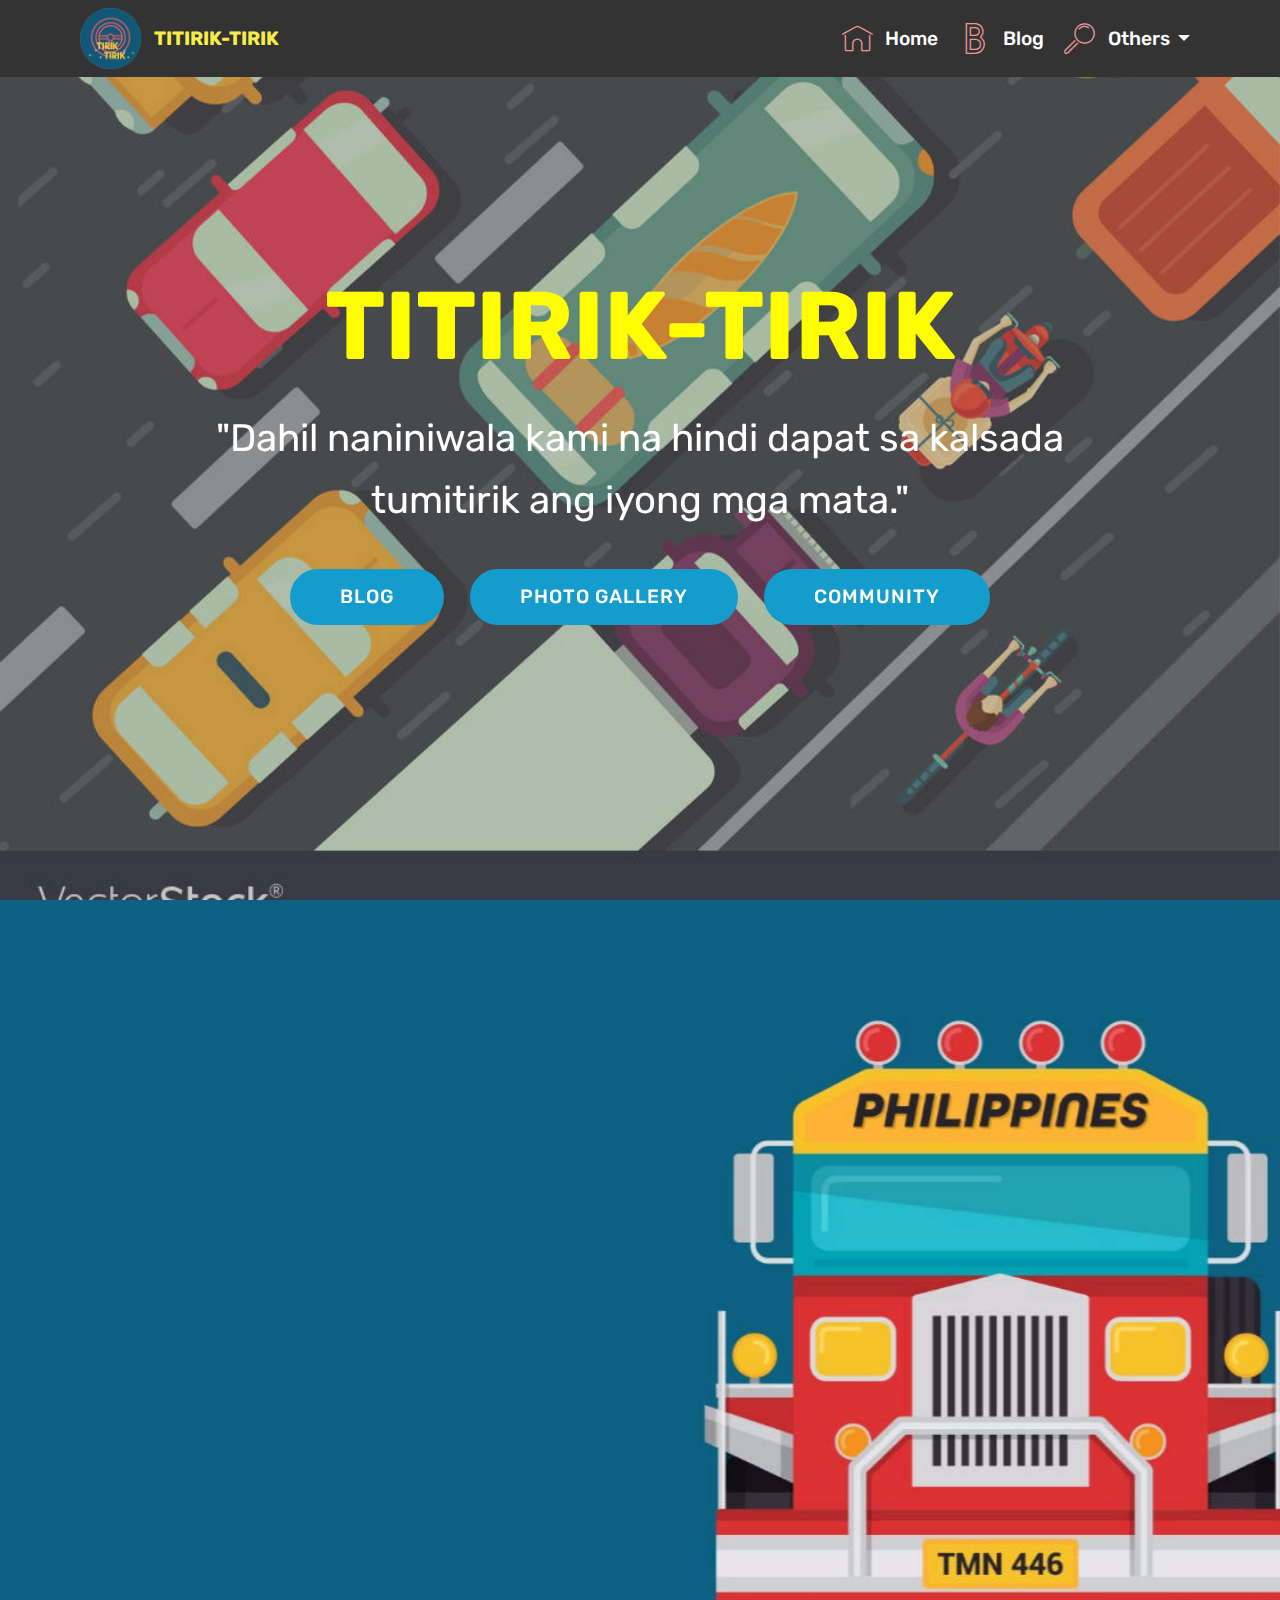
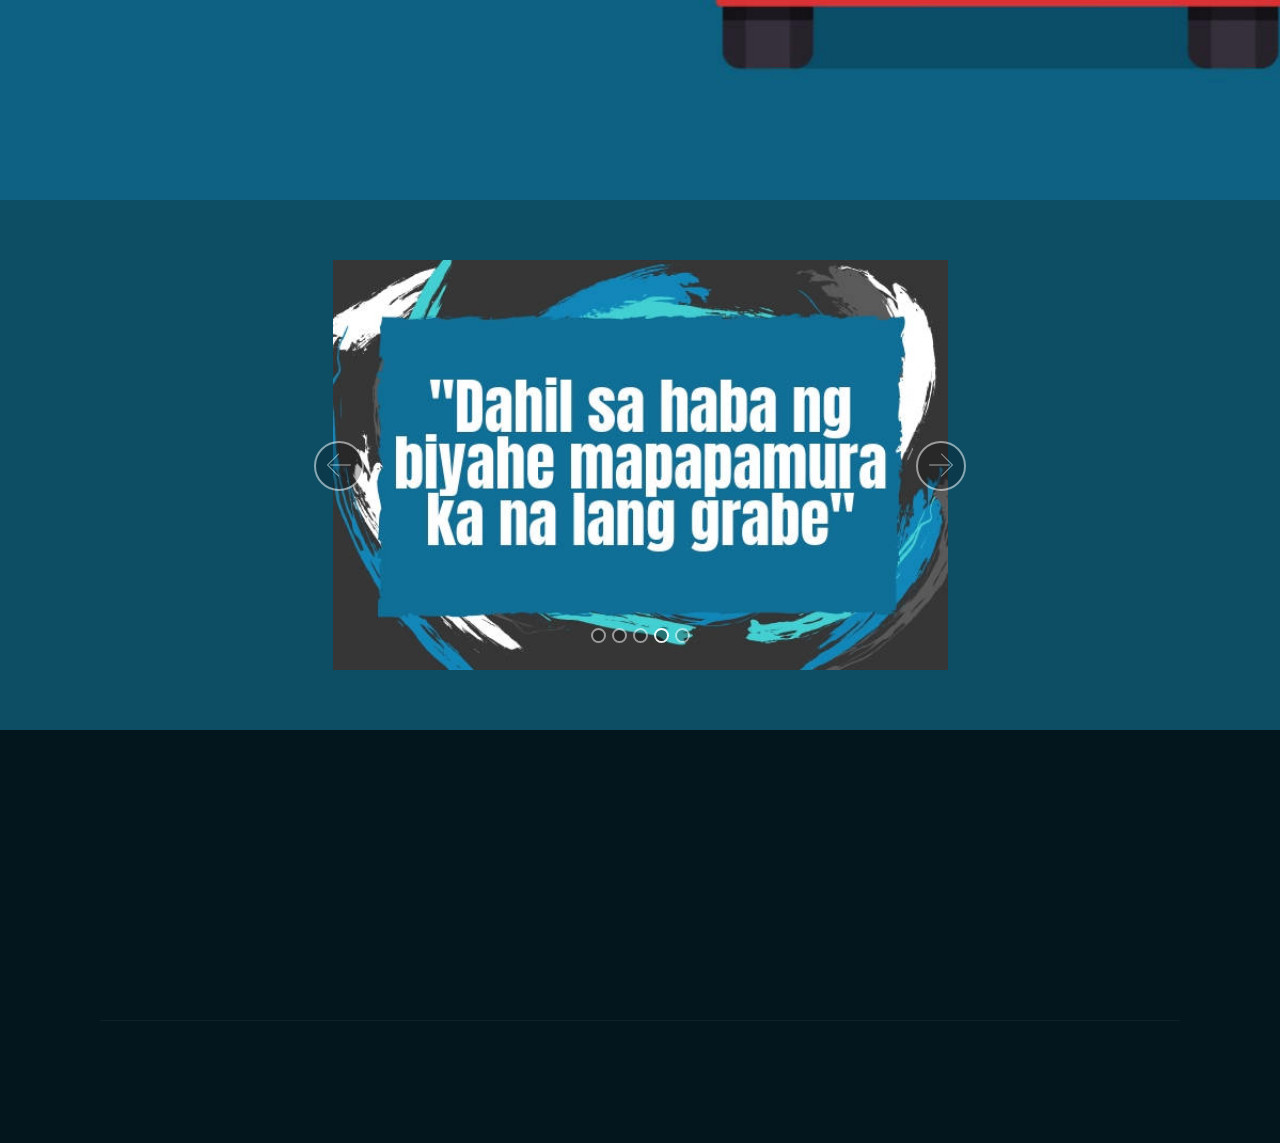
==== commit f772f728: "create github pages" ====
--- a/index.html
+++ b/index.html
@@ -60,7 +60,7 @@
     </nav>
 </section>
 
-<section class="engine"><a href="https://mobiri.se/n">simple web templates</a></section><section class="cid-qTkA127IK8 mbr-fullscreen mbr-parallax-background" id="header2-1">
+<section class="engine"><a href="https://mobiri.se/c">free site builder</a></section><section class="cid-qTkA127IK8 mbr-fullscreen mbr-parallax-background" id="header2-1">
 
     
 
--- a/assets/mobirise/css/mbr-additional.css
+++ b/assets/mobirise/css/mbr-additional.css
@@ -1762,7 +1762,7 @@
   color: #c1c1c1 !important;
 }
 .cid-qTkA127IK8 {
-  background-image: url("../../../assets/images/giphy-3.gif");
+  background-image: url("../../../assets/images/road-with-cars-top-view-city-traffic-flat-style-vector-18206215-1000x786.jpg");
 }
 .cid-qTkA127IK8 H1 {
   color: #fffd00;
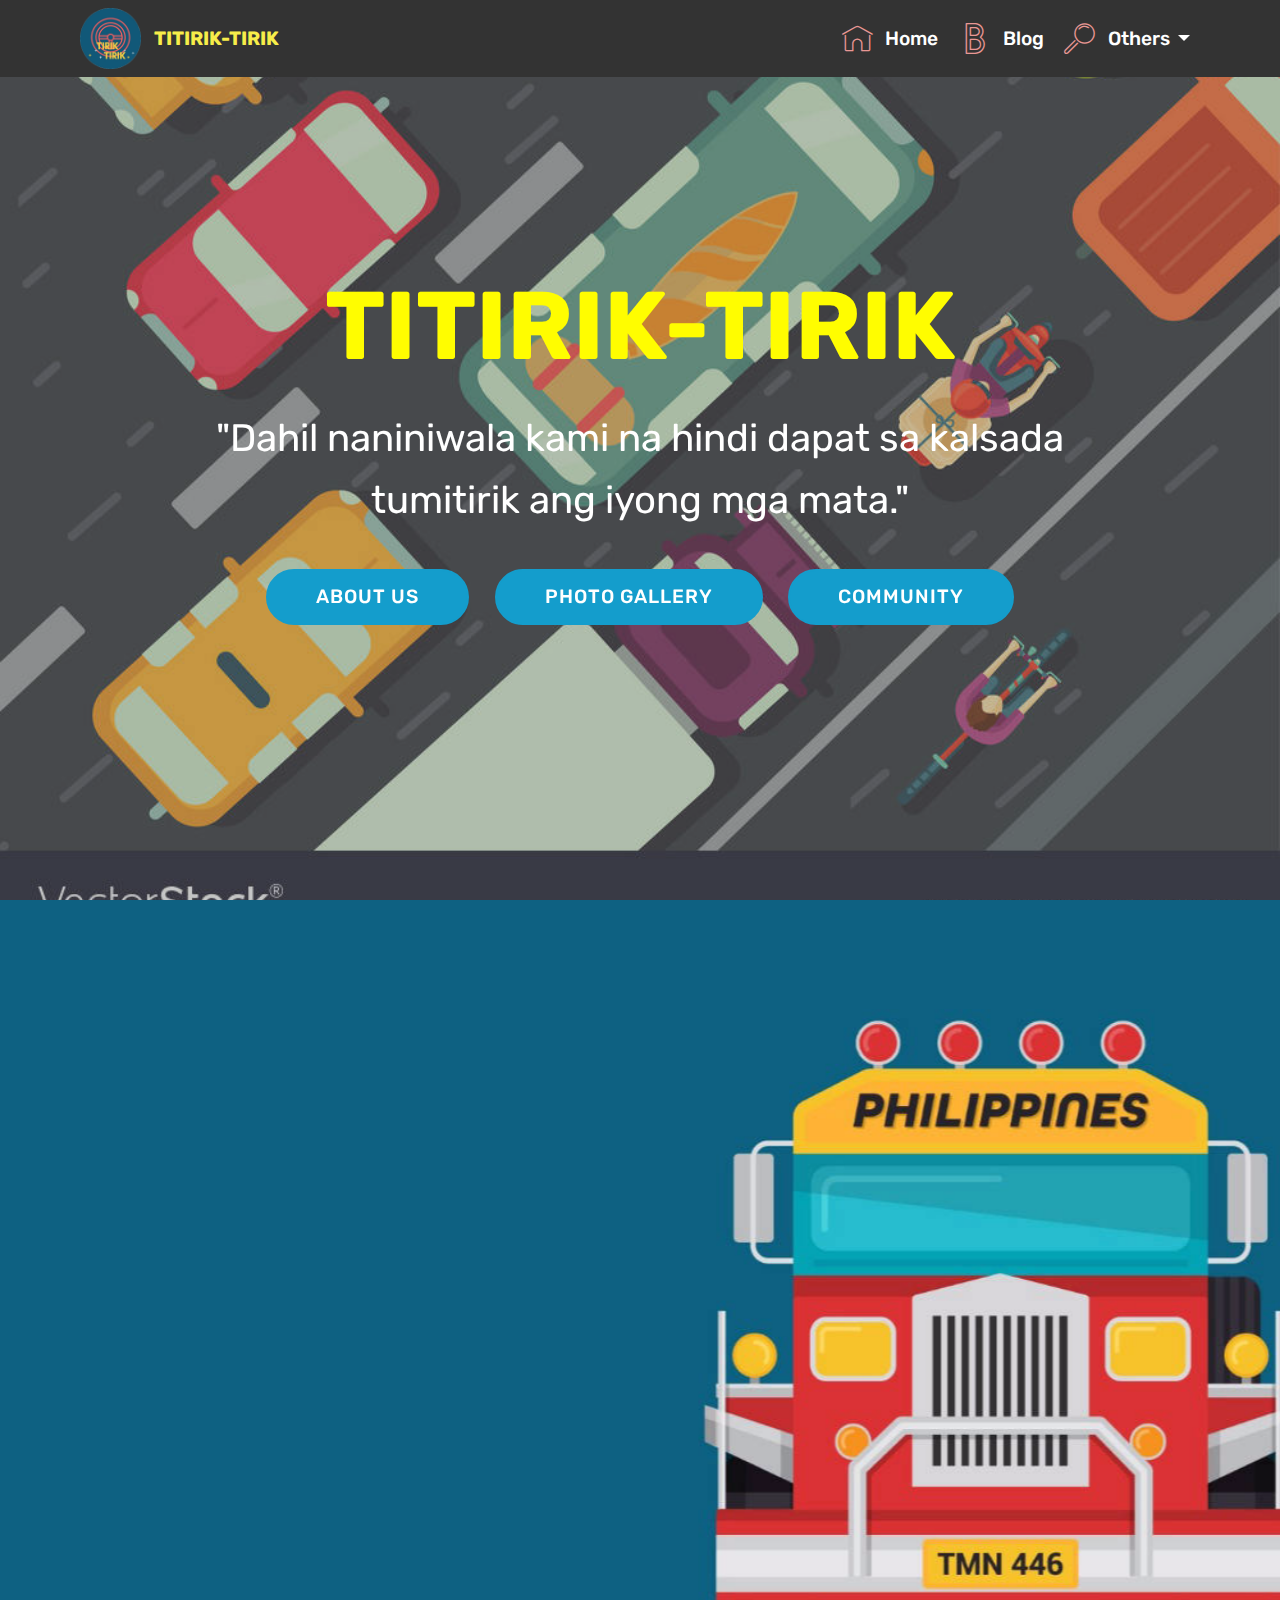
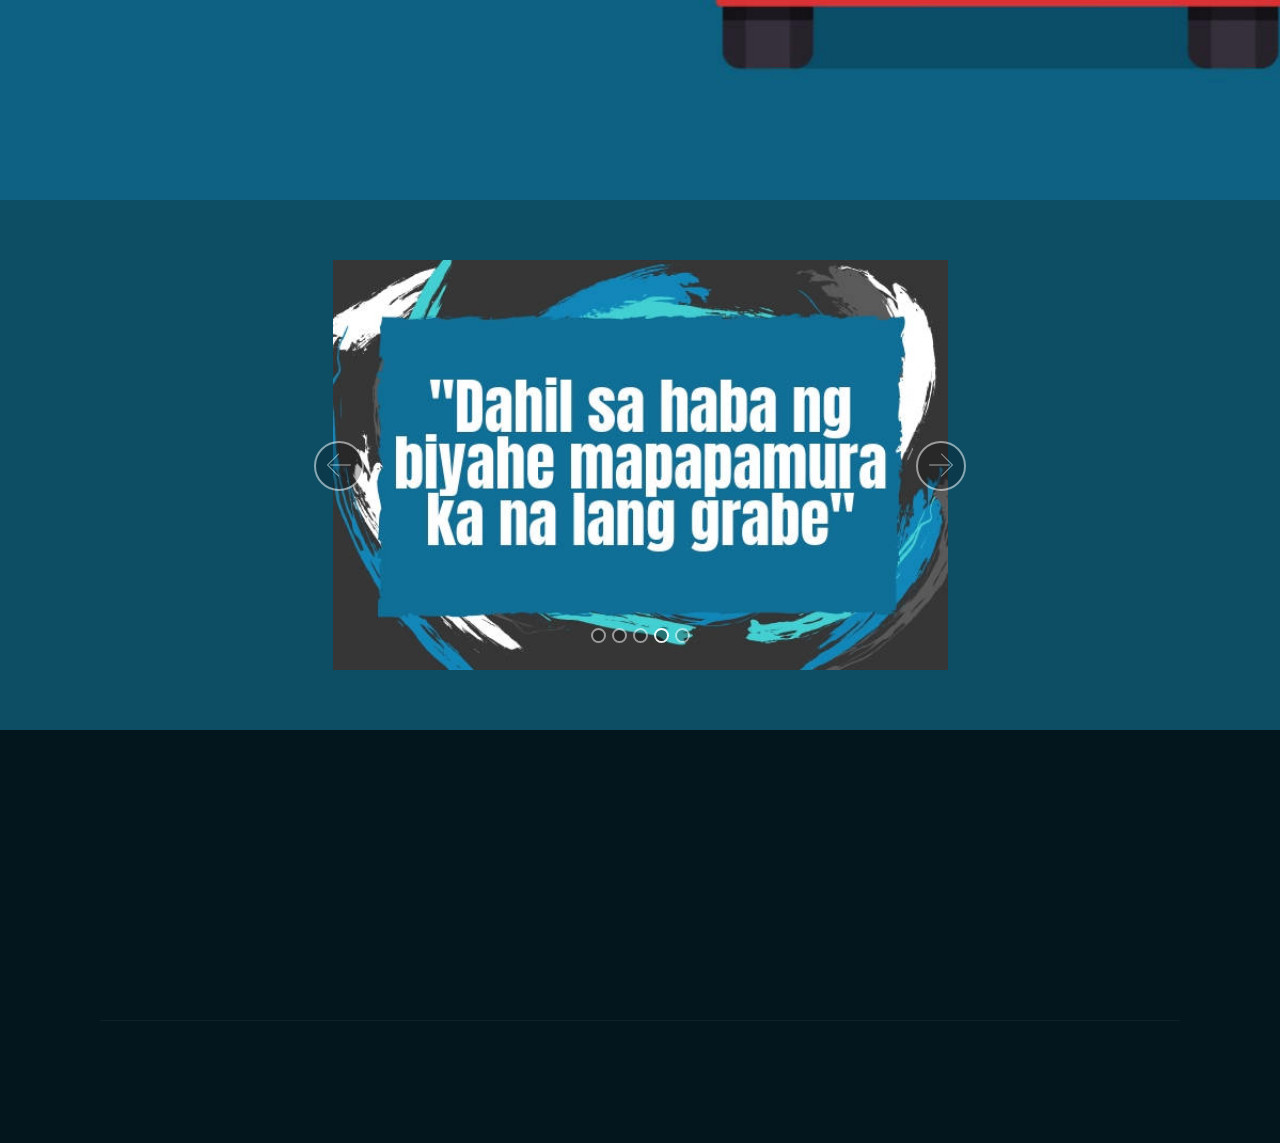
==== commit 67fc0edd: "create github pages" ====
--- a/index.html
+++ b/index.html
@@ -53,14 +53,14 @@
                         Home</a>
                 </li><li class="nav-item"><a class="nav-link link text-white display-4" href="page2.html"><span class="mbri-bold mbr-iconfont mbr-iconfont-btn" style="color: rgb(233, 151, 148);"></span>Blog</a></li>
                 <li class="nav-item dropdown open">
-                    <a class="nav-link link text-white dropdown-toggle display-4" href="page1.html" data-toggle="dropdown-submenu" aria-expanded="true"><span class="mbri-search mbr-iconfont mbr-iconfont-btn" style="color: rgb(233, 151, 148);"></span>Others&nbsp;</a><div class="dropdown-menu"><a class="text-white dropdown-item display-4" href="page4.html">Community</a><a class="text-white dropdown-item display-4" href="page3.html" aria-expanded="false">Photo Gallery</a></div>
+                    <a class="nav-link link text-white dropdown-toggle display-4" href="page1.html" data-toggle="dropdown-submenu" aria-expanded="true"><span class="mbri-search mbr-iconfont mbr-iconfont-btn" style="color: rgb(233, 151, 148);"></span>Others&nbsp;</a><div class="dropdown-menu"><a class="text-white dropdown-item display-4" href="page4.html">Community</a><a class="text-white dropdown-item display-4" href="page3.html" aria-expanded="false">Photo Gallery</a><a class="text-white dropdown-item display-4" href="page1.html" aria-expanded="false">About Us</a></div>
                 </li></ul>
             
         </div>
     </nav>
 </section>
 
-<section class="engine"><a href="https://mobiri.se/c">free site builder</a></section><section class="cid-qTkA127IK8 mbr-fullscreen mbr-parallax-background" id="header2-1">
+<section class="engine"><a href="https://mobiri.se/d">free web maker</a></section><section class="cid-qTkA127IK8 mbr-fullscreen mbr-parallax-background" id="header2-1">
 
     
 
@@ -73,7 +73,7 @@
                 
                 <p class="mbr-text pb-3 mbr-fonts-style display-5">
                     "Dahil naniniwala kami na hindi dapat sa kalsada tumitirik ang iyong mga mata."</p>
-                <div class="mbr-section-btn"><a class="btn btn-md btn-primary display-4" href="page2.html">BLOG</a> <a class="btn btn-md btn-primary display-4" href="page3.html">PHOTO GALLERY</a> <a class="btn btn-md btn-primary display-4" href="page4.html">COMMUNITY</a></div>
+                <div class="mbr-section-btn"><a class="btn btn-md btn-primary display-4" href="page1.html">ABOUT US</a> <a class="btn btn-md btn-primary display-4" href="page3.html">PHOTO GALLERY</a> <a class="btn btn-md btn-primary display-4" href="page4.html">COMMUNITY</a></div>
             </div>
         </div>
     </div>
